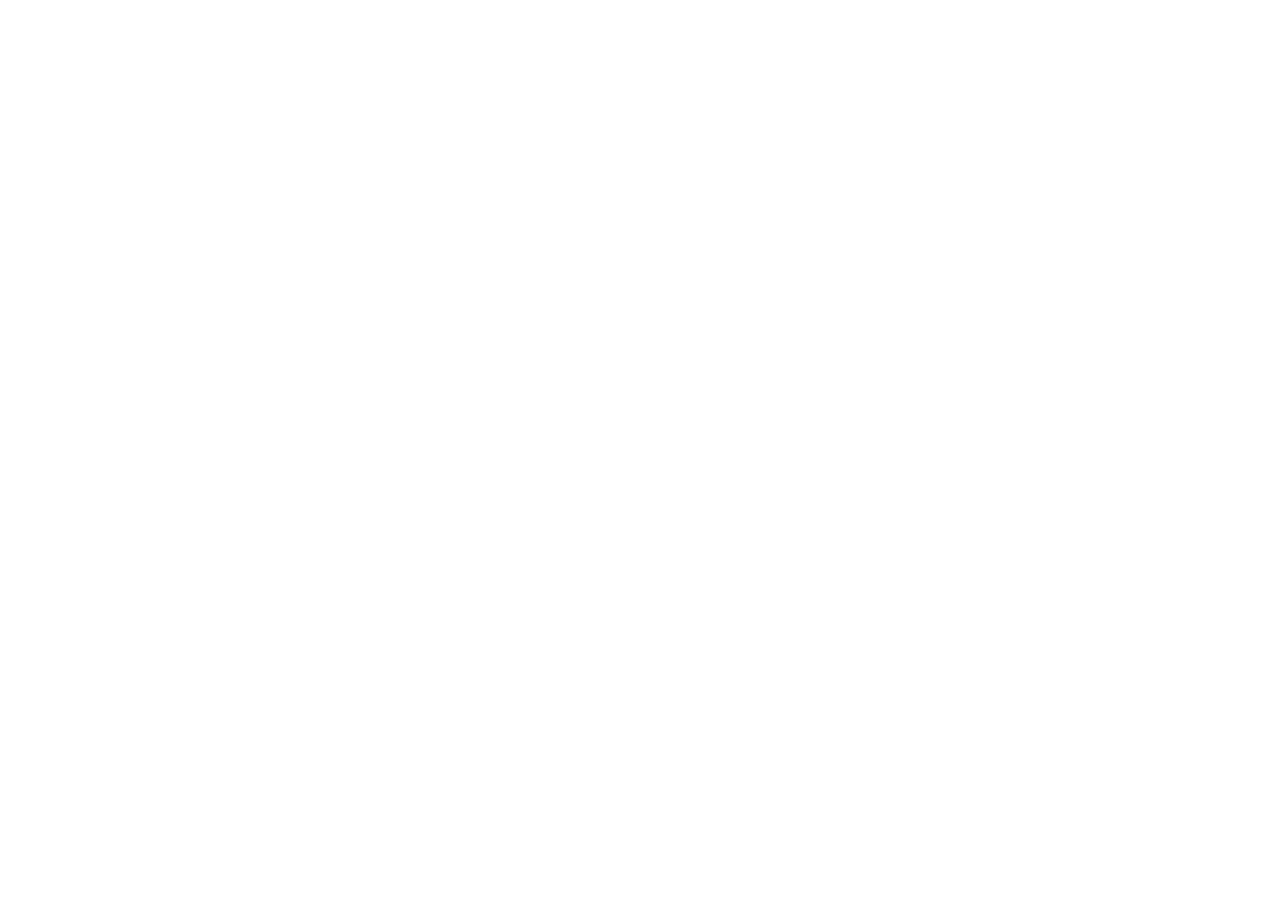
==== index.html @ b1f8fb32 "chore: Adiciona organizacao inicial dos arquivos do programa" ====
<!DOCTYPE html>
<html lang="pt-BR">
<head>
    <meta charset="UTF-8">
    <meta name="viewport" content="width=device-width, initial-scale=1.0">
    <title>Memória Viva</title>
</head>
<body>
    
</body>
</html>
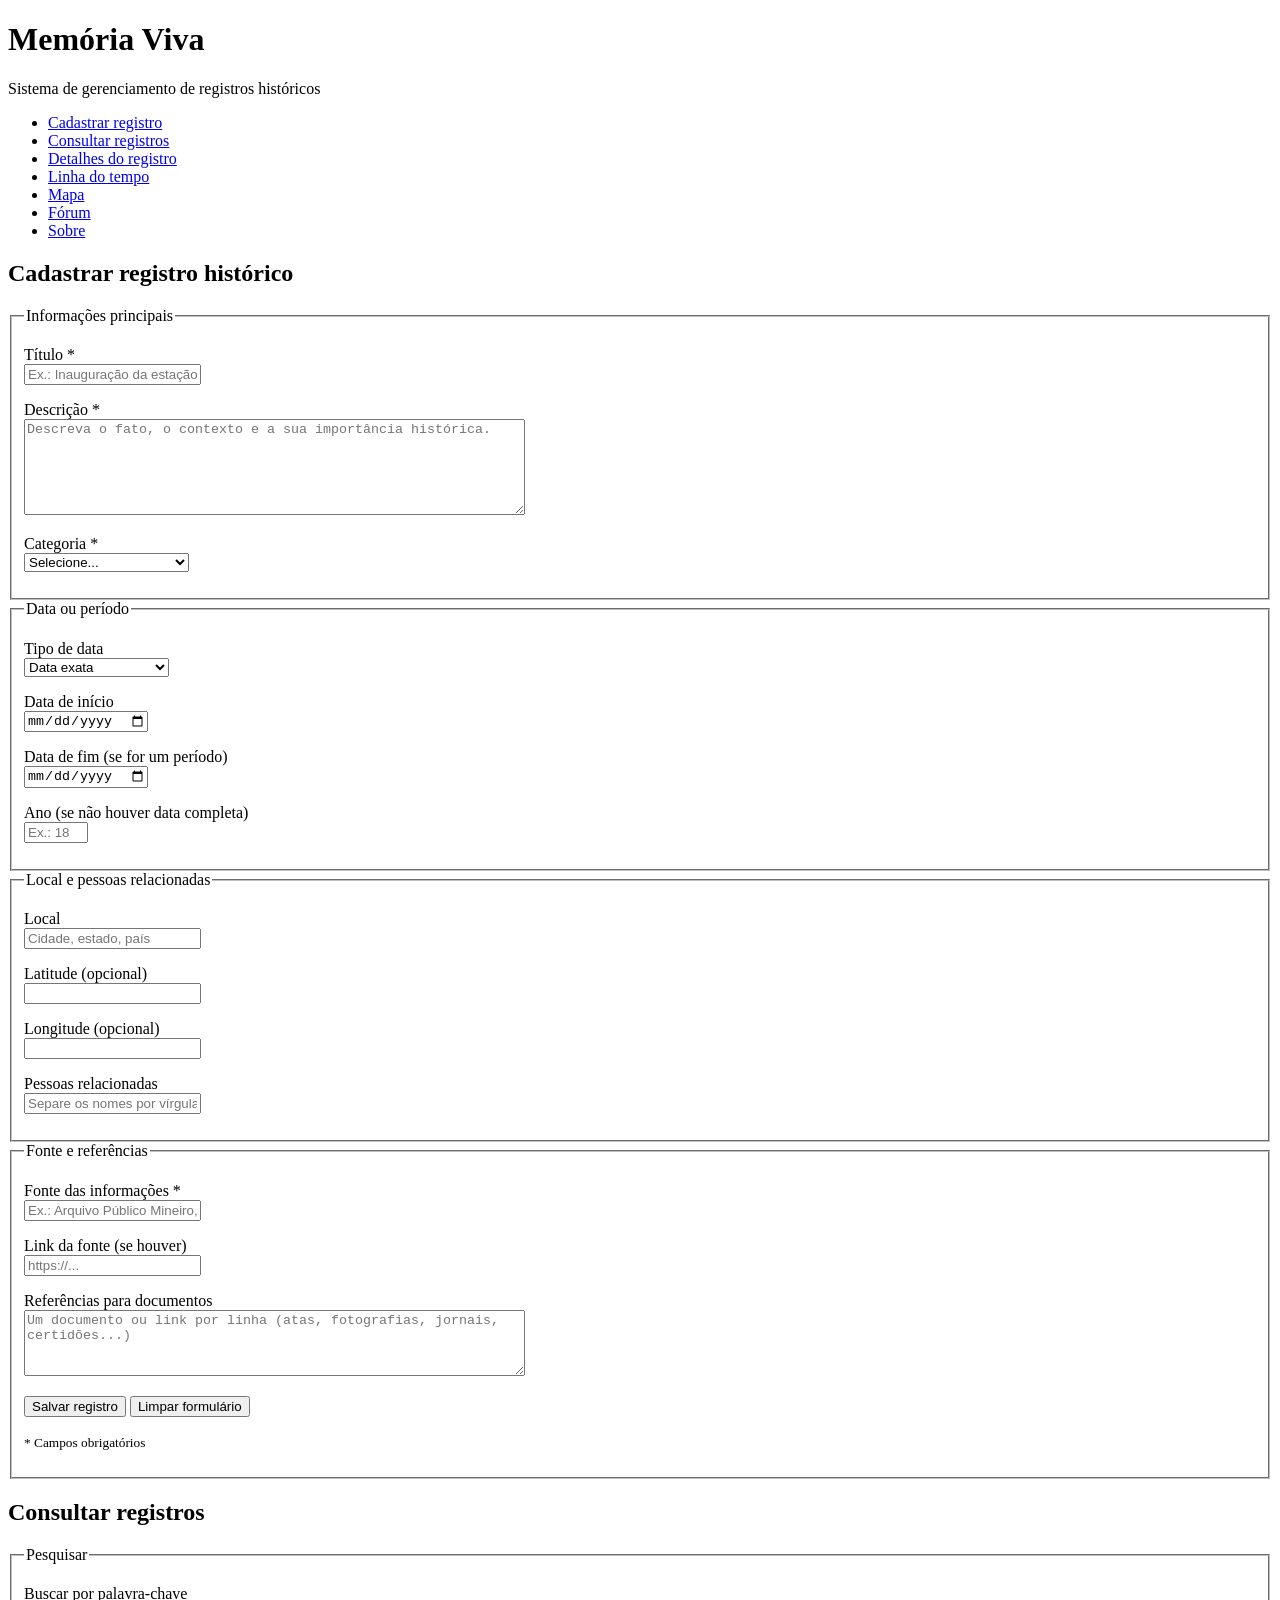
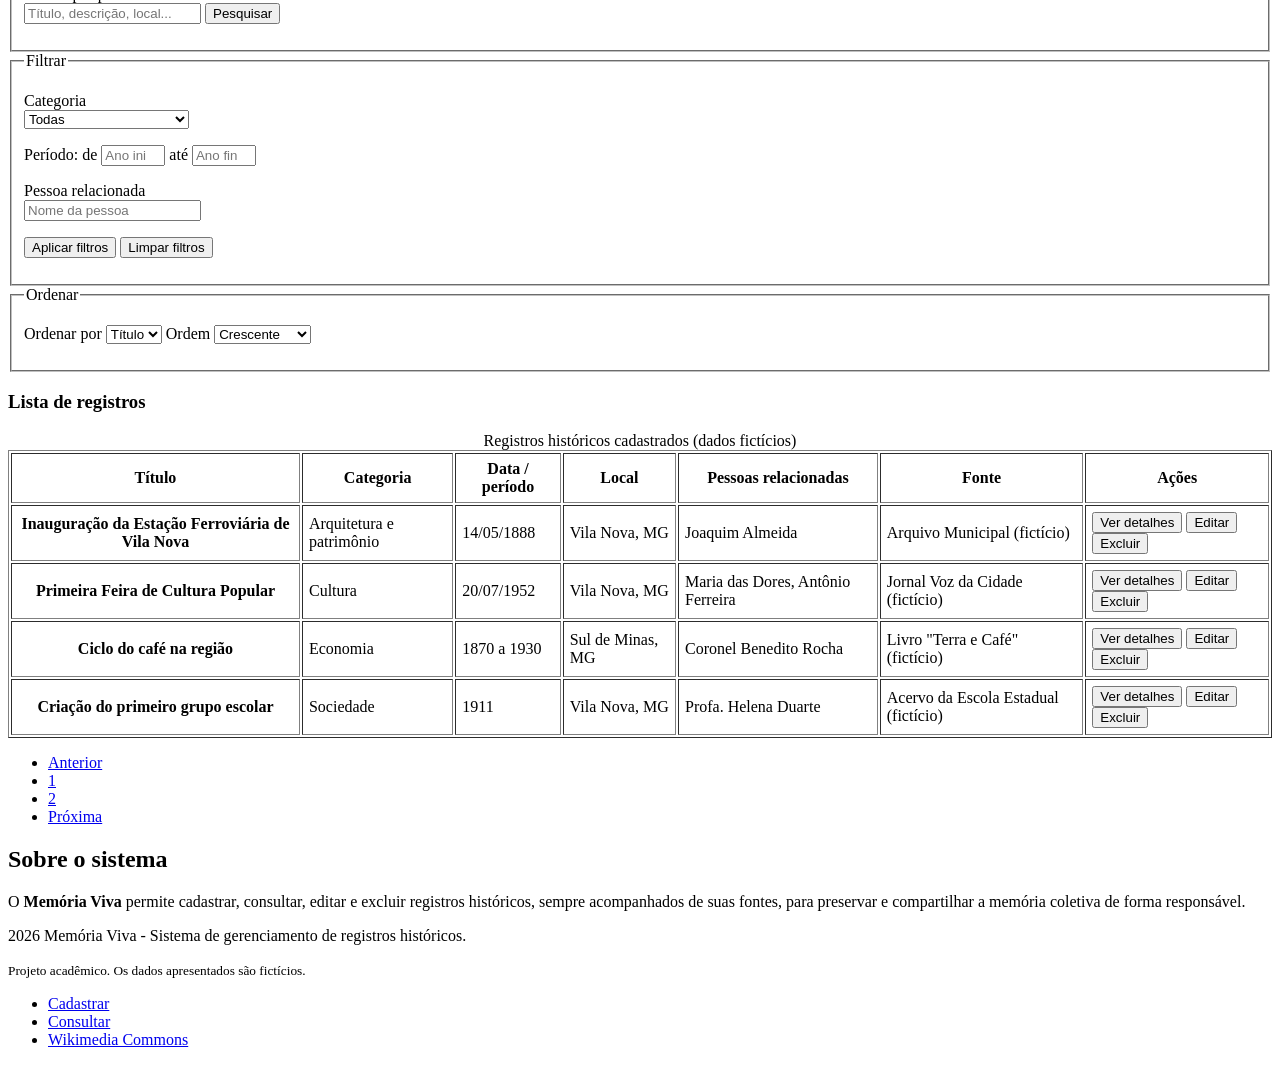
==== commit 9f98129a: "feat: Adiciona navegacao, cadastro e consulta de registros, sobre e rodape do projeto" ====
--- a/index.html
+++ b/index.html
@@ -1,11 +1,344 @@
 <!DOCTYPE html>
 <html lang="pt-BR">
+
 <head>
     <meta charset="UTF-8">
     <meta name="viewport" content="width=device-width, initial-scale=1.0">
-    <title>Memória Viva</title>
+    <meta name="description" content="Memória Viva: sistema de gerenciamento de registros históricos.">
+    <title>Memória Viva - Registros Históricos</title>
 </head>
+
 <body>
+
+    <!-- ===================== IDENTIFICAÇÃO E NAVEGAÇÃO ===================== -->
+    <header>
+
+        <h1>Memória Viva</h1>
+        <p>Sistema de gerenciamento de registros históricos</p>
+
+        <nav aria-label="Navegação principal">
+            <ul>
+                <li><a href="#cadastro">Cadastrar registro</a></li>
+                <li><a href="#consulta">Consultar registros</a></li>
+                <li><a href="#detalhes">Detalhes do registro</a></li>
+                <li><a href="#linha-do-tempo">Linha do tempo</a></li>
+                <li><a href="#mapa">Mapa</a></li>
+                <li><a href="#forum">Fórum</a></li>
+                <li><a href="#sobre">Sobre</a></li>
+            </ul>
+        </nav>
+    </header>
+
+    <main>
+
+    <!-- ===================== CADASTRO ===================== -->
+        <section id="cadastro" aria-labelledby="titulo-cadastro">
+            <h2 id="titulo-cadastro">Cadastrar registro histórico</h2>
+
+            <form action="#" method="post">
+
+                <fieldset>
+                    <legend>Informações principais</legend>
+
+                    <p>
+                        <label for="titulo">Título *</label><br>
+                        <input type="text" id="titulo" name="titulo" maxlength="120" required
+                            placeholder="Ex.: Inauguração da estação ferroviária">
+                    </p>
+
+                    <p>
+                        <label for="descricao">Descrição *</label><br>
+                        <textarea id="descricao" name="descricao" rows="6" cols="60" required
+                                placeholder="Descreva o fato, o contexto e a sua importância histórica."></textarea>
+                    </p>
+
+                    <p>
+                        <label for="categoria">Categoria *</label><br>
+                        <select id="categoria" name="categoria" required>
+                            <option value="">Selecione...</option>
+                            <option value="politica">Política</option>
+                            <option value="cultura">Cultura</option>
+                            <option value="economia">Economia</option>
+                            <option value="sociedade">Sociedade</option>
+                            <option value="arquitetura">Arquitetura e patrimônio</option>
+                            <option value="ciencia">Ciência e tecnologia</option>
+                            <option value="outra">Outra</option>
+                        </select>
+                    </p>
+                </fieldset>
+
+                <fieldset>
+                    <legend>Data ou período</legend>
+
+                    <p>
+                        <label for="tipo-data">Tipo de data</label><br>
+                        <select id="tipo-data" name="tipo-data">
+                            <option value="exata">Data exata</option>
+                            <option value="ano">Apenas o ano</option>
+                            <option value="periodo">Período (início e fim)</option>
+                            <option value="aproximada">Data aproximada</option>
+                        </select>
+                    </p>
+
+                    <p>
+                        <label for="data-inicio">Data de início</label><br>
+                        <input type="date" id="data-inicio" name="data-inicio">
+                    </p>
+
+                    <p>
+                        <label for="data-fim">Data de fim (se for um período)</label><br>
+                        <input type="date" id="data-fim" name="data-fim">
+                    </p>
+
+                    <p>
+                        <label for="ano">Ano (se não houver data completa)</label><br>
+                        <input type="number" id="ano" name="ano" min="1" max="2100" step="1" placeholder="Ex.: 1888">
+                    </p>
+                </fieldset>
+
+                <fieldset>
+                    <legend>Local e pessoas relacionadas</legend>
+
+                    <p>
+                        <label for="local">Local</label><br>
+                        <input type="text" id="local" name="local" placeholder="Cidade, estado, país">
+                    </p>
+
+                    <p>
+                        <label for="latitude">Latitude (opcional)</label><br>
+                        <input type="number" id="latitude" name="latitude" step="any" min="-90" max="90">
+                    </p>
+
+                    <p>
+                        <label for="longitude">Longitude (opcional)</label><br>
+                        <input type="number" id="longitude" name="longitude" step="any" min="-180" max="180">
+                    </p>
+
+                    <p>
+                        <label for="pessoas">Pessoas relacionadas</label><br>
+                        <input type="text" id="pessoas" name="pessoas" placeholder="Separe os nomes por vírgula">
+                    </p>
+                </fieldset>
+
+                <fieldset>
+                    <legend>Fonte e referências</legend>
+
+                    <p>
+                        <label for="fonte">Fonte das informações *</label><br>
+                        <input type="text" id="fonte" name="fonte" required
+                            placeholder="Ex.: Arquivo Público Mineiro, livro, jornal, entrevista">
+                    </p>
+
+                    <p>
+                        <label for="link-fonte">Link da fonte (se houver)</label><br>
+                        <input type="url" id="link-fonte" name="link-fonte" placeholder="https://...">
+                    </p>
+
+                    <p>
+                        <label for="referencias">Referências para documentos</label><br>
+                        <textarea id="referencias" name="referencias" rows="4" cols="60"
+                                placeholder="Um documento ou link por linha (atas, fotografias, jornais, certidões...)"></textarea>
+                    </p>
+
+                    <p>
+                        <button type="submit">Salvar registro</button>
+                        <button type="reset">Limpar formulário</button>
+                    </p>
+
+                    <p><small>* Campos obrigatórios</small></p>
+            </form>
+        </section>
+
+        <!-- ===================== CONSULTA ===================== -->
+
+        <section id="consulta" aria-labelledby="titulo-consulta">
+            <h2 id="titulo-consulta">Consultar registros</h2>
+
+            <!-- Pesquisa, filtro e ordenação -->
+            <form action="#" method="get" role="search" aria-label="Pesquisa, filtros e ordenação de registros">
+
+                <fieldset>
+                    <legend>Pesquisar</legend>
+                    <p>
+                        <label for="pesquisa">Buscar por palavra-chave</label><br>
+                        <input type="search" id="pesquisa" name="pesquisa" placeholder="Título, descrição, local...">
+                        <button type="button">Pesquisar</button>
+                    </p>
+                </fieldset>
+
+                <fieldset>
+                    <legend>Filtrar</legend>
+
+                    <p>
+                        <label for="filtro-categoria">Categoria</label><br>
+                        <select id="filtro-categoria" name="filtro-categoria">
+                            <option value="">Todas</option>
+                            <option value="politica">Política</option>
+                            <option value="cultura">Cultura</option>
+                            <option value="economia">Economia</option>
+                            <option value="sociedade">Sociedade</option>
+                            <option value="arquitetura">Arquitetura e patrimônio</option>
+                            <option value="ciencia">Ciência e tecnologia</option>
+                            <option value="outra">Outra</option>
+                        </select>
+                    </p>
+
+                    <p>
+                        <label for="filtro-ano-inicial">Período: de</label>
+                        <input type="number" id="filtro-ano-inicial" name="filtro-ano-inicial" min="1" max="2100" placeholder="Ano inicial">
+                        <label for="filtro-ano-final">até</label>
+                        <input type="number" id="filtro-ano-final" name="filtro-ano-final" min="1" max="2100" placeholder="Ano final">
+                    </p>
+
+                    <p>
+                        <label for="filtro-pessoa">Pessoa relacionada</label><br>
+                        <input type="text" id="filtro-pessoa" name="filtro-pessoa" placeholder="Nome da pessoa">
+                    </p>
+
+                    <p>
+                        <button type="button">Aplicar filtros</button>
+                        <button type="reset">Limpar filtros</button>
+                    </p>
+                </fieldset>
+
+                <fieldset>
+                    <legend>Ordenar</legend>
+                    <p>
+                        <label for="ordenar-por">Ordenar por</label>
+                        <select id="ordenar-por" name="ordenar-por">
+                            <option value="titulo">Título</option>
+                            <option value="data">Data</option>
+                        </select>
+
+                        <label for="ordem">Ordem</label>
+                        <select id="ordem" name="ordem">
+                            <option value="asc">Crescente</option>
+                            <option value="desc">Decrescente</option>
+                        </select>
+                    </p>
+                </fieldset>
+            </form>
+
+            <!-- Listagem em tabela -->
+            <section aria-labelledby="titulo-tabela">
+                <h3 id="titulo-tabela">Lista de registros</h3>
+
+                <table border="1" cellpadding="6">
+                    <caption>Registros históricos cadastrados (dados fictícios)</caption>
+                    <thead>
+                        <tr>
+                            <th scope="col">Título</th>
+                            <th scope="col">Categoria</th>
+                            <th scope="col">Data / período</th>
+                            <th scope="col">Local</th>
+                            <th scope="col">Pessoas relacionadas</th>
+                            <th scope="col">Fonte</th>
+                            <th scope="col">Ações</th>
+                        </tr>
+                    </thead>
+
+                    <tbody>
+                        <tr>
+                            <th scope="row">Inauguração da Estação Ferroviária de Vila Nova</th>
+                            <td>Arquitetura e patrimônio</td>
+                            <td><time datetime="1888-05-14">14/05/1888</time></td>
+                            <td>Vila Nova, MG</td>
+                            <td>Joaquim Almeida</td>
+                            <td>Arquivo Municipal (fictício)</td>
+                            <td>
+                                <button type="button">Ver detalhes</button>
+                                <button type="button">Editar</button>
+                                <button type="button">Excluir</button>
+                            </td>
+                        </tr>
+
+                        <tr>
+                            <th scope="row">Primeira Feira de Cultura Popular</th>
+                            <td>Cultura</td>
+                            <td><time datetime="1952-07-20">20/07/1952</time></td>
+                            <td>Vila Nova, MG</td>
+                            <td>Maria das Dores, Antônio Ferreira</td>
+                            <td>Jornal Voz da Cidade (fictício)</td>
+                            <td>
+                                <button type="button">Ver detalhes</button>
+                                <button type="button">Editar</button>
+                                <button type="button">Excluir</button>
+                            </td>
+                        </tr>
+
+                        <tr>
+                            <th scope="row">Ciclo do café na região</th>
+                            <td>Economia</td>
+                            <td><time datetime="1870">1870</time> a <time datetime="1930">1930</time></td>
+                            <td>Sul de Minas, MG</td>
+                            <td>Coronel Benedito Rocha</td>
+                            <td>Livro "Terra e Café" (fictício)</td>
+                            <td>
+                                <button type="button">Ver detalhes</button>
+                                <button type="button">Editar</button>
+                                <button type="button">Excluir</button>
+                            </td>
+                        </tr>
+
+                        <tr>
+                            <th scope="row">Criação do primeiro grupo escolar</th>
+                            <td>Sociedade</td>
+                            <td><time datetime="1911">1911</time></td>
+                            <td>Vila Nova, MG</td>
+                            <td>Profa. Helena Duarte</td>
+                            <td>Acervo da Escola Estadual (fictício)</td>
+                            <td>
+                                <button type="button">Ver detalhes</button>
+                                <button type="button">Editar</button>
+                                <button type="button">Excluir</button>
+                            </td>
+                        </tr>
+                    </tbody>
+                </table>
+
+                <nav aria-label="Paginação da lista">
+                    <ul>
+                        <li><a href="#consulta">Anterior</a></li>
+                        <li><a href="#consulta" aria-current="page">1</a></li>
+                        <li><a href="#consulta">2</a></li>
+                        <li><a href="#consulta">Próxima</a></li>
+                    </ul>
+                </nav>
+            </section>
+
+
     
+
+
+
+
+
+
+    <!-- ===================== SOBRE ===================== -->
+        <section id="sobre" aria-labelledby="titulo-sobre">
+            <h2 id="titulo-sobre">Sobre o sistema</h2>
+            <p>
+                O <strong>Memória Viva</strong> permite cadastrar, consultar, editar e excluir
+                registros históricos, sempre acompanhados de suas fontes, para preservar e
+                compartilhar a memória coletiva de forma responsável.
+            </p>
+        </section>
+
+    </main>
+
+    <!-- ===================== RODAPÉ ===================== -->
+    <footer>
+        <p>2026 Memória Viva - Sistema de gerenciamento de registros históricos.</p>
+        <p><small>Projeto acadêmico. Os dados apresentados são fictícios.</small></p>
+
+        <nav aria-label="Links do rodapé">
+            <ul>
+                <li><a href="#cadastro">Cadastrar</a></li>
+                <li><a href="#consulta">Consultar</a></li>
+                <li><a href="https://commons.wikimedia.org/" target="_blank" rel="noopener">Wikimedia Commons</a></li>
+            </ul>
+        </nav>
+    </footer>
+
 </body>
 </html>
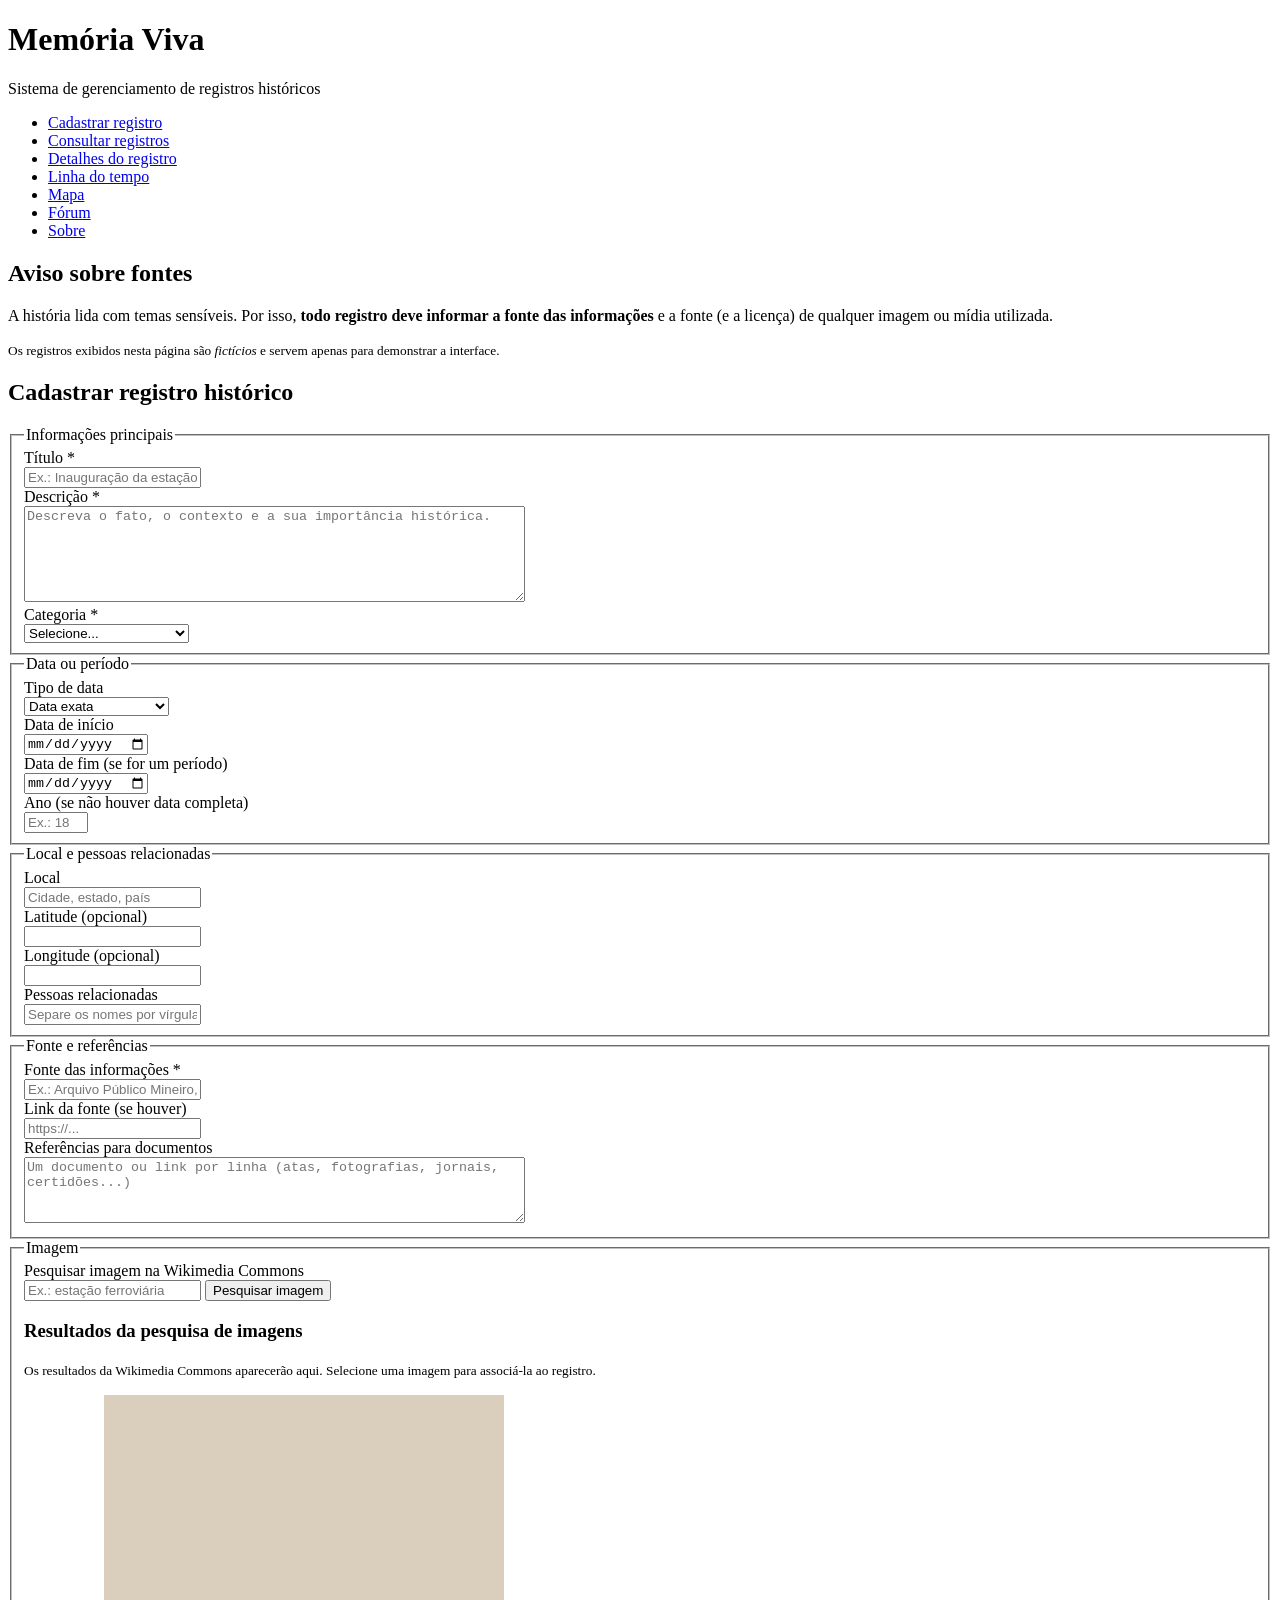
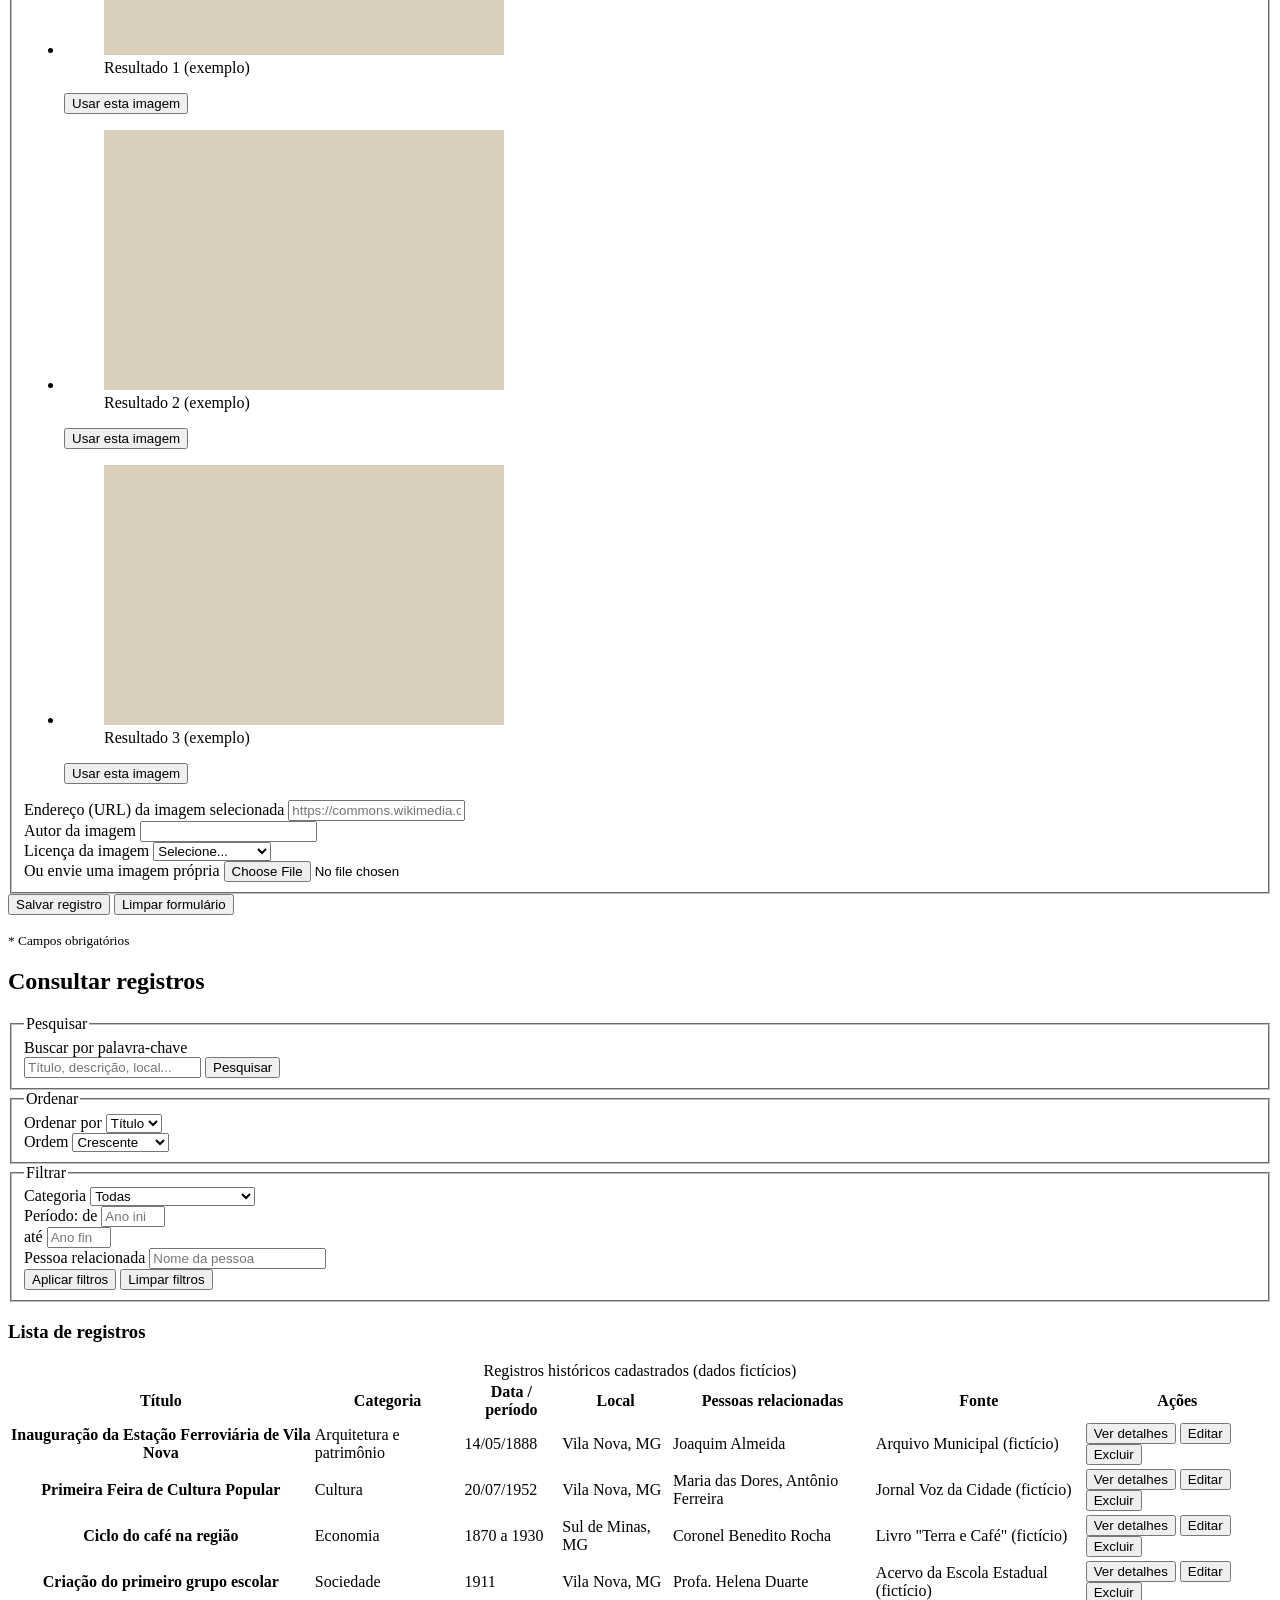
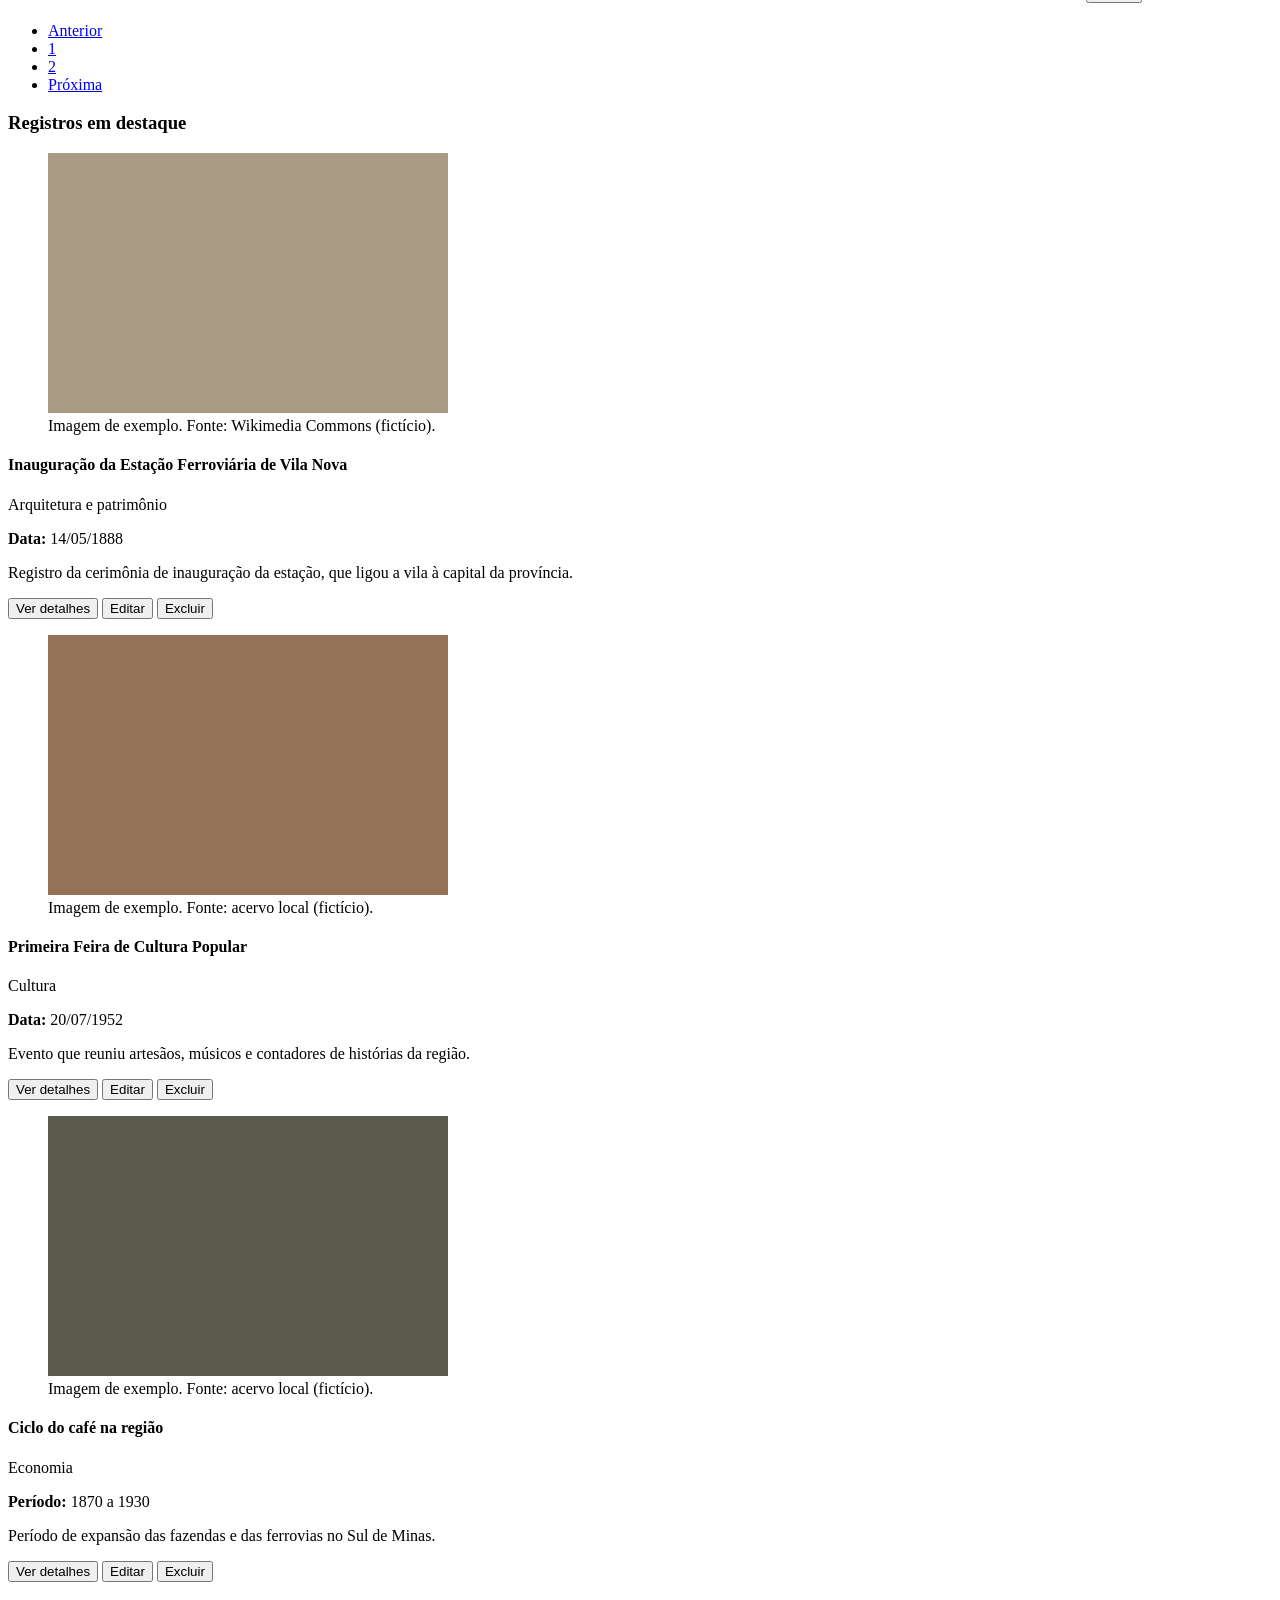
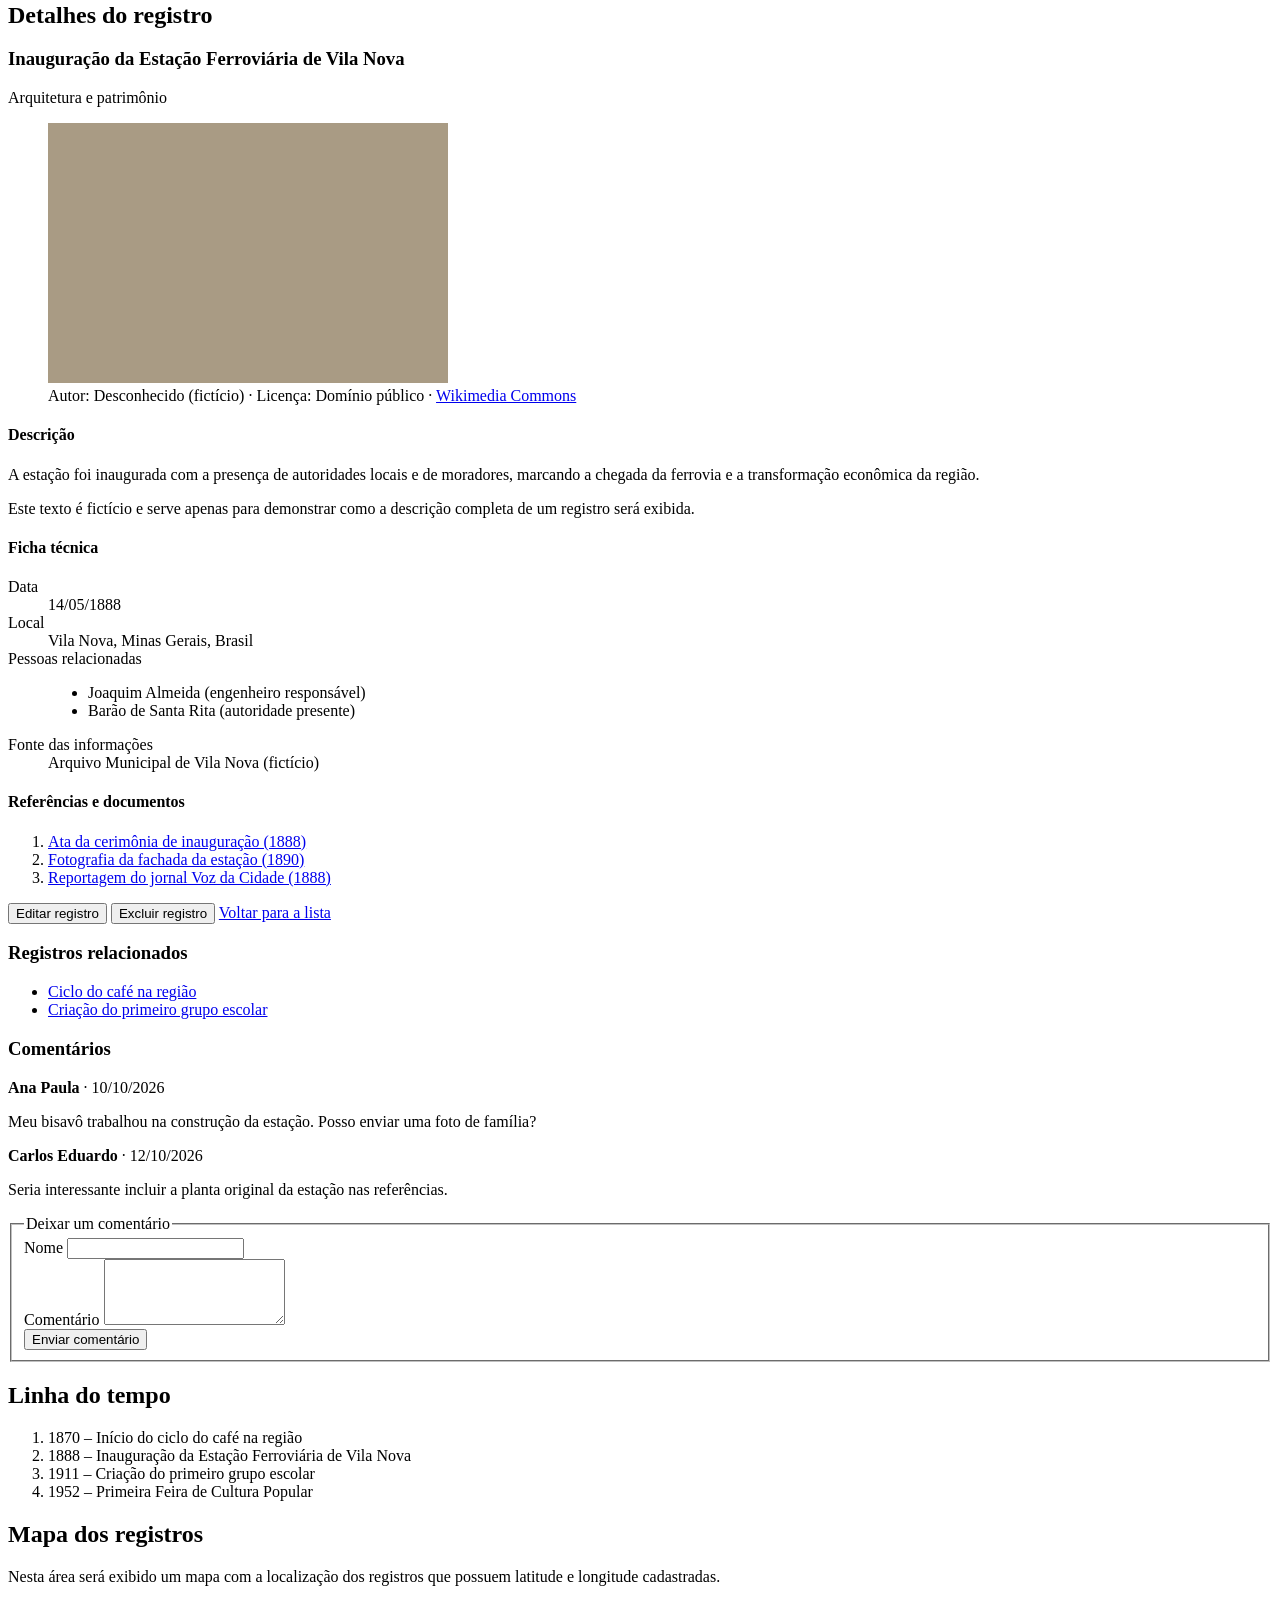
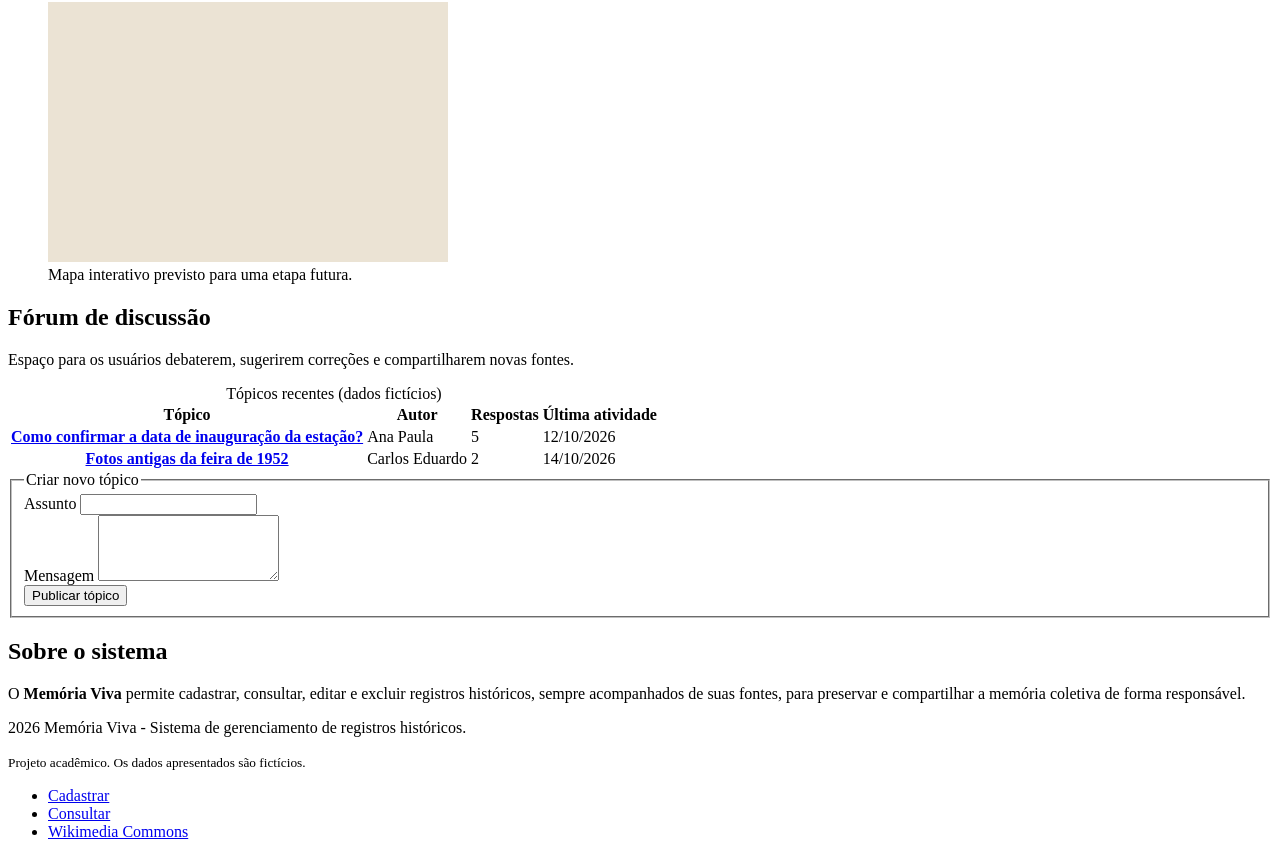
==== commit ca475a90: "feat: finaliza o HTML da pagina" ====
--- a/index.html
+++ b/index.html
@@ -6,17 +6,19 @@
     <meta name="viewport" content="width=device-width, initial-scale=1.0">
     <meta name="description" content="Memória Viva: sistema de gerenciamento de registros históricos.">
     <title>Memória Viva - Registros Históricos</title>
+    <link rel="stylesheet" href="assets/css/style.css">
 </head>
 
 <body>
 
     <!-- ===================== IDENTIFICAÇÃO E NAVEGAÇÃO ===================== -->
-    <header>
-
-        <h1>Memória Viva</h1>
-        <p>Sistema de gerenciamento de registros históricos</p>
-
-        <nav aria-label="Navegação principal">
+    <header class="topo">
+        <div class="topo__marca">
+            <h1>Memória Viva</h1>
+            <p>Sistema de gerenciamento de registros históricos</p>
+        </div>
+
+        <nav class="menu" aria-label="Navegação principal">
             <ul>
                 <li><a href="#cadastro">Cadastrar registro</a></li>
                 <li><a href="#consulta">Consultar registros</a></li>
@@ -29,7 +31,18 @@
         </nav>
     </header>
 
-    <main>
+    <main class="conteudo">
+
+        <!-- ===================== AVISO SOBRE FONTES ===================== -->
+        <section class="painel painel--aviso" aria-labelledby="titulo-aviso">
+            <h2 id="titulo-aviso">Aviso sobre fontes</h2>
+            <p>
+                A história lida com temas sensíveis. Por isso, <strong>todo registro deve
+                informar a fonte das informações</strong> e a fonte (e a licença) de qualquer
+                imagem ou mídia utilizada.
+            </p>
+            <p><small>Os registros exibidos nesta página são <em>fictícios</em> e servem apenas para demonstrar a interface.</small></p>
+        </section>
 
     <!-- ===================== CADASTRO ===================== -->
         <section id="cadastro" aria-labelledby="titulo-cadastro">
@@ -37,22 +50,22 @@
 
             <form action="#" method="post">
 
-                <fieldset>
+                <fieldset class="campos">
                     <legend>Informações principais</legend>
 
-                    <p>
+                    <div class="campo campo--largo">
                         <label for="titulo">Título *</label><br>
                         <input type="text" id="titulo" name="titulo" maxlength="120" required
                             placeholder="Ex.: Inauguração da estação ferroviária">
-                    </p>
-
-                    <p>
+                    </div>
+
+                    <div class="campo campo--largo">
                         <label for="descricao">Descrição *</label><br>
                         <textarea id="descricao" name="descricao" rows="6" cols="60" required
                                 placeholder="Descreva o fato, o contexto e a sua importância histórica."></textarea>
-                    </p>
-
-                    <p>
+                    </div>
+
+                    <div class="campo">
                         <label for="categoria">Categoria *</label><br>
                         <select id="categoria" name="categoria" required>
                             <option value="">Selecione...</option>
@@ -64,13 +77,13 @@
                             <option value="ciencia">Ciência e tecnologia</option>
                             <option value="outra">Outra</option>
                         </select>
-                    </p>
-                </fieldset>
-
-                <fieldset>
+                    </div>
+                </fieldset>
+
+                <fieldset class="campos">
                     <legend>Data ou período</legend>
 
-                    <p>
+                    <div class="campo">
                         <label for="tipo-data">Tipo de data</label><br>
                         <select id="tipo-data" name="tipo-data">
                             <option value="exata">Data exata</option>
@@ -78,74 +91,145 @@
                             <option value="periodo">Período (início e fim)</option>
                             <option value="aproximada">Data aproximada</option>
                         </select>
-                    </p>
-
-                    <p>
+                    </div>
+
+                    <div class="campo">
                         <label for="data-inicio">Data de início</label><br>
                         <input type="date" id="data-inicio" name="data-inicio">
-                    </p>
-
-                    <p>
+                    </div>
+
+                    <div class="campo">
                         <label for="data-fim">Data de fim (se for um período)</label><br>
                         <input type="date" id="data-fim" name="data-fim">
-                    </p>
-
-                    <p>
+                    </div>
+
+                    <div class="campo">
                         <label for="ano">Ano (se não houver data completa)</label><br>
                         <input type="number" id="ano" name="ano" min="1" max="2100" step="1" placeholder="Ex.: 1888">
-                    </p>
-                </fieldset>
-
-                <fieldset>
+                    </div>
+                </fieldset>
+
+                <fieldset class="campos">
                     <legend>Local e pessoas relacionadas</legend>
 
-                    <p>
+                    <div class="campo campo--largo">
                         <label for="local">Local</label><br>
                         <input type="text" id="local" name="local" placeholder="Cidade, estado, país">
-                    </p>
-
-                    <p>
+                    </div>
+
+                    <div class="campo">
                         <label for="latitude">Latitude (opcional)</label><br>
                         <input type="number" id="latitude" name="latitude" step="any" min="-90" max="90">
-                    </p>
-
-                    <p>
+                    </div>
+
+                    <div class="campo">
                         <label for="longitude">Longitude (opcional)</label><br>
                         <input type="number" id="longitude" name="longitude" step="any" min="-180" max="180">
-                    </p>
-
-                    <p>
+                    </div>
+
+                    <div class="campo campo--largo">
                         <label for="pessoas">Pessoas relacionadas</label><br>
                         <input type="text" id="pessoas" name="pessoas" placeholder="Separe os nomes por vírgula">
-                    </p>
-                </fieldset>
-
-                <fieldset>
+                    </div>
+                </fieldset>
+
+                <fieldset class="campos">
                     <legend>Fonte e referências</legend>
 
-                    <p>
+                    <div class="campo">
                         <label for="fonte">Fonte das informações *</label><br>
                         <input type="text" id="fonte" name="fonte" required
                             placeholder="Ex.: Arquivo Público Mineiro, livro, jornal, entrevista">
-                    </p>
-
-                    <p>
+                    </div>
+
+                    <div class="campo">
                         <label for="link-fonte">Link da fonte (se houver)</label><br>
                         <input type="url" id="link-fonte" name="link-fonte" placeholder="https://...">
-                    </p>
-
-                    <p>
+                    </div>
+
+                    <div class="campo campo--largo">
                         <label for="referencias">Referências para documentos</label><br>
                         <textarea id="referencias" name="referencias" rows="4" cols="60"
                                 placeholder="Um documento ou link por linha (atas, fotografias, jornais, certidões...)"></textarea>
-                    </p>
-
-                    <p>
-                        <button type="submit">Salvar registro</button>
-                        <button type="reset">Limpar formulário</button>
-                    </p>
-
-                    <p><small>* Campos obrigatórios</small></p>
+                    </div>
+                </fieldset>
+
+                <fieldset class="campos">
+                    <legend>Imagem</legend>
+
+                    <div class="campo campo--largo">
+                        <label for="busca-imagem">Pesquisar imagem na Wikimedia Commons</label>
+                        <div class="campo-acao">
+                            <input type="search" id="busca-imagem" name="busca-imagem" placeholder="Ex.: estação ferroviária">
+                            <button type="button">Pesquisar imagem</button>
+                        </div>
+                    </div>
+
+                    <section class="campo--largo" aria-labelledby="titulo-resultados-imagem">
+                        <h3 id="titulo-resultados-imagem">Resultados da pesquisa de imagens</h3>
+                        <p><small>Os resultados da Wikimedia Commons aparecerão aqui. Selecione uma imagem para associá-la ao registro.</small></p>
+                        <ul class="resultados-imagem">
+                            <li>
+                                <figure>
+                                    <img src="data:image/svg+xml;utf8,%3Csvg xmlns='http://www.w3.org/2000/svg' width='400' height='260'%3E%3Crect width='100%25' height='100%25' fill='%23d9cfbc'/%3E%3C/svg%3E"
+                                        alt="Espaço reservado para o resultado 1 da pesquisa" width="400" height="260">
+                                    <figcaption>Resultado 1 (exemplo)</figcaption>
+                                </figure>
+                                <button type="button">Usar esta imagem</button>
+                            </li>
+                            <li>
+                                <figure>
+                                    <img src="data:image/svg+xml;utf8,%3Csvg xmlns='http://www.w3.org/2000/svg' width='400' height='260'%3E%3Crect width='100%25' height='100%25' fill='%23d9cfbc'/%3E%3C/svg%3E"
+                                        alt="Espaço reservado para o resultado 2 da pesquisa" width="400" height="260">
+                                    <figcaption>Resultado 2 (exemplo)</figcaption>
+                                </figure>
+                                <button type="button">Usar esta imagem</button>
+                            </li>
+                            <li>
+                                <figure>
+                                    <img src="data:image/svg+xml;utf8,%3Csvg xmlns='http://www.w3.org/2000/svg' width='400' height='260'%3E%3Crect width='100%25' height='100%25' fill='%23d9cfbc'/%3E%3C/svg%3E"
+                                        alt="Espaço reservado para o resultado 3 da pesquisa" width="400" height="260">
+                                    <figcaption>Resultado 3 (exemplo)</figcaption>
+                                </figure>
+                                <button type="button">Usar esta imagem</button>
+                            </li>
+                        </ul>
+                    </section>
+
+                    <div class="campo campo--largo">
+                        <label for="url-imagem">Endereço (URL) da imagem selecionada</label>
+                        <input type="url" id="url-imagem" name="url-imagem" placeholder="https://commons.wikimedia.org/...">
+                    </div>
+
+                    <div class="campo">
+                        <label for="autor-imagem">Autor da imagem</label>
+                        <input type="text" id="autor-imagem" name="autor-imagem">
+                    </div>
+
+                    <div class="campo">
+                        <label for="licenca-imagem">Licença da imagem</label>
+                        <select id="licenca-imagem" name="licenca-imagem">
+                            <option value="">Selecione...</option>
+                            <option value="dominio-publico">Domínio público</option>
+                            <option value="cc-by">CC BY</option>
+                            <option value="cc-by-sa">CC BY-SA</option>
+                            <option value="cc0">CC0</option>
+                            <option value="outra">Outra</option>
+                        </select>
+                    </div>
+
+                    <div class="campo campo--largo">
+                        <label for="arquivo-imagem">Ou envie uma imagem própria</label>
+                        <input type="file" id="arquivo-imagem" name="arquivo-imagem" accept="image/*">
+                    </div>
+                </fieldset>
+
+                <div class="form-acoes">
+                    <button type="submit">Salvar registro</button>
+                    <button type="reset">Limpar formulário</button>
+                </div>
+
+                <p><small>* Campos obrigatórios</small></p>
             </form>
         </section>
 
@@ -155,67 +239,77 @@
             <h2 id="titulo-consulta">Consultar registros</h2>
 
             <!-- Pesquisa, filtro e ordenação -->
-            <form action="#" method="get" role="search" aria-label="Pesquisa, filtros e ordenação de registros">
+            <form  class="filtros" action="#" method="get" role="search" aria-label="Pesquisa, filtros e ordenação de registros">
 
                 <fieldset>
                     <legend>Pesquisar</legend>
-                    <p>
+                    <div class="campo">
                         <label for="pesquisa">Buscar por palavra-chave</label><br>
                         <input type="search" id="pesquisa" name="pesquisa" placeholder="Título, descrição, local...">
                         <button type="button">Pesquisar</button>
-                    </p>
-                </fieldset>
-
-                <fieldset>
-                    <legend>Filtrar</legend>
-
-                    <p>
-                        <label for="filtro-categoria">Categoria</label><br>
-                        <select id="filtro-categoria" name="filtro-categoria">
-                            <option value="">Todas</option>
-                            <option value="politica">Política</option>
-                            <option value="cultura">Cultura</option>
-                            <option value="economia">Economia</option>
-                            <option value="sociedade">Sociedade</option>
-                            <option value="arquitetura">Arquitetura e patrimônio</option>
-                            <option value="ciencia">Ciência e tecnologia</option>
-                            <option value="outra">Outra</option>
-                        </select>
-                    </p>
-
-                    <p>
-                        <label for="filtro-ano-inicial">Período: de</label>
-                        <input type="number" id="filtro-ano-inicial" name="filtro-ano-inicial" min="1" max="2100" placeholder="Ano inicial">
-                        <label for="filtro-ano-final">até</label>
-                        <input type="number" id="filtro-ano-final" name="filtro-ano-final" min="1" max="2100" placeholder="Ano final">
-                    </p>
-
-                    <p>
-                        <label for="filtro-pessoa">Pessoa relacionada</label><br>
-                        <input type="text" id="filtro-pessoa" name="filtro-pessoa" placeholder="Nome da pessoa">
-                    </p>
-
-                    <p>
-                        <button type="button">Aplicar filtros</button>
-                        <button type="reset">Limpar filtros</button>
-                    </p>
+                    </div>
                 </fieldset>
 
                 <fieldset>
                     <legend>Ordenar</legend>
-                    <p>
-                        <label for="ordenar-por">Ordenar por</label>
-                        <select id="ordenar-por" name="ordenar-por">
-                            <option value="titulo">Título</option>
-                            <option value="data">Data</option>
-                        </select>
-
-                        <label for="ordem">Ordem</label>
-                        <select id="ordem" name="ordem">
-                            <option value="asc">Crescente</option>
-                            <option value="desc">Decrescente</option>
-                        </select>
-                    </p>
+                    <div class="campos">
+                        <div class="campo">
+                            <label for="ordenar-por">Ordenar por</label>
+                            <select id="ordenar-por" name="ordenar-por">
+                                <option value="titulo">Título</option>
+                                <option value="data">Data</option>
+                            </select>
+                        </div>
+                        <div class="campo">
+                            <label for="ordem">Ordem</label>
+                            <select id="ordem" name="ordem">
+                                <option value="asc">Crescente</option>
+                                <option value="desc">Decrescente</option>
+                            </select>
+                        </div>
+                    </div>
+                </fieldset>
+
+                <fieldset class="filtros__largo">
+                    <legend>Filtrar</legend>
+
+                    <div class="campos">
+                        <div class="campo">
+                            <label for="filtro-categoria">Categoria</label>
+                            <select id="filtro-categoria" name="filtro-categoria">
+                                <option value="">Todas</option>
+                                <option value="politica">Política</option>
+                                <option value="cultura">Cultura</option>
+                                <option value="economia">Economia</option>
+                                <option value="sociedade">Sociedade</option>
+                                <option value="arquitetura">Arquitetura e patrimônio</option>
+                                <option value="ciencia">Ciência e tecnologia</option>
+                                <option value="outra">Outra</option>
+                            </select>
+                        </div>
+
+                        <div class="campo campo-par">
+                            <div>
+                                <label for="filtro-ano-inicial">Período: de</label>
+                                <input type="number" id="filtro-ano-inicial" name="filtro-ano-inicial" min="1" max="2100" placeholder="Ano inicial">
+                            </div>
+                            <div>
+                                <label for="filtro-ano-final">até</label>
+                                <input type="number" id="filtro-ano-final" name="filtro-ano-final" min="1" max="2100" placeholder="Ano final">
+                            </div>
+                        </div>
+
+                        <div class="campo">
+                            <label for="filtro-pessoa">Pessoa relacionada</label>
+                            <input type="text" id="filtro-pessoa" name="filtro-pessoa" placeholder="Nome da pessoa">
+                        </div>
+                    </div>
+
+                    <div class="form-acoes">
+                        <button type="button" class="botao--primario">Aplicar filtros</button>
+                        <button type="reset">Limpar filtros</button>
+                    </div>
+
                 </fieldset>
             </form>
 
@@ -223,80 +317,91 @@
             <section aria-labelledby="titulo-tabela">
                 <h3 id="titulo-tabela">Lista de registros</h3>
 
-                <table border="1" cellpadding="6">
-                    <caption>Registros históricos cadastrados (dados fictícios)</caption>
-                    <thead>
-                        <tr>
-                            <th scope="col">Título</th>
-                            <th scope="col">Categoria</th>
-                            <th scope="col">Data / período</th>
-                            <th scope="col">Local</th>
-                            <th scope="col">Pessoas relacionadas</th>
-                            <th scope="col">Fonte</th>
-                            <th scope="col">Ações</th>
-                        </tr>
-                    </thead>
-
-                    <tbody>
-                        <tr>
-                            <th scope="row">Inauguração da Estação Ferroviária de Vila Nova</th>
-                            <td>Arquitetura e patrimônio</td>
-                            <td><time datetime="1888-05-14">14/05/1888</time></td>
-                            <td>Vila Nova, MG</td>
-                            <td>Joaquim Almeida</td>
-                            <td>Arquivo Municipal (fictício)</td>
-                            <td>
-                                <button type="button">Ver detalhes</button>
-                                <button type="button">Editar</button>
-                                <button type="button">Excluir</button>
-                            </td>
-                        </tr>
-
-                        <tr>
-                            <th scope="row">Primeira Feira de Cultura Popular</th>
-                            <td>Cultura</td>
-                            <td><time datetime="1952-07-20">20/07/1952</time></td>
-                            <td>Vila Nova, MG</td>
-                            <td>Maria das Dores, Antônio Ferreira</td>
-                            <td>Jornal Voz da Cidade (fictício)</td>
-                            <td>
-                                <button type="button">Ver detalhes</button>
-                                <button type="button">Editar</button>
-                                <button type="button">Excluir</button>
-                            </td>
-                        </tr>
-
-                        <tr>
-                            <th scope="row">Ciclo do café na região</th>
-                            <td>Economia</td>
-                            <td><time datetime="1870">1870</time> a <time datetime="1930">1930</time></td>
-                            <td>Sul de Minas, MG</td>
-                            <td>Coronel Benedito Rocha</td>
-                            <td>Livro "Terra e Café" (fictício)</td>
-                            <td>
-                                <button type="button">Ver detalhes</button>
-                                <button type="button">Editar</button>
-                                <button type="button">Excluir</button>
-                            </td>
-                        </tr>
-
-                        <tr>
-                            <th scope="row">Criação do primeiro grupo escolar</th>
-                            <td>Sociedade</td>
-                            <td><time datetime="1911">1911</time></td>
-                            <td>Vila Nova, MG</td>
-                            <td>Profa. Helena Duarte</td>
-                            <td>Acervo da Escola Estadual (fictício)</td>
-                            <td>
-                                <button type="button">Ver detalhes</button>
-                                <button type="button">Editar</button>
-                                <button type="button">Excluir</button>
-                            </td>
-                        </tr>
-                    </tbody>
-                </table>
-
-                <nav aria-label="Paginação da lista">
+                <div class="tabela-wrapper">
+                    <table>
+                        <caption>Registros históricos cadastrados (dados fictícios)</caption>
+                        <thead>
+                            <tr>
+                                <th scope="col">Título</th>
+                                <th scope="col">Categoria</th>
+                                <th scope="col">Data / período</th>
+                                <th scope="col">Local</th>
+                                <th scope="col">Pessoas relacionadas</th>
+                                <th scope="col">Fonte</th>
+                                <th scope="col">Ações</th>
+                            </tr>
+                        </thead>
+
+                        <tbody>
+                            <tr>
+                                <th scope="row">Inauguração da Estação Ferroviária de Vila Nova</th>
+                                <td data-label="Categoria"><span class="etiqueta" data-categoria="arquitetura">Arquitetura e patrimônio</span></td>
+                                <td data-label="Data / período"><time datetime="1888-05-14">14/05/1888</time></td>
+                                <td data-label="Local">Vila Nova, MG</td>
+                                <td data-label="Pessoas relacionadas">Joaquim Almeida</td>
+                                <td data-label="Fonte">Arquivo Municipal (fictício)</td>
+                                <td data-label="Ações">
+
+                                    <div class="acoes">
+                                        <button type="button" class="botao--primario botao--pequeno">Ver detalhes</button>
+                                        <button type="button" class="botao--pequeno">Editar</button>
+                                        <button type="button" class="botao--perigo botao--pequeno">Excluir</button>
+                                    </div>
+                                </td>
+                            </tr>
+                            <tr>
+                                <th scope="row">Primeira Feira de Cultura Popular</th>
+                                <td data-label="Categoria"><span class="etiqueta" data-categoria="cultura">Cultura</span></td>
+                                <td data-label="Data / período"><time datetime="1952-07-20">20/07/1952</time></td>
+                                <td data-label="Local">Vila Nova, MG</td>
+                                <td data-label="Pessoas relacionadas">Maria das Dores, Antônio Ferreira</td>
+                                <td data-label="Fonte">Jornal Voz da Cidade (fictício)</td>
+                                <td data-label="Ações">
+
+                                    <div class="acoes">
+                                        <button type="button" class="botao--primario botao--pequeno">Ver detalhes</button>
+                                        <button type="button" class="botao--pequeno">Editar</button>
+                                        <button type="button" class="botao--perigo botao--pequeno">Excluir</button>
+                                    </div>
+                                </td>
+                            </tr>
+                            <tr>
+                                <th scope="row">Ciclo do café na região</th>
+                                <td data-label="Categoria"><span class="etiqueta" data-categoria="economia">Economia</span></td>
+                                <td data-label="Data / período"><time datetime="1870">1870</time> a <time datetime="1930">1930</time></td>
+                                <td data-label="Local">Sul de Minas, MG</td>
+                                <td data-label="Pessoas relacionadas">Coronel Benedito Rocha</td>
+                                <td data-label="Fonte">Livro "Terra e Café" (fictício)</td>
+                                <td data-label="Ações">
+
+                                    <div class="acoes">
+                                        <button type="button" class="botao--primario botao--pequeno">Ver detalhes</button>
+                                        <button type="button" class="botao--pequeno">Editar</button>
+                                        <button type="button" class="botao--perigo botao--pequeno">Excluir</button>
+                                    </div>
+                                </td>
+                            </tr>
+                            <tr>
+                                <th scope="row">Criação do primeiro grupo escolar</th>
+                                <td data-label="Categoria"><span class="etiqueta" data-categoria="sociedade">Sociedade</span></td>
+                                <td data-label="Data / período"><time datetime="1911">1911</time></td>
+                                <td data-label="Local">Vila Nova, MG</td>
+                                <td data-label="Pessoas relacionadas">Profa. Helena Duarte</td>
+                                <td data-label="Fonte">Acervo da Escola Estadual (fictício)</td>
+                                <td data-label="Ações">
+
+                                    <div class="acoes">
+                                        <button type="button" class="botao--primario botao--pequeno">Ver detalhes</button>
+                                        <button type="button" class="botao--pequeno">Editar</button>
+                                        <button type="button" class="botao--perigo botao--pequeno">Excluir</button>
+                                    </div>
+                                </td>
+                            </tr>
+                        </tbody>
+                    </table>
+                </div>
+
+                <nav class="paginacao" aria-label="Paginação da lista">
                     <ul>
                         <li><a href="#consulta">Anterior</a></li>
                         <li><a href="#consulta" aria-current="page">1</a></li>
@@ -306,16 +411,293 @@
                 </nav>
             </section>
 
-
-    
-
-
-
-
+            <!-- Listagem em cartões -->
+            <section aria-labelledby="titulo-cartoes">
+                <h3 id="titulo-cartoes">Registros em destaque</h3>
+
+                <div class="cartoes">
+                    <article class="cartao">
+                        <figure>
+                            <img src="data:image/svg+xml;utf8,%3Csvg xmlns='http://www.w3.org/2000/svg' width='400' height='260'%3E%3Crect width='100%25' height='100%25' fill='%23a99b84'/%3E%3C/svg%3E"
+                                alt="Imagem ilustrativa da estação ferroviária (espaço reservado)" width="400" height="260">
+                            <figcaption>Imagem de exemplo. Fonte: Wikimedia Commons (fictício).</figcaption>
+                        </figure>
+
+                        <div class="cartao__corpo">
+                            <h4>Inauguração da Estação Ferroviária de Vila Nova</h4>
+                            
+                            <p><span class="etiqueta" data-categoria="arquitetura">Arquitetura e patrimônio</span></p>
+                            <p><strong>Data:</strong> <time datetime="1888-05-14">14/05/1888</time></p>
+                            <p>Registro da cerimônia de inauguração da estação, que ligou a vila à capital da província.</p>
+                            
+                            <div class="acoes">
+                                <button type="button" class="botao--primario botao--pequeno">Ver detalhes</button>
+                                <button type="button" class="botao--pequeno">Editar</button>
+                                <button type="button" class="botao--perigo botao--pequeno">Excluir</button>
+                            </div>
+                        </div>
+                    </article>
+
+                    <article class="cartao">
+                        <figure>
+                            <img src="data:image/svg+xml;utf8,%3Csvg xmlns='http://www.w3.org/2000/svg' width='400' height='260'%3E%3Crect width='100%25' height='100%25' fill='%23957158'/%3E%3C/svg%3E"
+                                alt="Imagem ilustrativa da feira de cultura popular (espaço reservado)" width="400" height="260">
+                            <figcaption>Imagem de exemplo. Fonte: acervo local (fictício).</figcaption>
+                        </figure>
+
+                        <div class="cartao__corpo">
+                            <h4>Primeira Feira de Cultura Popular</h4>
+                            <p><span class="etiqueta" data-categoria="cultura">Cultura</span></p>
+                            <p><strong>Data:</strong> <time datetime="1952-07-20">20/07/1952</time></p>
+                            <p>Evento que reuniu artesãos, músicos e contadores de histórias da região.</p>
+                            
+                            <div class="acoes">
+                                <button type="button" class="botao--primario botao--pequeno">Ver detalhes</button>
+                                <button type="button" class="botao--pequeno">Editar</button>
+                                <button type="button" class="botao--perigo botao--pequeno">Excluir</button>
+                            </div>
+                        </div>
+                    </article>
+
+                    <article class="cartao">
+                        <figure>
+                            <img src="data:image/svg+xml;utf8,%3Csvg xmlns='http://www.w3.org/2000/svg' width='400' height='260'%3E%3Crect width='100%25' height='100%25' fill='%235b5b4d'/%3E%3C/svg%3E"
+                                alt="Imagem ilustrativa do ciclo do café (espaço reservado)" width="400" height="260">
+                            <figcaption>Imagem de exemplo. Fonte: acervo local (fictício).</figcaption>
+                        </figure>
+                        
+                        <div class="cartao__corpo">
+                            <h4>Ciclo do café na região</h4>
+                            <p><span class="etiqueta" data-categoria="economia">Economia</span></p>
+                            <p><strong>Período:</strong> <time datetime="1870">1870</time> a <time datetime="1930">1930</time></p>
+                            <p>Período de expansão das fazendas e das ferrovias no Sul de Minas.</p>
+                            
+                            <div class="acoes">
+                                <button type="button" class="botao--primario botao--pequeno">Ver detalhes</button>
+                                <button type="button" class="botao--pequeno">Editar</button>
+                                <button type="button" class="botao--perigo botao--pequeno">Excluir</button>
+                            </div>
+
+                        </div>
+                    </article>
+                </div>
+            </section>
+        </section>
+
+        <!-- ===================== DETALHES ===================== -->
+        <section id="detalhes" class="painel" aria-labelledby="titulo-detalhes">
+            <h2 id="titulo-detalhes">Detalhes do registro</h2>
+
+            <div class="detalhes-layout">
+                <article class="registro-detalhe">
+                    <header>
+                        <h3>Inauguração da Estação Ferroviária de Vila Nova</h3>
+                        <p><span class="etiqueta" data-categoria="arquitetura">Arquitetura e patrimônio</span></p>
+                    </header>
+
+                    <figure>
+                        <img src="data:image/svg+xml;utf8,%3Csvg xmlns='http://www.w3.org/2000/svg' width='400' height='260'%3E%3Crect width='100%25' height='100%25' fill='%23a99b84'/%3E%3C/svg%3E"
+                            alt="Imagem ilustrativa da estação ferroviária (espaço reservado)" width="400" height="260">
+                        <figcaption>
+                            Autor: Desconhecido (fictício) · Licença: Domínio público ·
+                            <a href="https://commons.wikimedia.org/" target="_blank" rel="noopener">Wikimedia Commons</a>
+                        </figcaption>
+                    </figure>
+
+                    <section aria-labelledby="titulo-descricao">
+                        <h4 id="titulo-descricao">Descrição</h4>
+                        <p>
+                        A estação foi inaugurada com a presença de autoridades locais e de moradores,
+                        marcando a chegada da ferrovia e a transformação econômica da região.
+                        </p>
+                        <p>
+                        Este texto é fictício e serve apenas para demonstrar como a descrição completa
+                        de um registro será exibida.
+                        </p>
+                    </section>
+
+                    <section aria-labelledby="titulo-ficha">
+                        <h4 id="titulo-ficha">Ficha técnica</h4>
+                        <dl class="ficha">
+                            <dt>Data</dt>
+                            <dd><time datetime="1888-05-14">14/05/1888</time></dd>
+
+                            <dt>Local</dt>
+                            <dd>Vila Nova, Minas Gerais, Brasil</dd>
+
+                            <dt>Pessoas relacionadas</dt>
+                            <dd>
+                                <ul>
+                                    <li>Joaquim Almeida (engenheiro responsável)</li>
+                                    <li>Barão de Santa Rita (autoridade presente)</li>
+                                </ul>
+                            </dd>
+
+                            <dt>Fonte das informações</dt>
+                            <dd>Arquivo Municipal de Vila Nova (fictício)</dd>
+                        </dl>
+                    </section>
+
+                    <section aria-labelledby="titulo-referencias">
+                        <h4 id="titulo-referencias">Referências e documentos</h4>
+                        <ol>
+                            <li><a href="#detalhes">Ata da cerimônia de inauguração (1888)</a></li>
+                            <li><a href="#detalhes">Fotografia da fachada da estação (1890)</a></li>
+                            <li><a href="#detalhes">Reportagem do jornal Voz da Cidade (1888)</a></li>
+                        </ol>
+                    </section>
+
+                    <footer>
+                        <div class="acoes">
+                            <button type="button">Editar registro</button>
+                            <button type="button" class="botao--perigo">Excluir registro</button>
+                            <a class="botao" href="#consulta">Voltar para a lista</a>
+                        </div>
+                    </footer>
+                </article>
+
+                <aside class="registro-lateral" aria-labelledby="titulo-relacionados">
+                    <h3 id="titulo-relacionados">Registros relacionados</h3>
+                    
+                    <ul>
+                        <li><a href="#detalhes">Ciclo do café na região</a></li>
+                        <li><a href="#detalhes">Criação do primeiro grupo escolar</a></li>
+                    </ul>
+
+                </aside>
+            </div>
+
+            <!-- Comentários -->
+            <section aria-labelledby="titulo-comentarios">
+                <h3 id="titulo-comentarios">Comentários</h3>
+
+                <article class="comentario">
+                    <header>
+                        <p><strong>Ana Paula</strong> · <time datetime="2026-10-10">10/10/2026</time></p>
+                    </header>
+                    <p>Meu bisavô trabalhou na construção da estação. Posso enviar uma foto de família?</p>
+                </article>
+
+                <article class="comentario">
+                    <header>
+                        <p><strong>Carlos Eduardo</strong> · <time datetime="2026-10-12">12/10/2026</time></p>
+                    </header>
+                    <p>Seria interessante incluir a planta original da estação nas referências.</p>
+                </article>
+
+                <form action="#" method="post">
+                    <fieldset class="campos">
+                        <legend>Deixar um comentário</legend>
+                        <div class="campo campo--largo">
+                            <label for="comentario-nome">Nome</label>
+                            <input type="text" id="comentario-nome" name="comentario-nome" required>
+                        </div>
+
+                        <div class="campo campo--largo">
+                            <label for="comentario-texto">Comentário</label>
+                            <textarea id="comentario-texto" name="comentario-texto" rows="4" required></textarea>
+                        </div>
+
+                        <div class="campo--largo">
+                            <button type="submit">Enviar comentário</button>
+                        </div>
+                    </fieldset>
+                </form>
+            </section>
+        </section>
+
+        <!-- ===================== LINHA DO TEMPO E MAPA ===================== -->
+        <div class="duas-colunas">
+
+            <section id="linha-do-tempo" class="painel" aria-labelledby="titulo-linha">
+                <h2 id="titulo-linha">Linha do tempo</h2>
+
+                <ol class="linha-tempo">
+                    <li><time datetime="1870">1870</time> – Início do ciclo do café na região</li>
+                    <li><time datetime="1888-05-14">1888</time> – Inauguração da Estação Ferroviária de Vila Nova</li>
+                    <li><time datetime="1911">1911</time> – Criação do primeiro grupo escolar</li>
+                    <li><time datetime="1952-07-20">1952</time> – Primeira Feira de Cultura Popular</li>
+                </ol>
+            </section>
+
+            <section id="mapa" class="painel" aria-labelledby="titulo-mapa">
+                <h2 id="titulo-mapa">Mapa dos registros</h2>
+                <p>
+                Nesta área será exibido um mapa com a localização dos registros que possuem
+                latitude e longitude cadastradas.
+                </p>
+
+                <figure class="mapa">
+                    <img src="data:image/svg+xml;utf8,%3Csvg xmlns='http://www.w3.org/2000/svg' width='400' height='260'%3E%3Crect width='100%25' height='100%25' fill='%23ebe3d4'/%3E%3C/svg%3E"
+                        alt="Espaço reservado para o mapa dos registros" width="400" height="260">
+                    <figcaption>Mapa interativo previsto para uma etapa futura.</figcaption>
+                </figure>
+
+            </section>
+        </div>
+
+        <!-- ===================== FÓRUM ===================== -->
+        <section id="forum" class="painel" aria-labelledby="titulo-forum">
+            <h2 id="titulo-forum">Fórum de discussão</h2>
+            <p>Espaço para os usuários debaterem, sugerirem correções e compartilharem novas fontes.</p>
+
+            <div class="tabela-wrapper">
+                <table>
+                    <caption>Tópicos recentes (dados fictícios)</caption>
+
+                    <thead>
+                        <tr>
+                            <th scope="col">Tópico</th>
+                            <th scope="col">Autor</th>
+                            <th scope="col">Respostas</th>
+                            <th scope="col">Última atividade</th>
+                        </tr>
+                    </thead>
+
+                    <tbody>
+                        <tr>
+                            <th scope="row"><a href="#forum">Como confirmar a data de inauguração da estação?</a></th>
+                            <td data-label="Autor">Ana Paula</td>
+                            <td data-label="Respostas">5</td>
+                            <td data-label="Última atividade"><time datetime="2026-10-12">12/10/2026</time></td>
+                        </tr>
+                        <tr>
+                            <th scope="row"><a href="#forum">Fotos antigas da feira de 1952</a></th>
+                            <td data-label="Autor">Carlos Eduardo</td>
+                            <td data-label="Respostas">2</td>
+                            <td data-label="Última atividade"><time datetime="2026-10-14">14/10/2026</time></td>
+                        </tr>
+                    </tbody>
+
+                </table>
+            </div>
+
+            <form class="forum-novo" action="#" method="post">
+
+                <fieldset class="campos">
+                    <legend>Criar novo tópico</legend>
+
+                    <div class="campo campo--largo">
+                        <label for="forum-assunto">Assunto</label>
+                        <input type="text" id="forum-assunto" name="forum-assunto" required>
+                    </div>
+
+                    <div class="campo campo--largo">
+                        <label for="forum-mensagem">Mensagem</label>
+                        <textarea id="forum-mensagem" name="forum-mensagem" rows="4" required></textarea>
+                    </div>
+
+                    <div class="campo--largo">
+                        <button type="submit">Publicar tópico</button>
+                    </div>
+
+                </fieldset>
+            </form>
+        </section>
 
 
     <!-- ===================== SOBRE ===================== -->
-        <section id="sobre" aria-labelledby="titulo-sobre">
+        <section id="sobre" class="painel" aria-labelledby="titulo-sobre">
             <h2 id="titulo-sobre">Sobre o sistema</h2>
             <p>
                 O <strong>Memória Viva</strong> permite cadastrar, consultar, editar e excluir
@@ -327,7 +709,7 @@
     </main>
 
     <!-- ===================== RODAPÉ ===================== -->
-    <footer>
+    <footer class="rodape">
         <p>2026 Memória Viva - Sistema de gerenciamento de registros históricos.</p>
         <p><small>Projeto acadêmico. Os dados apresentados são fictícios.</small></p>
 
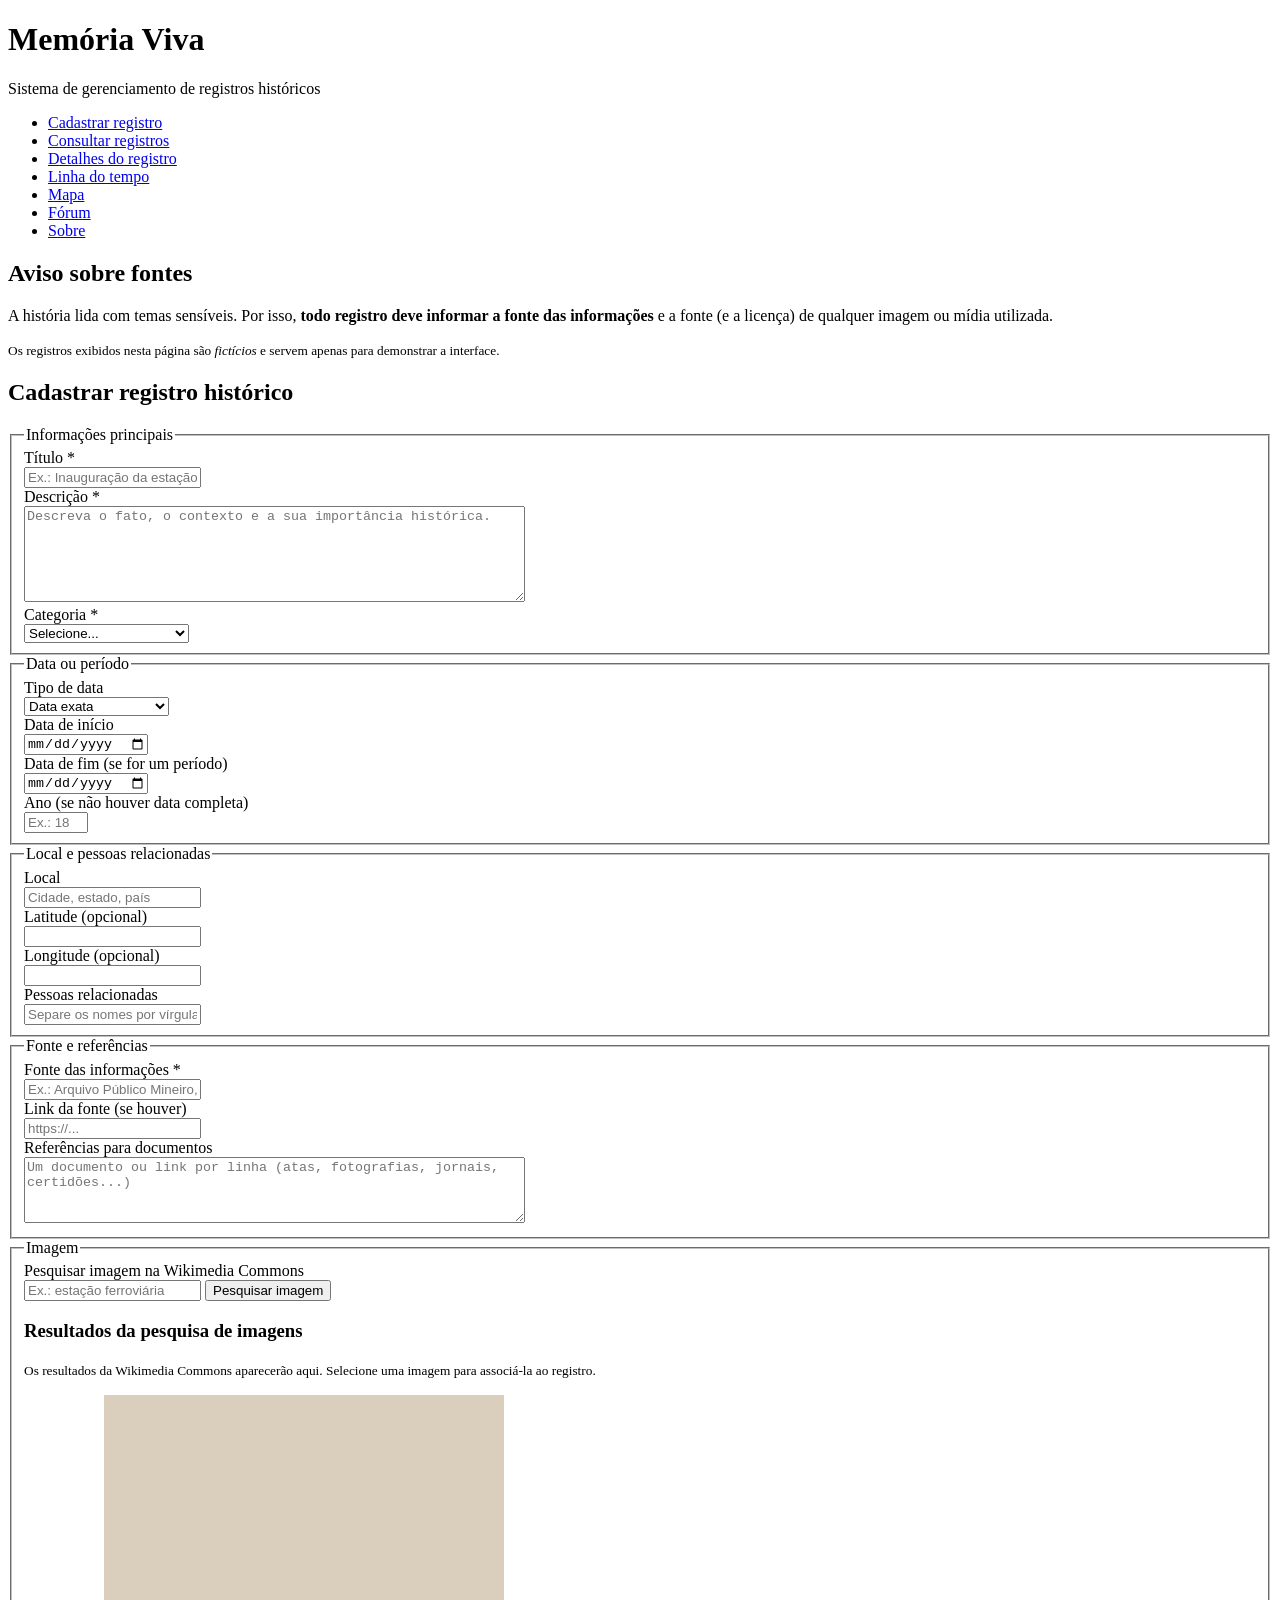
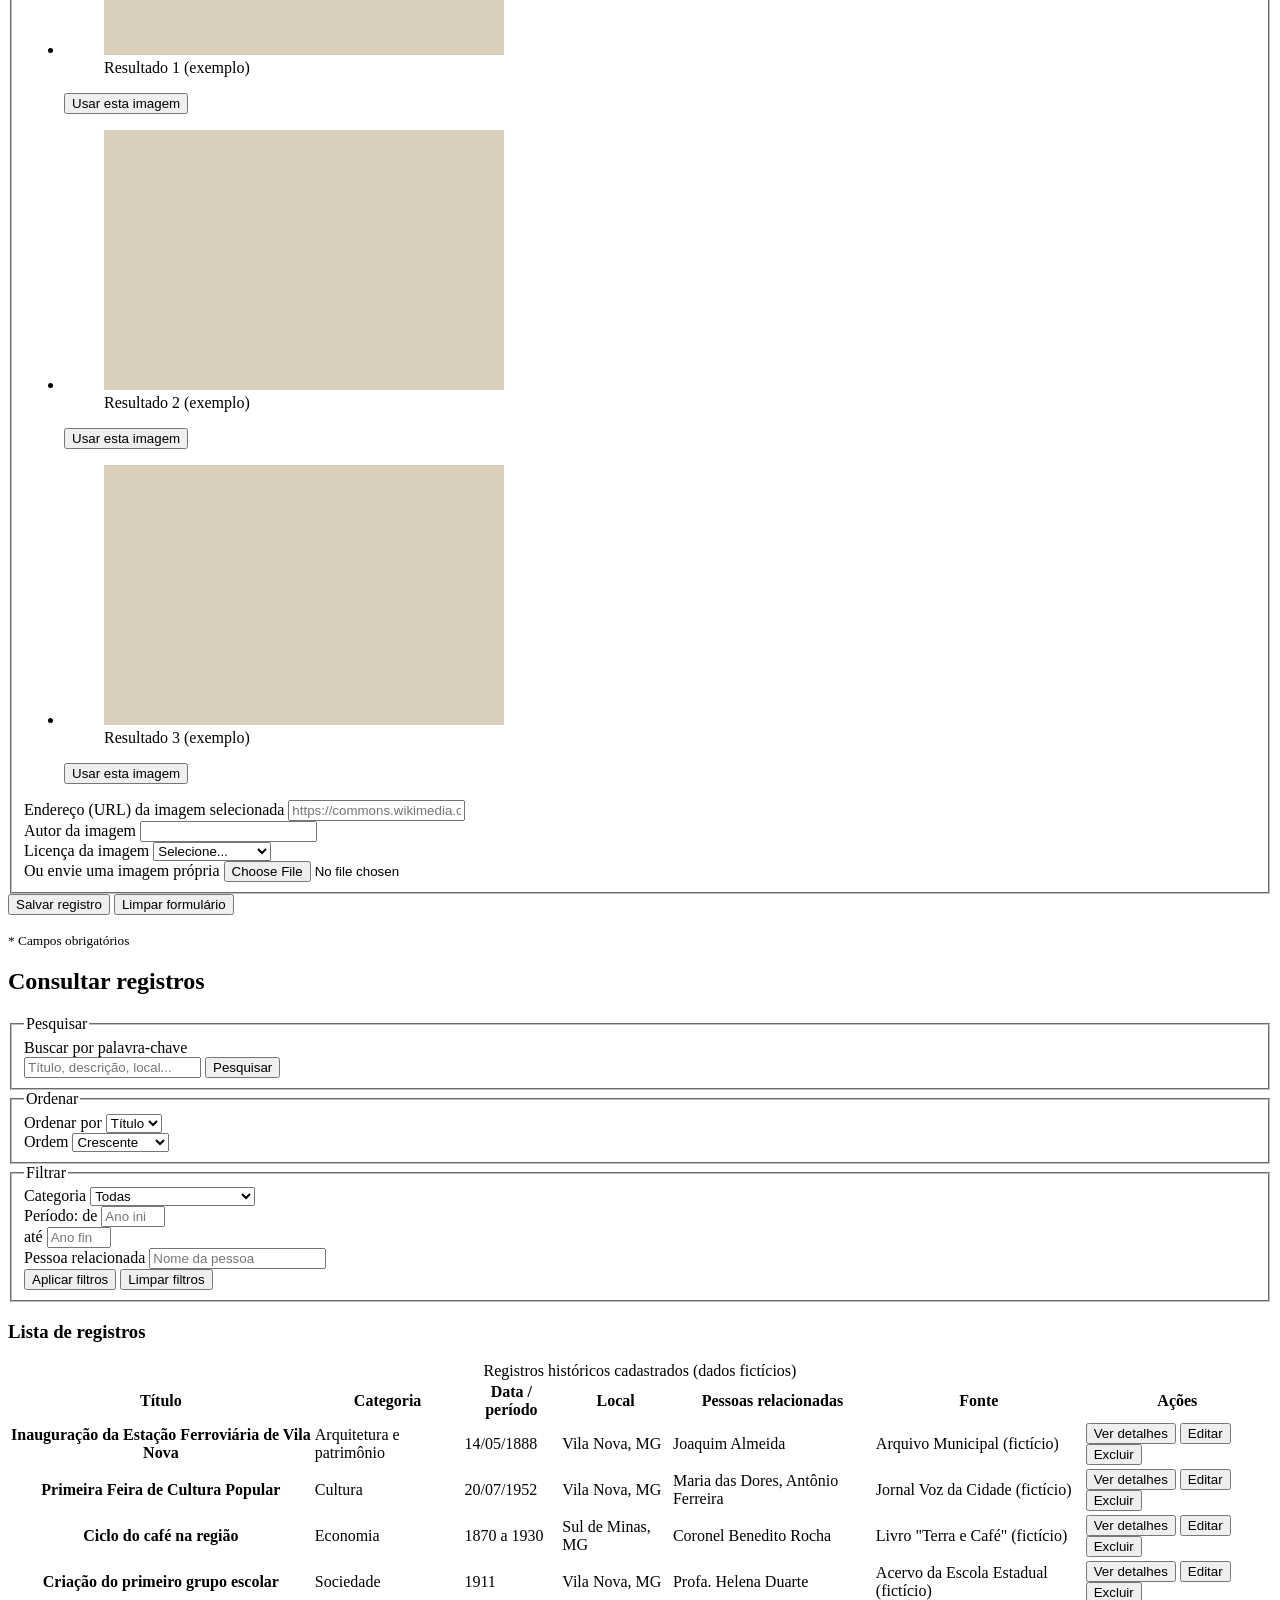
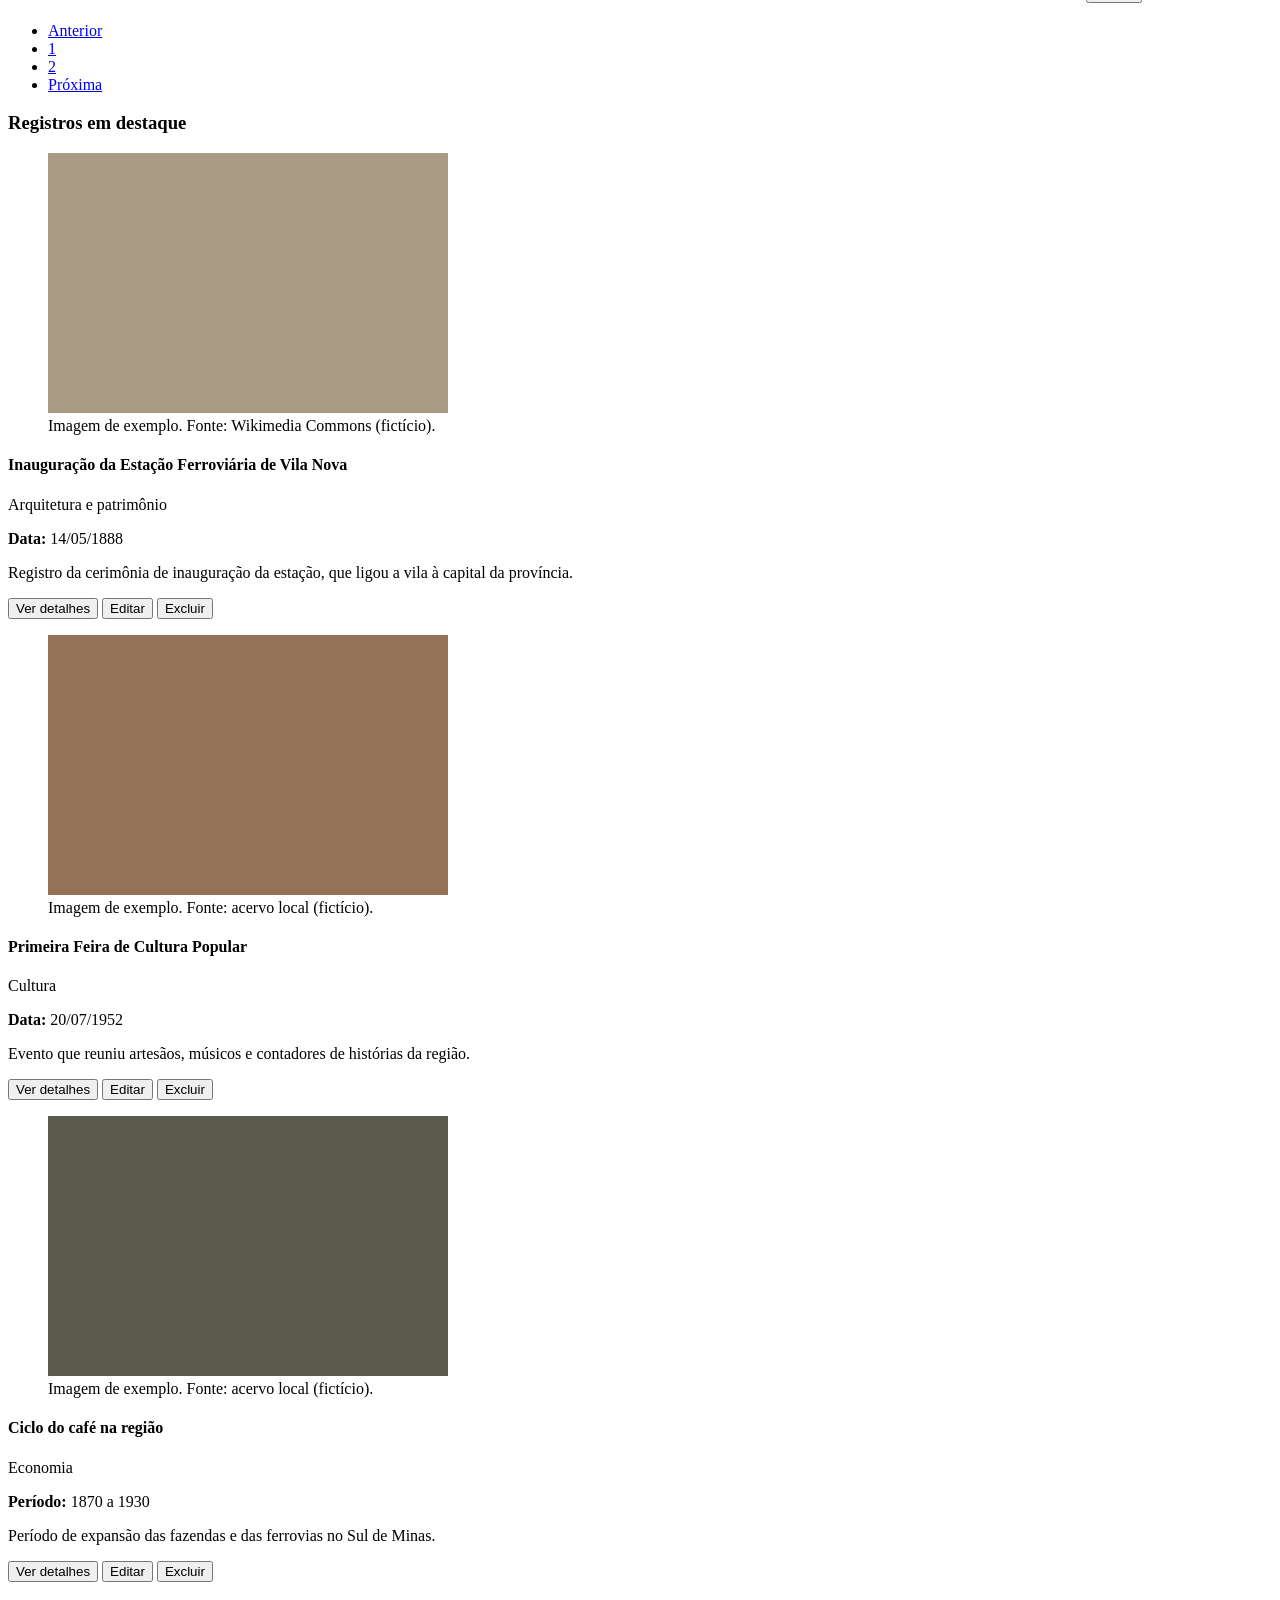
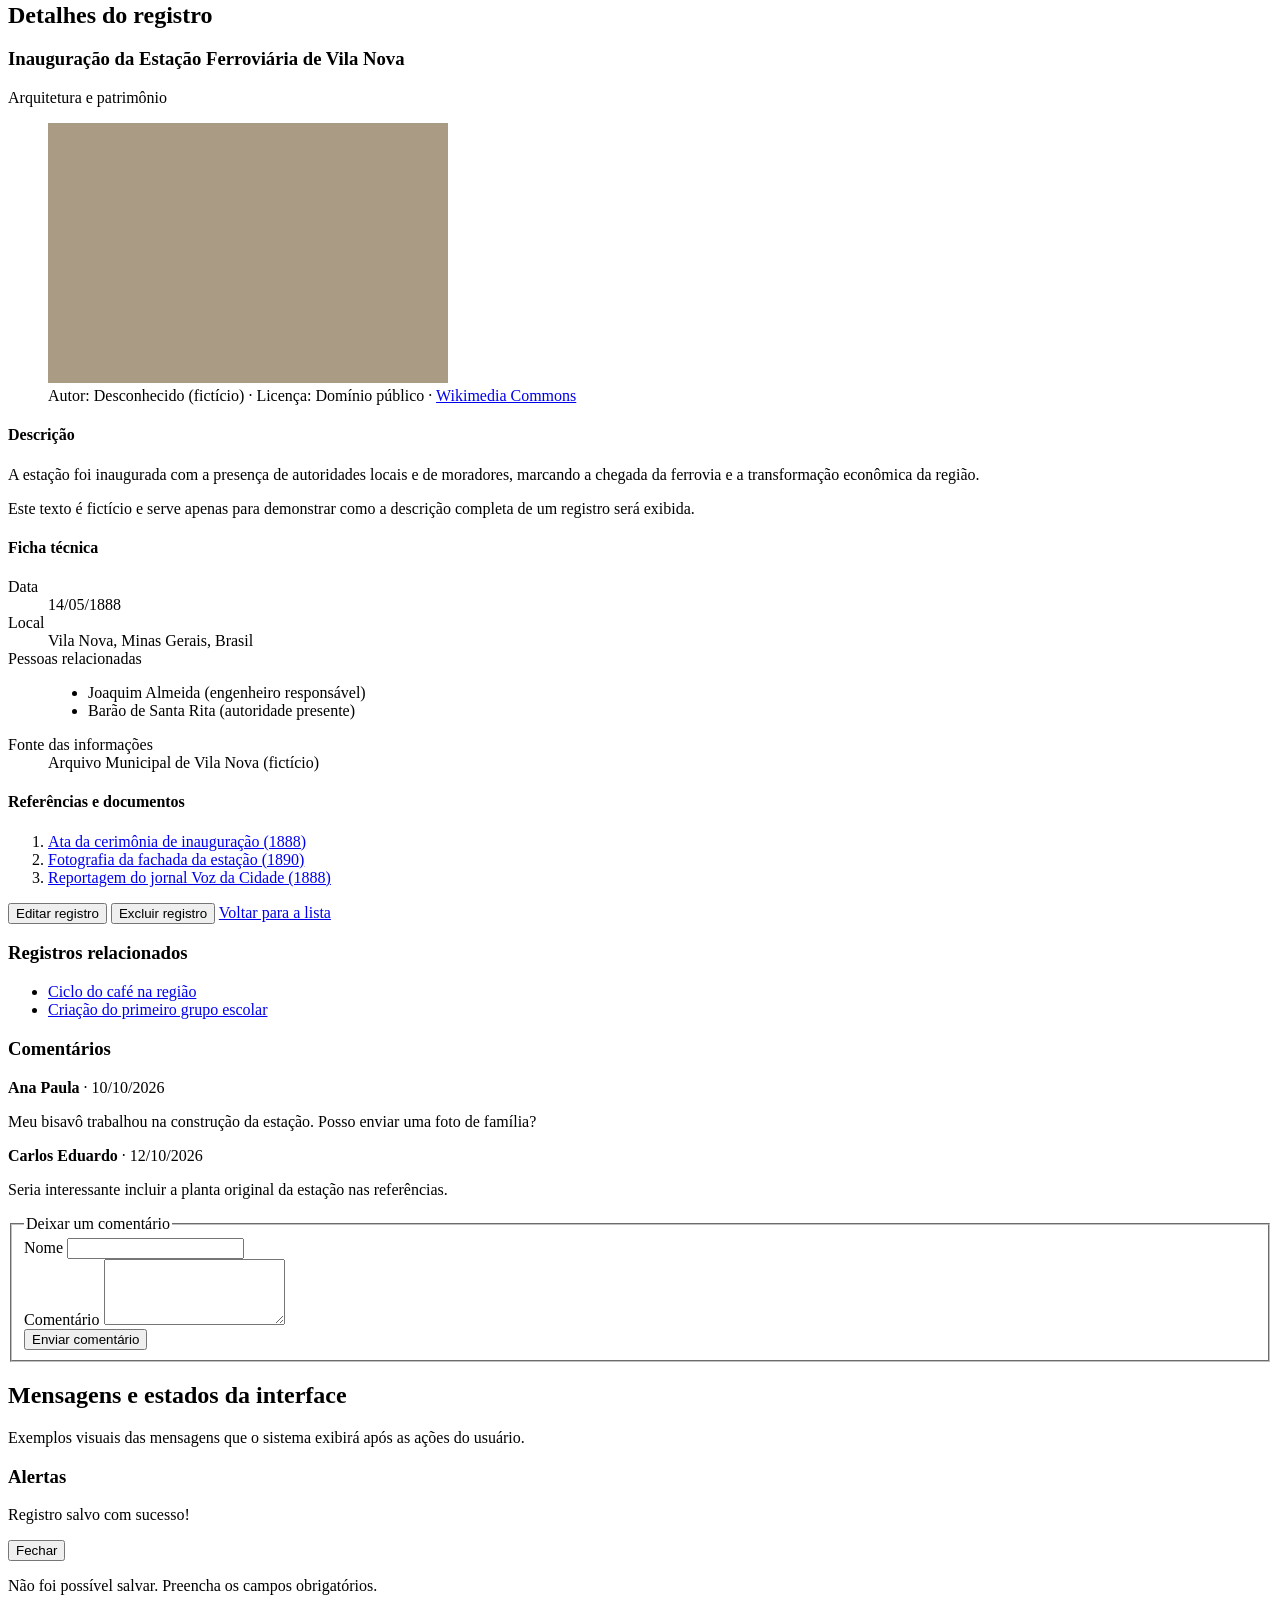
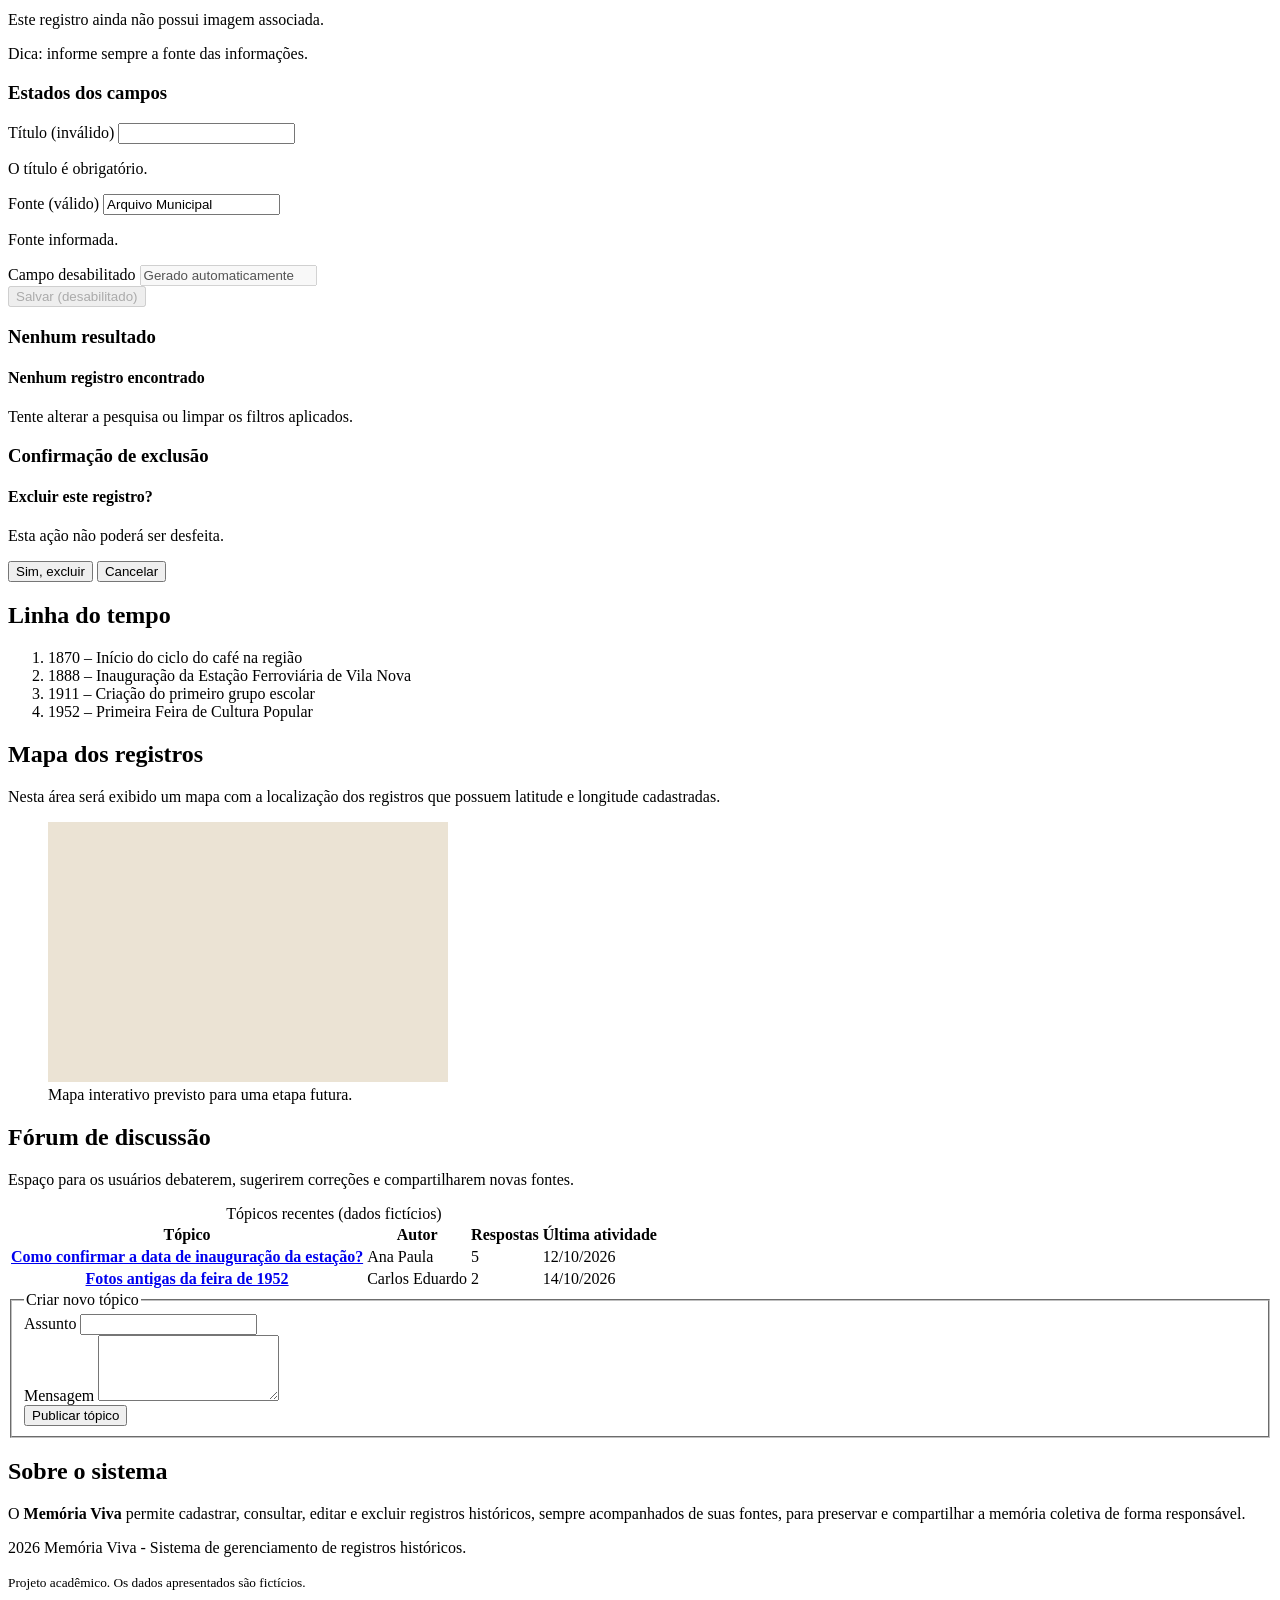
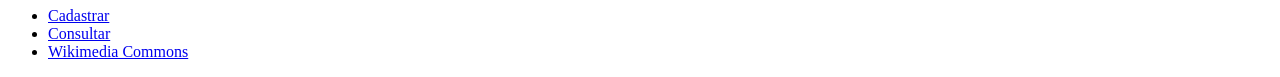
==== commit 060bc034: "fix: corrige o index.html" ====
--- a/index.html
+++ b/index.html
@@ -606,6 +606,81 @@
             </section>
         </section>
 
+        <!-- ===================== MENSAGENS E ESTADOS ===================== -->
+        <section id="estados" class="painel" aria-labelledby="titulo-estados">
+            <h2 id="titulo-estados">Mensagens e estados da interface</h2>
+            <p>Exemplos visuais das mensagens que o sistema exibirá após as ações do usuário.</p>
+
+            <div class="estados-grid">
+
+                <section aria-labelledby="titulo-alertas">
+                    <h3 id="titulo-alertas">Alertas</h3>
+
+                    <div class="alerta alerta--sucesso" role="status">
+                        <p>Registro salvo com sucesso!</p>
+                        <button type="button" class="botao--pequeno" aria-label="Fechar mensagem de sucesso">Fechar</button>
+                    </div>
+
+                    <div class="alerta alerta--erro" role="alert">
+                        <p>Não foi possível salvar. Preencha os campos obrigatórios.</p>
+                    </div>
+
+                    <div class="alerta alerta--aviso" role="status">
+                        <p>Este registro ainda não possui imagem associada.</p>
+                    </div>
+
+                    <div class="alerta alerta--info" role="status">
+                        <p>Dica: informe sempre a fonte das informações.</p>
+                    </div>
+                </section>
+
+                <section aria-labelledby="titulo-campos-estado">
+                    <h3 id="titulo-campos-estado">Estados dos campos</h3>
+
+                    <div class="campo">
+                        <label for="exemplo-invalido">Título (inválido)</label>
+                        <input type="text" id="exemplo-invalido" aria-invalid="true" aria-describedby="erro-titulo" value="">
+                        <p class="mensagem-campo mensagem-campo--erro" id="erro-titulo">O título é obrigatório.</p>
+                    </div>
+
+                    <div class="campo campo--valido">
+                        <label for="exemplo-valido">Fonte (válido)</label>
+                        <input type="text" id="exemplo-valido" value="Arquivo Municipal" aria-describedby="ok-fonte">
+                        <p class="mensagem-campo mensagem-campo--sucesso" id="ok-fonte">Fonte informada.</p>
+                    </div>
+
+                    <div class="campo">
+                        <label for="exemplo-desabilitado">Campo desabilitado</label>
+                        <input type="text" id="exemplo-desabilitado" value="Gerado automaticamente" disabled>
+                    </div>
+        
+                    <div class="form-acoes">
+                        <button type="button" class="botao--primario" disabled>Salvar (desabilitado)</button>
+                    </div>
+                </section>
+
+                <section aria-labelledby="titulo-vazio">
+                    <h3 id="titulo-vazio">Nenhum resultado</h3>
+                    <div class="estado-vazio">
+                        <h4>Nenhum registro encontrado</h4>
+                        <p>Tente alterar a pesquisa ou limpar os filtros aplicados.</p>
+                    </div>
+                </section>
+
+                <section aria-labelledby="titulo-confirmacao">
+                    <h3 id="titulo-confirmacao">Confirmação de exclusão</h3>
+                    <div class="confirmacao" role="group" aria-labelledby="titulo-confirmar-exclusao">
+                        <h4 id="titulo-confirmar-exclusao">Excluir este registro?</h4>
+                        <p>Esta ação não poderá ser desfeita.</p>
+                        <div class="acoes">
+                            <button type="button" class="botao--perigo">Sim, excluir</button>
+                            <button type="button">Cancelar</button>
+                        </div>
+                    </div>
+                </section>
+            </div>
+        </section>
+
         <!-- ===================== LINHA DO TEMPO E MAPA ===================== -->
         <div class="duas-colunas">
 
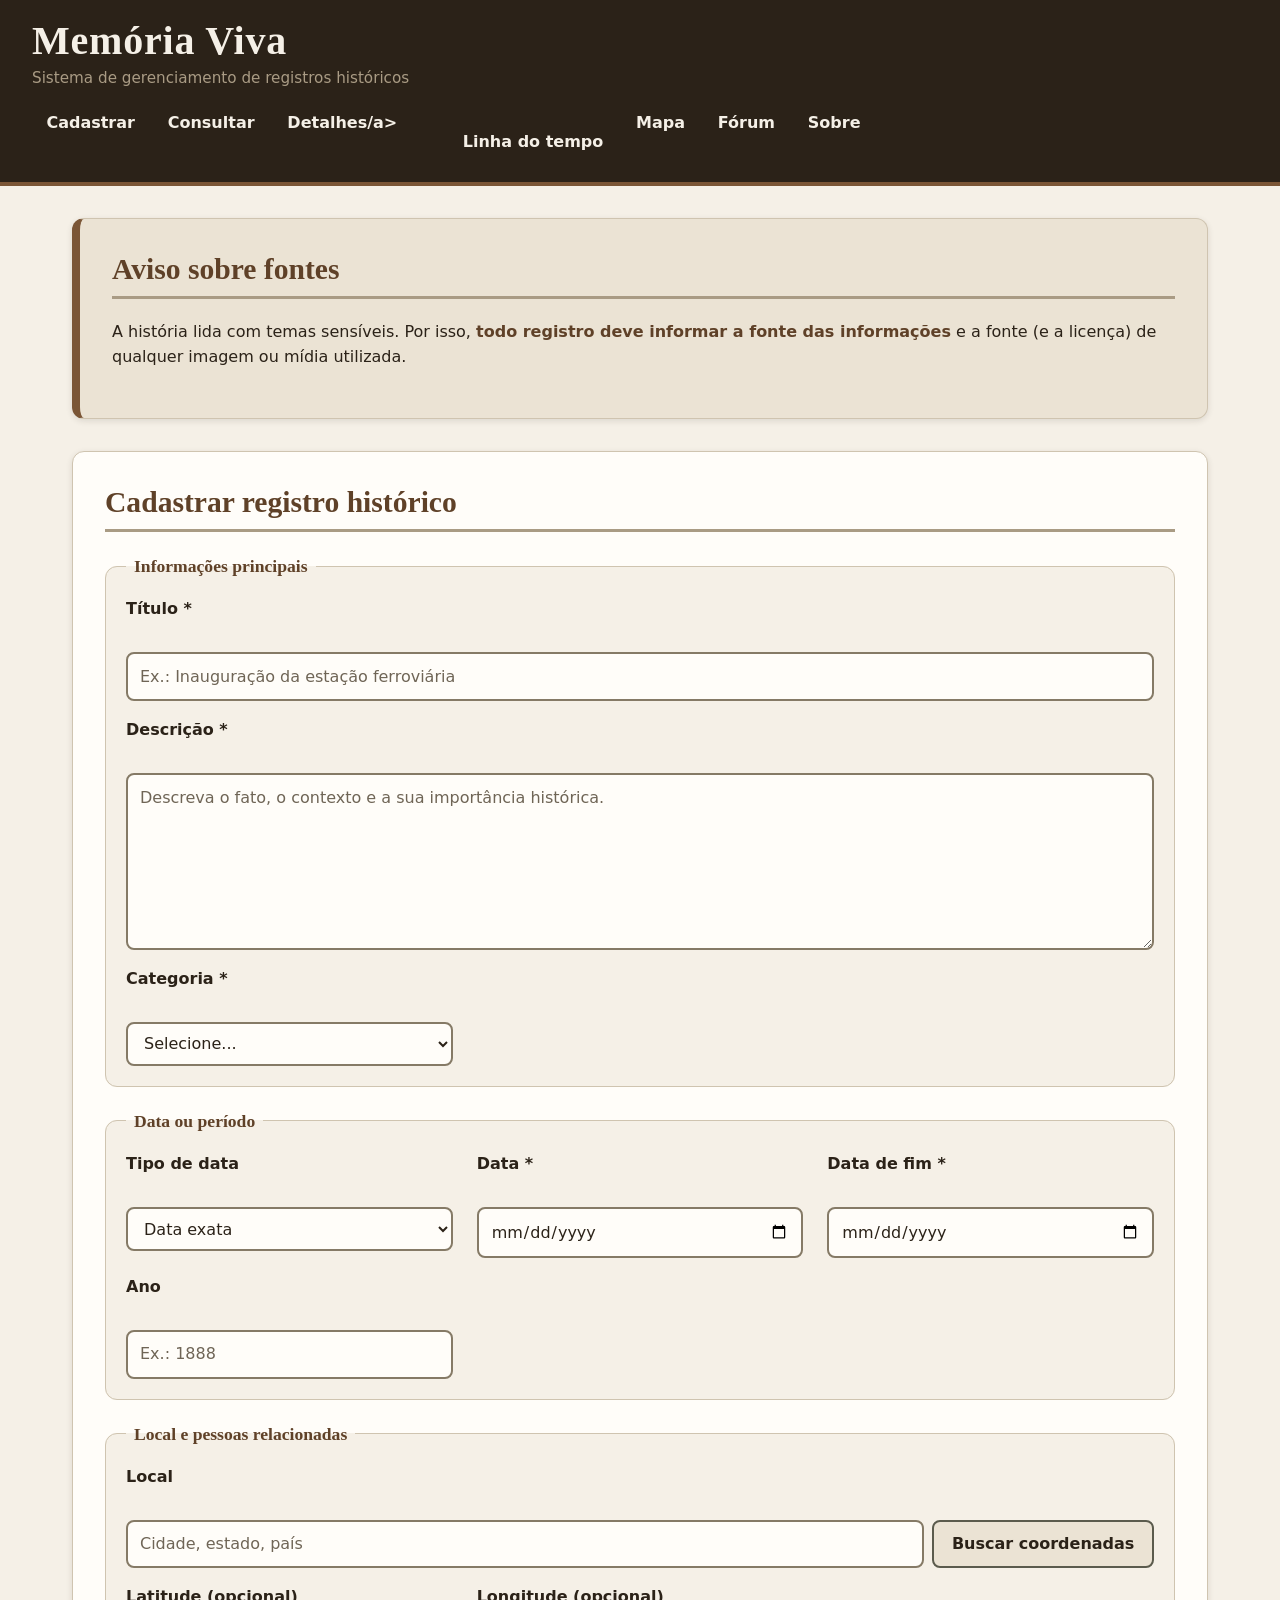
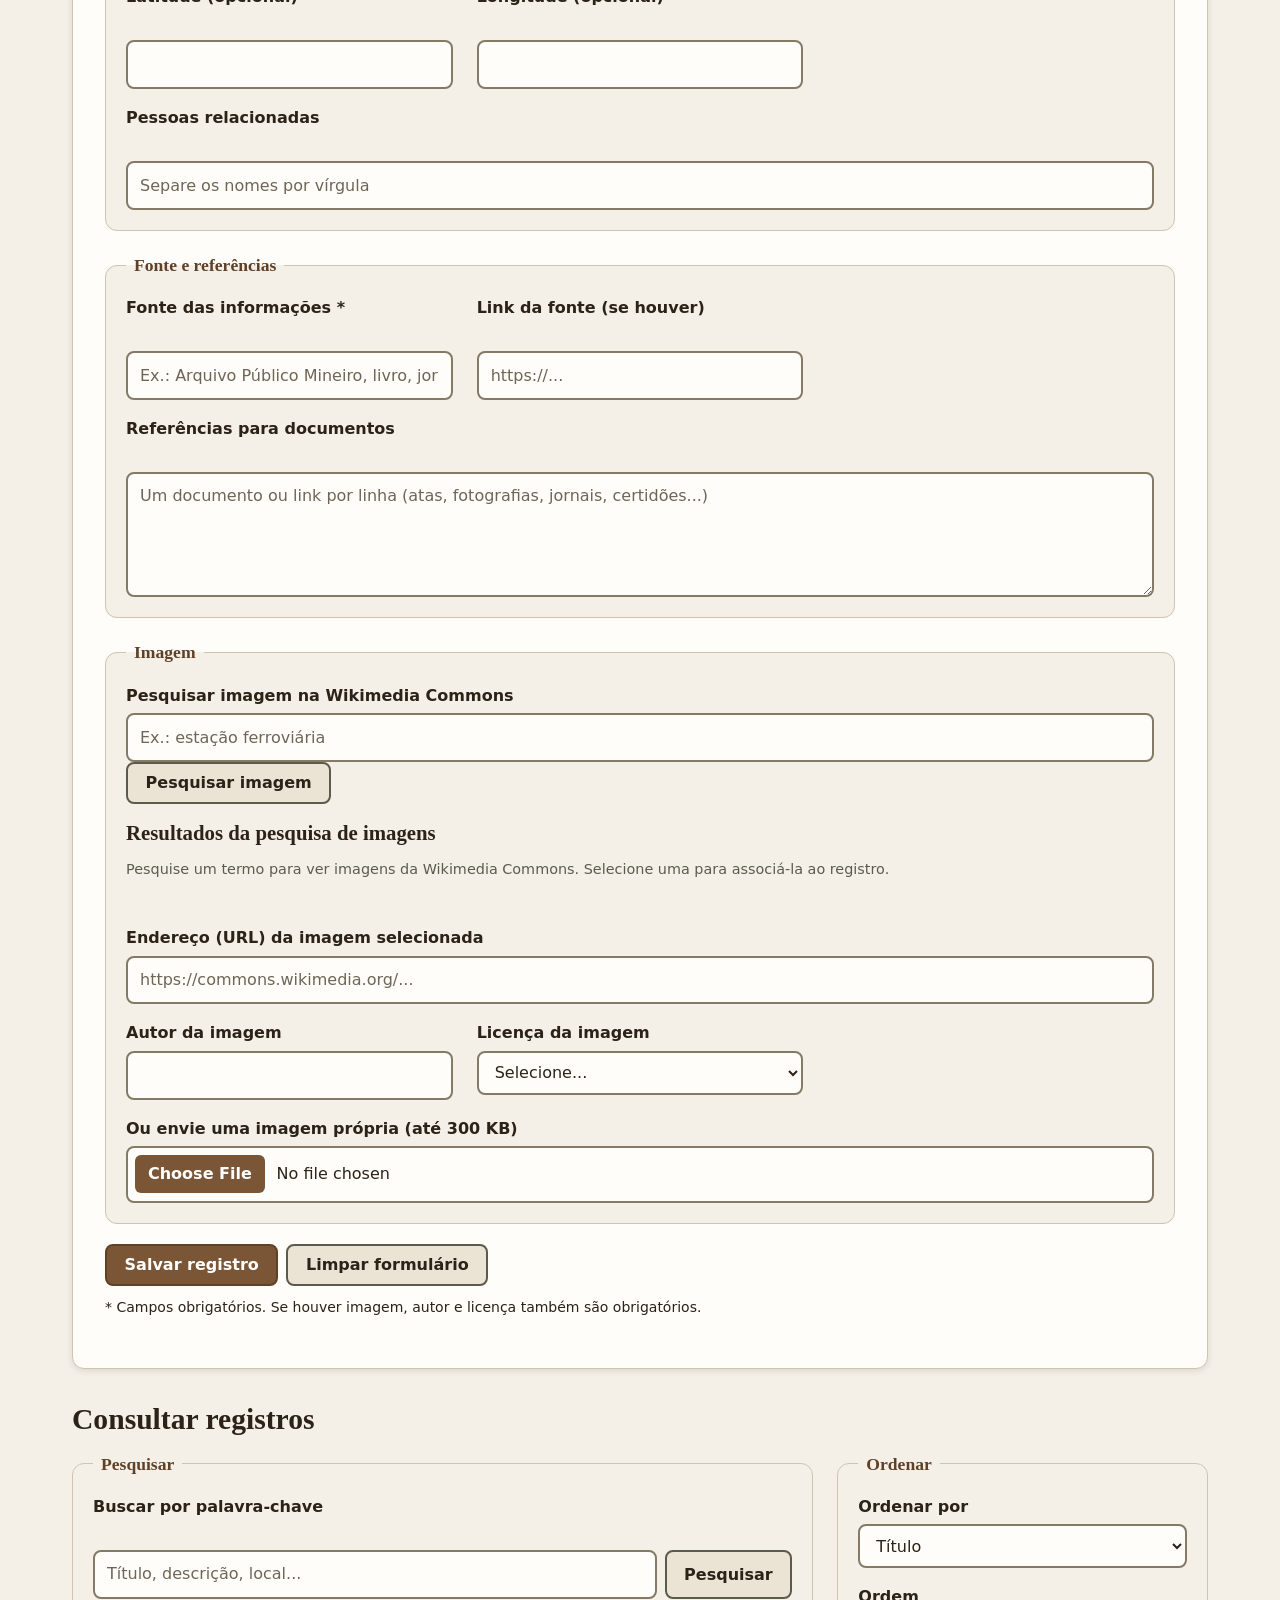
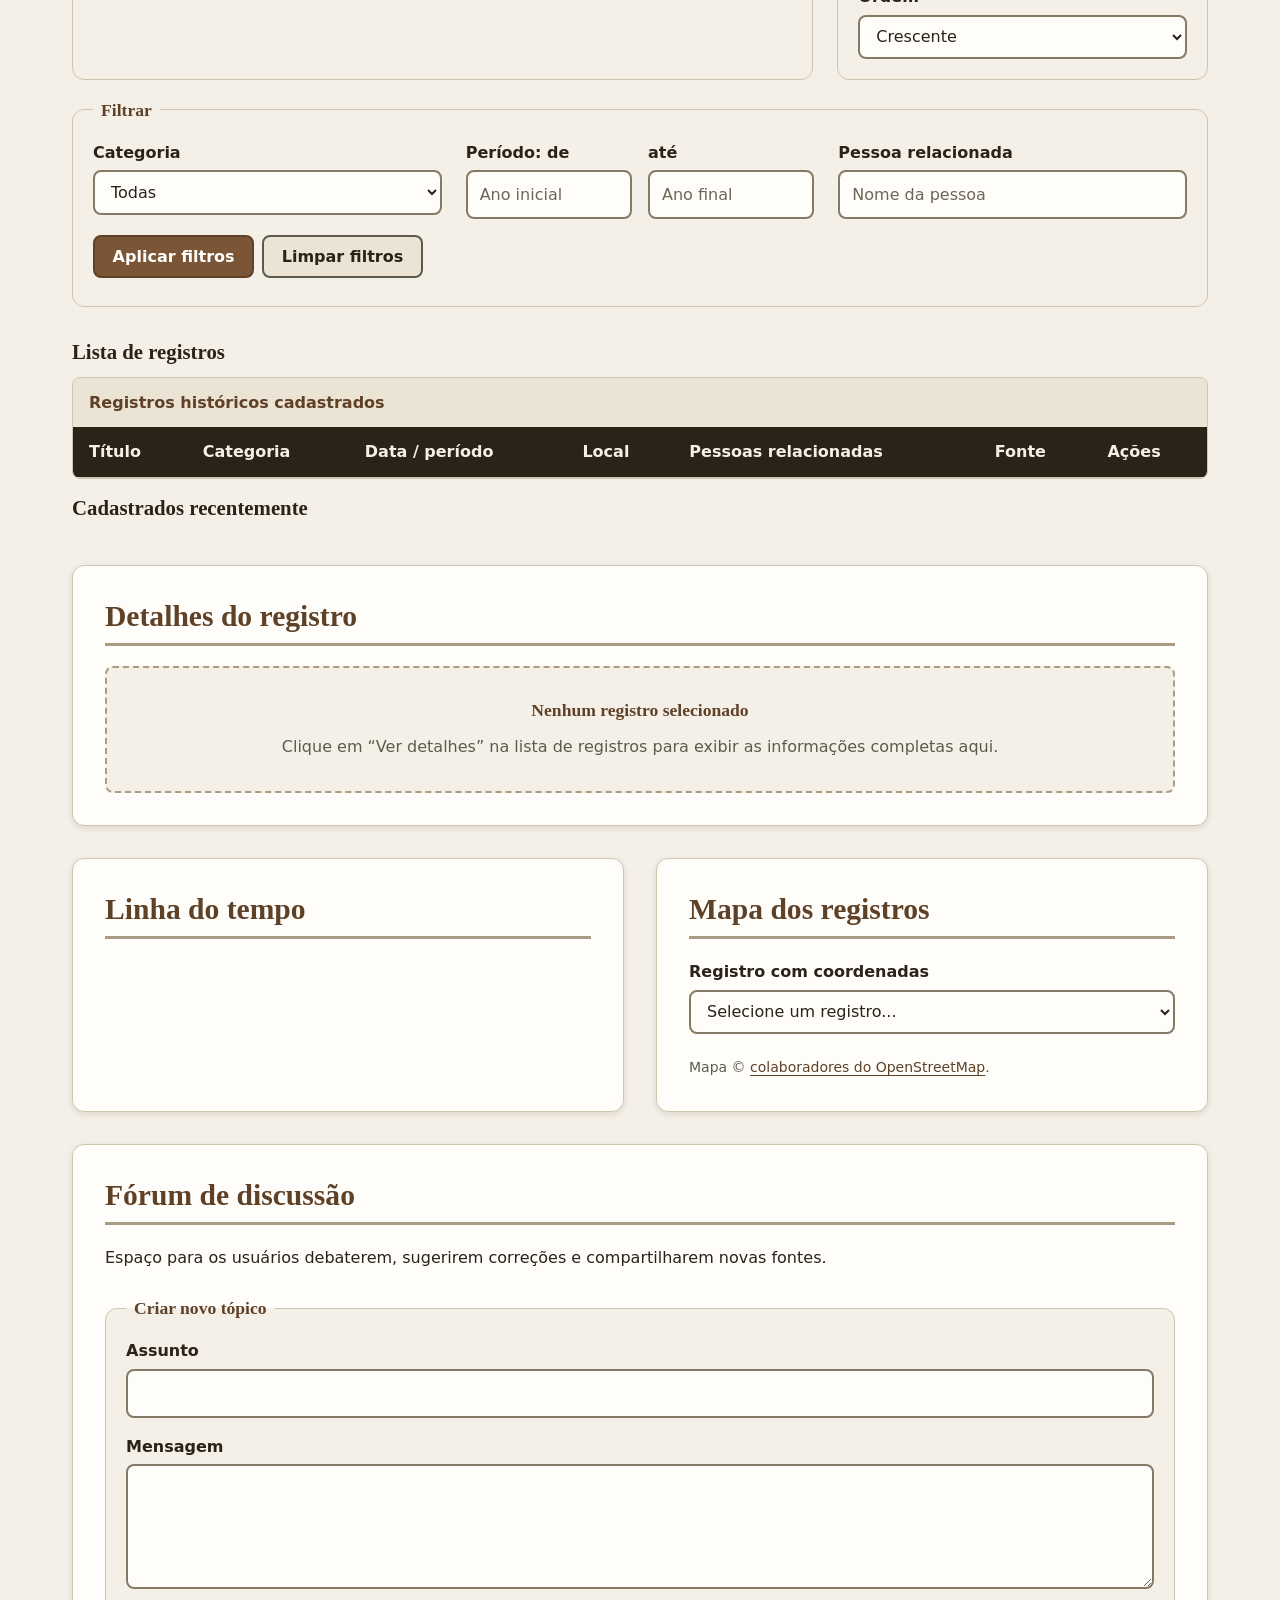
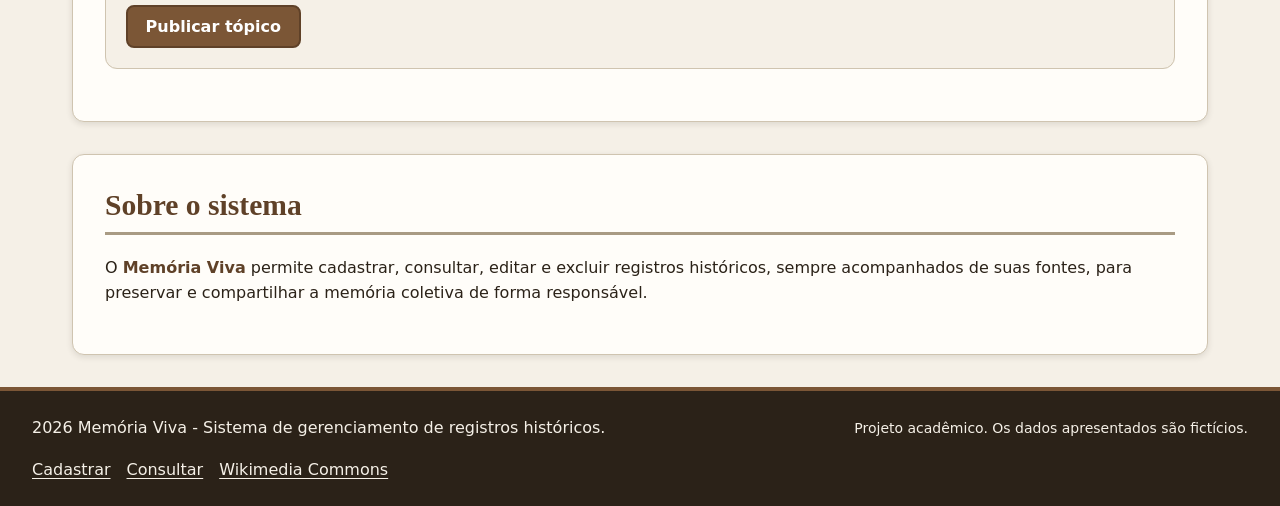
==== commit 5a60a705: "feat: cria estrutura base do script (dados, estado e funções utilitárias)" ====
--- a/index.html
+++ b/index.html
@@ -11,6 +11,14 @@
 
 <body>
 
+    <a class="pular-link" href="#cadastro">Pular para o conteúdo</a>
+
+    <noscript>
+        <p style="padding:1rem;background:#fffdf9;color:#2b2218;">
+            O Memória Viva precisa de JavaScript para funcionar. Ative-o no seu navegador.
+        </p>
+    </noscript>
+
     <!-- ===================== IDENTIFICAÇÃO E NAVEGAÇÃO ===================== -->
     <header class="topo">
         <div class="topo__marca">
@@ -20,9 +28,9 @@
 
         <nav class="menu" aria-label="Navegação principal">
             <ul>
-                <li><a href="#cadastro">Cadastrar registro</a></li>
-                <li><a href="#consulta">Consultar registros</a></li>
-                <li><a href="#detalhes">Detalhes do registro</a></li>
+                <li><a href="#cadastro">Cadastrar</a></li>
+                <li><a href="#consulta">Consultar</a></li>
+                <li><a href="#detalhes">Detalhes/a></li>
                 <li><a href="#linha-do-tempo">Linha do tempo</a></li>
                 <li><a href="#mapa">Mapa</a></li>
                 <li><a href="#forum">Fórum</a></li>
@@ -38,17 +46,21 @@
             <h2 id="titulo-aviso">Aviso sobre fontes</h2>
             <p>
                 A história lida com temas sensíveis. Por isso, <strong>todo registro deve
-                informar a fonte das informações</strong> e a fonte (e a licença) de qualquer
+                    informar a fonte das informações</strong> e a fonte (e a licença) de qualquer
                 imagem ou mídia utilizada.
             </p>
-            <p><small>Os registros exibidos nesta página são <em>fictícios</em> e servem apenas para demonstrar a interface.</small></p>
         </section>
 
-    <!-- ===================== CADASTRO ===================== -->
-        <section id="cadastro" aria-labelledby="titulo-cadastro">
+        <!-- ===================== CADASTRO ===================== -->
+        <section id="cadastro" class="painel" aria-labelledby="titulo-cadastro">
             <h2 id="titulo-cadastro">Cadastrar registro histórico</h2>
 
-            <form action="#" method="post">
+            <div id="aviso-edicao" class="alerta alerta--info" role="status" hidden>
+                <p id="texto-aviso-edicao"></p>
+                <button type="button" id="btn-cancelar-edicao" class="botao--pequeno">Cancelar edição</button>
+            </div>
+
+            <form id="form-registro" action="#" method="post" novalidate autocomplete="off">
 
                 <fieldset class="campos">
                     <legend>Informações principais</legend>
@@ -62,7 +74,7 @@
                     <div class="campo campo--largo">
                         <label for="descricao">Descrição *</label><br>
                         <textarea id="descricao" name="descricao" rows="6" cols="60" required
-                                placeholder="Descreva o fato, o contexto e a sua importância histórica."></textarea>
+                            placeholder="Descreva o fato, o contexto e a sua importância histórica."></textarea>
                     </div>
 
                     <div class="campo">
@@ -94,17 +106,17 @@
                     </div>
 
                     <div class="campo">
-                        <label for="data-inicio">Data de início</label><br>
+                        <label for="data-inicio">Data *</label><br>
                         <input type="date" id="data-inicio" name="data-inicio">
                     </div>
 
                     <div class="campo">
-                        <label for="data-fim">Data de fim (se for um período)</label><br>
+                        <label for="data-fim">Data de fim *</label><br>
                         <input type="date" id="data-fim" name="data-fim">
                     </div>
 
                     <div class="campo">
-                        <label for="ano">Ano (se não houver data completa)</label><br>
+                        <label for="ano">Ano</label><br>
                         <input type="number" id="ano" name="ano" min="1" max="2100" step="1" placeholder="Ex.: 1888">
                     </div>
                 </fieldset>
@@ -114,7 +126,10 @@
 
                     <div class="campo campo--largo">
                         <label for="local">Local</label><br>
-                        <input type="text" id="local" name="local" placeholder="Cidade, estado, país">
+                        <div class="campo-acao">
+                            <input type="text" id="local" name="local" placeholder="Cidade, estado, país">
+                            <button type="button" id="btn-geocodificar">Buscar coordenadas</button>
+                        </div>
                     </div>
 
                     <div class="campo">
@@ -150,7 +165,7 @@
                     <div class="campo campo--largo">
                         <label for="referencias">Referências para documentos</label><br>
                         <textarea id="referencias" name="referencias" rows="4" cols="60"
-                                placeholder="Um documento ou link por linha (atas, fotografias, jornais, certidões...)"></textarea>
+                            placeholder="Um documento ou link por linha (atas, fotografias, jornais, certidões...)"></textarea>
                     </div>
                 </fieldset>
 
@@ -159,47 +174,30 @@
 
                     <div class="campo campo--largo">
                         <label for="busca-imagem">Pesquisar imagem na Wikimedia Commons</label>
-                        <div class="campo-acao">
-                            <input type="search" id="busca-imagem" name="busca-imagem" placeholder="Ex.: estação ferroviária">
-                            <button type="button">Pesquisar imagem</button>
-                        </div>
+                        <input type="search" id="busca-imagem" name="busca-imagem"
+                            placeholder="Ex.: estação ferroviária">
+                        <button type="button" id="btn-buscar-imagem">Pesquisar imagem</button>
+                    </div>
                     </div>
 
                     <section class="campo--largo" aria-labelledby="titulo-resultados-imagem">
                         <h3 id="titulo-resultados-imagem">Resultados da pesquisa de imagens</h3>
-                        <p><small>Os resultados da Wikimedia Commons aparecerão aqui. Selecione uma imagem para associá-la ao registro.</small></p>
-                        <ul class="resultados-imagem">
-                            <li>
-                                <figure>
-                                    <img src="data:image/svg+xml;utf8,%3Csvg xmlns='http://www.w3.org/2000/svg' width='400' height='260'%3E%3Crect width='100%25' height='100%25' fill='%23d9cfbc'/%3E%3C/svg%3E"
-                                        alt="Espaço reservado para o resultado 1 da pesquisa" width="400" height="260">
-                                    <figcaption>Resultado 1 (exemplo)</figcaption>
-                                </figure>
-                                <button type="button">Usar esta imagem</button>
-                            </li>
-                            <li>
-                                <figure>
-                                    <img src="data:image/svg+xml;utf8,%3Csvg xmlns='http://www.w3.org/2000/svg' width='400' height='260'%3E%3Crect width='100%25' height='100%25' fill='%23d9cfbc'/%3E%3C/svg%3E"
-                                        alt="Espaço reservado para o resultado 2 da pesquisa" width="400" height="260">
-                                    <figcaption>Resultado 2 (exemplo)</figcaption>
-                                </figure>
-                                <button type="button">Usar esta imagem</button>
-                            </li>
-                            <li>
-                                <figure>
-                                    <img src="data:image/svg+xml;utf8,%3Csvg xmlns='http://www.w3.org/2000/svg' width='400' height='260'%3E%3Crect width='100%25' height='100%25' fill='%23d9cfbc'/%3E%3C/svg%3E"
-                                        alt="Espaço reservado para o resultado 3 da pesquisa" width="400" height="260">
-                                    <figcaption>Resultado 3 (exemplo)</figcaption>
-                                </figure>
-                                <button type="button">Usar esta imagem</button>
-                            </li>
-                        </ul>
+                        <p id="status-imagens" class="contador" role="status">Pesquise um termo para ver imagens da
+                            Wikimedia Commons. Selecione uma para associá-la ao registro.</p>
+                        <ul id="resultados-imagem" class="resultados-imagem"></ul>
                     </section>
 
                     <div class="campo campo--largo">
                         <label for="url-imagem">Endereço (URL) da imagem selecionada</label>
-                        <input type="url" id="url-imagem" name="url-imagem" placeholder="https://commons.wikimedia.org/...">
-                    </div>
+                        <input type="url" id="url-imagem" name="url-imagem"
+                            placeholder="https://commons.wikimedia.org/...">
+                    </div>
+
+                    <figure id="previa-imagem" class="previa-imagem campo--largo" hidden>
+                        <img id="previa-img" alt="Pré-visualização da imagem selecionada">
+                        <figcaption id="previa-legenda">Imagem selecionada para este registro.</figcaption>
+                        <button type="button" id="btn-remover-imagem" class="botao--pequeno">Remover imagem</button>
+                    </figure>
 
                     <div class="campo">
                         <label for="autor-imagem">Autor da imagem</label>
@@ -219,17 +217,17 @@
                     </div>
 
                     <div class="campo campo--largo">
-                        <label for="arquivo-imagem">Ou envie uma imagem própria</label>
+                        <label for="arquivo-imagem">Ou envie uma imagem própria (até 300 KB)</label>
                         <input type="file" id="arquivo-imagem" name="arquivo-imagem" accept="image/*">
                     </div>
                 </fieldset>
 
                 <div class="form-acoes">
-                    <button type="submit">Salvar registro</button>
+                    <button type="submit" id="btn-salvar">Salvar registro</button>
                     <button type="reset">Limpar formulário</button>
                 </div>
 
-                <p><small>* Campos obrigatórios</small></p>
+                <p><small>* Campos obrigatórios. Se houver imagem, autor e licença também são obrigatórios.</small></p>
             </form>
         </section>
 
@@ -239,14 +237,18 @@
             <h2 id="titulo-consulta">Consultar registros</h2>
 
             <!-- Pesquisa, filtro e ordenação -->
-            <form  class="filtros" action="#" method="get" role="search" aria-label="Pesquisa, filtros e ordenação de registros">
+            <form id="form-filtros" class="filtros" action="#" method="get" role="search"
+                aria-label="Pesquisa, filtros e ordenação de registros">
 
                 <fieldset>
                     <legend>Pesquisar</legend>
                     <div class="campo">
                         <label for="pesquisa">Buscar por palavra-chave</label><br>
-                        <input type="search" id="pesquisa" name="pesquisa" placeholder="Título, descrição, local...">
-                        <button type="button">Pesquisar</button>
+                        <div class="campo-acao">
+                            <input type="search" id="pesquisa" name="pesquisa"
+                                placeholder="Título, descrição, local...">
+                            <button type="button" id="btn-pesquisar">Pesquisar</button>
+                        </div>
                     </div>
                 </fieldset>
 
@@ -291,11 +293,13 @@
                         <div class="campo campo-par">
                             <div>
                                 <label for="filtro-ano-inicial">Período: de</label>
-                                <input type="number" id="filtro-ano-inicial" name="filtro-ano-inicial" min="1" max="2100" placeholder="Ano inicial">
+                                <input type="number" id="filtro-ano-inicial" name="filtro-ano-inicial" min="1"
+                                    max="2100" placeholder="Ano inicial">
                             </div>
                             <div>
                                 <label for="filtro-ano-final">até</label>
-                                <input type="number" id="filtro-ano-final" name="filtro-ano-final" min="1" max="2100" placeholder="Ano final">
+                                <input type="number" id="filtro-ano-final" name="filtro-ano-final" min="1" max="2100"
+                                    placeholder="Ano final">
                             </div>
                         </div>
 
@@ -306,7 +310,7 @@
                     </div>
 
                     <div class="form-acoes">
-                        <button type="button" class="botao--primario">Aplicar filtros</button>
+                        <button type="button" id="btn-aplicar-filtros" class="botao--primario">Aplicar filtros</button>
                         <button type="reset">Limpar filtros</button>
                     </div>
 
@@ -315,11 +319,18 @@
 
             <!-- Listagem em tabela -->
             <section aria-labelledby="titulo-tabela">
-                <h3 id="titulo-tabela">Lista de registros</h3>
-
-                <div class="tabela-wrapper">
+                <h3 id="titulo-tabela" tabindex="-1">Lista de registros</h3>
+                <p id="contador-resultados" class="contador" role="status"></p>
+
+                <div id="estado-vazio" class="estado-vazio" hidden>
+                    <h4 id="vazio-titulo">Nenhum registro encontrado</h4>
+                    <p id="vazio-texto">Tente alterar a pesquisa ou limpar os filtros aplicados.</p>
+                    <button type="button" id="btn-limpar-busca" hidden>Limpar pesquisa e filtros</button>
+                </div>
+
+                <div id="tabela-wrapper" class="tabela-wrapper">
                     <table>
-                        <caption>Registros históricos cadastrados (dados fictícios)</caption>
+                        <caption>Registros históricos cadastrados</caption>
                         <thead>
                             <tr>
                                 <th scope="col">Título</th>
@@ -331,156 +342,19 @@
                                 <th scope="col">Ações</th>
                             </tr>
                         </thead>
-
-                        <tbody>
-                            <tr>
-                                <th scope="row">Inauguração da Estação Ferroviária de Vila Nova</th>
-                                <td data-label="Categoria"><span class="etiqueta" data-categoria="arquitetura">Arquitetura e patrimônio</span></td>
-                                <td data-label="Data / período"><time datetime="1888-05-14">14/05/1888</time></td>
-                                <td data-label="Local">Vila Nova, MG</td>
-                                <td data-label="Pessoas relacionadas">Joaquim Almeida</td>
-                                <td data-label="Fonte">Arquivo Municipal (fictício)</td>
-                                <td data-label="Ações">
-
-                                    <div class="acoes">
-                                        <button type="button" class="botao--primario botao--pequeno">Ver detalhes</button>
-                                        <button type="button" class="botao--pequeno">Editar</button>
-                                        <button type="button" class="botao--perigo botao--pequeno">Excluir</button>
-                                    </div>
-                                </td>
-                            </tr>
-                            <tr>
-                                <th scope="row">Primeira Feira de Cultura Popular</th>
-                                <td data-label="Categoria"><span class="etiqueta" data-categoria="cultura">Cultura</span></td>
-                                <td data-label="Data / período"><time datetime="1952-07-20">20/07/1952</time></td>
-                                <td data-label="Local">Vila Nova, MG</td>
-                                <td data-label="Pessoas relacionadas">Maria das Dores, Antônio Ferreira</td>
-                                <td data-label="Fonte">Jornal Voz da Cidade (fictício)</td>
-                                <td data-label="Ações">
-
-                                    <div class="acoes">
-                                        <button type="button" class="botao--primario botao--pequeno">Ver detalhes</button>
-                                        <button type="button" class="botao--pequeno">Editar</button>
-                                        <button type="button" class="botao--perigo botao--pequeno">Excluir</button>
-                                    </div>
-                                </td>
-                            </tr>
-                            <tr>
-                                <th scope="row">Ciclo do café na região</th>
-                                <td data-label="Categoria"><span class="etiqueta" data-categoria="economia">Economia</span></td>
-                                <td data-label="Data / período"><time datetime="1870">1870</time> a <time datetime="1930">1930</time></td>
-                                <td data-label="Local">Sul de Minas, MG</td>
-                                <td data-label="Pessoas relacionadas">Coronel Benedito Rocha</td>
-                                <td data-label="Fonte">Livro "Terra e Café" (fictício)</td>
-                                <td data-label="Ações">
-
-                                    <div class="acoes">
-                                        <button type="button" class="botao--primario botao--pequeno">Ver detalhes</button>
-                                        <button type="button" class="botao--pequeno">Editar</button>
-                                        <button type="button" class="botao--perigo botao--pequeno">Excluir</button>
-                                    </div>
-                                </td>
-                            </tr>
-                            <tr>
-                                <th scope="row">Criação do primeiro grupo escolar</th>
-                                <td data-label="Categoria"><span class="etiqueta" data-categoria="sociedade">Sociedade</span></td>
-                                <td data-label="Data / período"><time datetime="1911">1911</time></td>
-                                <td data-label="Local">Vila Nova, MG</td>
-                                <td data-label="Pessoas relacionadas">Profa. Helena Duarte</td>
-                                <td data-label="Fonte">Acervo da Escola Estadual (fictício)</td>
-                                <td data-label="Ações">
-
-                                    <div class="acoes">
-                                        <button type="button" class="botao--primario botao--pequeno">Ver detalhes</button>
-                                        <button type="button" class="botao--pequeno">Editar</button>
-                                        <button type="button" class="botao--perigo botao--pequeno">Excluir</button>
-                                    </div>
-                                </td>
-                            </tr>
-                        </tbody>
+                        <tbody id="lista-corpo"></tbody>
                     </table>
                 </div>
 
-                <nav class="paginacao" aria-label="Paginação da lista">
-                    <ul>
-                        <li><a href="#consulta">Anterior</a></li>
-                        <li><a href="#consulta" aria-current="page">1</a></li>
-                        <li><a href="#consulta">2</a></li>
-                        <li><a href="#consulta">Próxima</a></li>
-                    </ul>
+                <nav id="paginacao" class="paginacao" aria-label="Paginação da lista" hidden>
+                    <ul id="paginacao-lista"></ul>
                 </nav>
             </section>
 
-            <!-- Listagem em cartões -->
-            <section aria-labelledby="titulo-cartoes">
-                <h3 id="titulo-cartoes">Registros em destaque</h3>
-
-                <div class="cartoes">
-                    <article class="cartao">
-                        <figure>
-                            <img src="data:image/svg+xml;utf8,%3Csvg xmlns='http://www.w3.org/2000/svg' width='400' height='260'%3E%3Crect width='100%25' height='100%25' fill='%23a99b84'/%3E%3C/svg%3E"
-                                alt="Imagem ilustrativa da estação ferroviária (espaço reservado)" width="400" height="260">
-                            <figcaption>Imagem de exemplo. Fonte: Wikimedia Commons (fictício).</figcaption>
-                        </figure>
-
-                        <div class="cartao__corpo">
-                            <h4>Inauguração da Estação Ferroviária de Vila Nova</h4>
-                            
-                            <p><span class="etiqueta" data-categoria="arquitetura">Arquitetura e patrimônio</span></p>
-                            <p><strong>Data:</strong> <time datetime="1888-05-14">14/05/1888</time></p>
-                            <p>Registro da cerimônia de inauguração da estação, que ligou a vila à capital da província.</p>
-                            
-                            <div class="acoes">
-                                <button type="button" class="botao--primario botao--pequeno">Ver detalhes</button>
-                                <button type="button" class="botao--pequeno">Editar</button>
-                                <button type="button" class="botao--perigo botao--pequeno">Excluir</button>
-                            </div>
-                        </div>
-                    </article>
-
-                    <article class="cartao">
-                        <figure>
-                            <img src="data:image/svg+xml;utf8,%3Csvg xmlns='http://www.w3.org/2000/svg' width='400' height='260'%3E%3Crect width='100%25' height='100%25' fill='%23957158'/%3E%3C/svg%3E"
-                                alt="Imagem ilustrativa da feira de cultura popular (espaço reservado)" width="400" height="260">
-                            <figcaption>Imagem de exemplo. Fonte: acervo local (fictício).</figcaption>
-                        </figure>
-
-                        <div class="cartao__corpo">
-                            <h4>Primeira Feira de Cultura Popular</h4>
-                            <p><span class="etiqueta" data-categoria="cultura">Cultura</span></p>
-                            <p><strong>Data:</strong> <time datetime="1952-07-20">20/07/1952</time></p>
-                            <p>Evento que reuniu artesãos, músicos e contadores de histórias da região.</p>
-                            
-                            <div class="acoes">
-                                <button type="button" class="botao--primario botao--pequeno">Ver detalhes</button>
-                                <button type="button" class="botao--pequeno">Editar</button>
-                                <button type="button" class="botao--perigo botao--pequeno">Excluir</button>
-                            </div>
-                        </div>
-                    </article>
-
-                    <article class="cartao">
-                        <figure>
-                            <img src="data:image/svg+xml;utf8,%3Csvg xmlns='http://www.w3.org/2000/svg' width='400' height='260'%3E%3Crect width='100%25' height='100%25' fill='%235b5b4d'/%3E%3C/svg%3E"
-                                alt="Imagem ilustrativa do ciclo do café (espaço reservado)" width="400" height="260">
-                            <figcaption>Imagem de exemplo. Fonte: acervo local (fictício).</figcaption>
-                        </figure>
-                        
-                        <div class="cartao__corpo">
-                            <h4>Ciclo do café na região</h4>
-                            <p><span class="etiqueta" data-categoria="economia">Economia</span></p>
-                            <p><strong>Período:</strong> <time datetime="1870">1870</time> a <time datetime="1930">1930</time></p>
-                            <p>Período de expansão das fazendas e das ferrovias no Sul de Minas.</p>
-                            
-                            <div class="acoes">
-                                <button type="button" class="botao--primario botao--pequeno">Ver detalhes</button>
-                                <button type="button" class="botao--pequeno">Editar</button>
-                                <button type="button" class="botao--perigo botao--pequeno">Excluir</button>
-                            </div>
-
-                        </div>
-                    </article>
-                </div>
+            <!-- Últimos registros cadastrados (cartões) -->
+            <section id="secao-recentes" aria-labelledby="titulo-cartoes">
+                <h3 id="titulo-cartoes">Cadastrados recentemente</h3>
+                <div id="lista-cartoes" class="cartoes"></div>
             </section>
         </section>
 
@@ -488,195 +362,94 @@
         <section id="detalhes" class="painel" aria-labelledby="titulo-detalhes">
             <h2 id="titulo-detalhes">Detalhes do registro</h2>
 
-            <div class="detalhes-layout">
-                <article class="registro-detalhe">
-                    <header>
-                        <h3>Inauguração da Estação Ferroviária de Vila Nova</h3>
-                        <p><span class="etiqueta" data-categoria="arquitetura">Arquitetura e patrimônio</span></p>
-                    </header>
-
-                    <figure>
-                        <img src="data:image/svg+xml;utf8,%3Csvg xmlns='http://www.w3.org/2000/svg' width='400' height='260'%3E%3Crect width='100%25' height='100%25' fill='%23a99b84'/%3E%3C/svg%3E"
-                            alt="Imagem ilustrativa da estação ferroviária (espaço reservado)" width="400" height="260">
-                        <figcaption>
-                            Autor: Desconhecido (fictício) · Licença: Domínio público ·
-                            <a href="https://commons.wikimedia.org/" target="_blank" rel="noopener">Wikimedia Commons</a>
-                        </figcaption>
-                    </figure>
-
-                    <section aria-labelledby="titulo-descricao">
-                        <h4 id="titulo-descricao">Descrição</h4>
-                        <p>
-                        A estação foi inaugurada com a presença de autoridades locais e de moradores,
-                        marcando a chegada da ferrovia e a transformação econômica da região.
-                        </p>
-                        <p>
-                        Este texto é fictício e serve apenas para demonstrar como a descrição completa
-                        de um registro será exibida.
-                        </p>
-                    </section>
-
-                    <section aria-labelledby="titulo-ficha">
-                        <h4 id="titulo-ficha">Ficha técnica</h4>
-                        <dl class="ficha">
-                            <dt>Data</dt>
-                            <dd><time datetime="1888-05-14">14/05/1888</time></dd>
-
-                            <dt>Local</dt>
-                            <dd>Vila Nova, Minas Gerais, Brasil</dd>
-
-                            <dt>Pessoas relacionadas</dt>
-                            <dd>
-                                <ul>
-                                    <li>Joaquim Almeida (engenheiro responsável)</li>
-                                    <li>Barão de Santa Rita (autoridade presente)</li>
-                                </ul>
-                            </dd>
-
-                            <dt>Fonte das informações</dt>
-                            <dd>Arquivo Municipal de Vila Nova (fictício)</dd>
-                        </dl>
-                    </section>
-
-                    <section aria-labelledby="titulo-referencias">
-                        <h4 id="titulo-referencias">Referências e documentos</h4>
-                        <ol>
-                            <li><a href="#detalhes">Ata da cerimônia de inauguração (1888)</a></li>
-                            <li><a href="#detalhes">Fotografia da fachada da estação (1890)</a></li>
-                            <li><a href="#detalhes">Reportagem do jornal Voz da Cidade (1888)</a></li>
-                        </ol>
-                    </section>
-
-                    <footer>
-                        <div class="acoes">
-                            <button type="button">Editar registro</button>
-                            <button type="button" class="botao--perigo">Excluir registro</button>
-                            <a class="botao" href="#consulta">Voltar para a lista</a>
-                        </div>
-                    </footer>
-                </article>
-
-                <aside class="registro-lateral" aria-labelledby="titulo-relacionados">
-                    <h3 id="titulo-relacionados">Registros relacionados</h3>
-                    
-                    <ul>
-                        <li><a href="#detalhes">Ciclo do café na região</a></li>
-                        <li><a href="#detalhes">Criação do primeiro grupo escolar</a></li>
-                    </ul>
-
-                </aside>
+            <div id="detalhes-vazio" class="estado-vazio">
+                <h4>Nenhum registro selecionado</h4>
+                <p>Clique em “Ver detalhes” na lista de registros para exibir as informações completas aqui.</p>
             </div>
 
-            <!-- Comentários -->
-            <section aria-labelledby="titulo-comentarios">
-                <h3 id="titulo-comentarios">Comentários</h3>
-
-                <article class="comentario">
-                    <header>
-                        <p><strong>Ana Paula</strong> · <time datetime="2026-10-10">10/10/2026</time></p>
-                    </header>
-                    <p>Meu bisavô trabalhou na construção da estação. Posso enviar uma foto de família?</p>
-                </article>
-
-                <article class="comentario">
-                    <header>
-                        <p><strong>Carlos Eduardo</strong> · <time datetime="2026-10-12">12/10/2026</time></p>
-                    </header>
-                    <p>Seria interessante incluir a planta original da estação nas referências.</p>
-                </article>
-
-                <form action="#" method="post">
-                    <fieldset class="campos">
-                        <legend>Deixar um comentário</legend>
-                        <div class="campo campo--largo">
-                            <label for="comentario-nome">Nome</label>
-                            <input type="text" id="comentario-nome" name="comentario-nome" required>
-                        </div>
-
-                        <div class="campo campo--largo">
-                            <label for="comentario-texto">Comentário</label>
-                            <textarea id="comentario-texto" name="comentario-texto" rows="4" required></textarea>
-                        </div>
-
-                        <div class="campo--largo">
-                            <button type="submit">Enviar comentário</button>
-                        </div>
-                    </fieldset>
-                </form>
-            </section>
-        </section>
-
-        <!-- ===================== MENSAGENS E ESTADOS ===================== -->
-        <section id="estados" class="painel" aria-labelledby="titulo-estados">
-            <h2 id="titulo-estados">Mensagens e estados da interface</h2>
-            <p>Exemplos visuais das mensagens que o sistema exibirá após as ações do usuário.</p>
-
-            <div class="estados-grid">
-
-                <section aria-labelledby="titulo-alertas">
-                    <h3 id="titulo-alertas">Alertas</h3>
-
-                    <div class="alerta alerta--sucesso" role="status">
-                        <p>Registro salvo com sucesso!</p>
-                        <button type="button" class="botao--pequeno" aria-label="Fechar mensagem de sucesso">Fechar</button>
-                    </div>
-
-                    <div class="alerta alerta--erro" role="alert">
-                        <p>Não foi possível salvar. Preencha os campos obrigatórios.</p>
-                    </div>
-
-                    <div class="alerta alerta--aviso" role="status">
-                        <p>Este registro ainda não possui imagem associada.</p>
-                    </div>
-
-                    <div class="alerta alerta--info" role="status">
-                        <p>Dica: informe sempre a fonte das informações.</p>
-                    </div>
-                </section>
-
-                <section aria-labelledby="titulo-campos-estado">
-                    <h3 id="titulo-campos-estado">Estados dos campos</h3>
-
-                    <div class="campo">
-                        <label for="exemplo-invalido">Título (inválido)</label>
-                        <input type="text" id="exemplo-invalido" aria-invalid="true" aria-describedby="erro-titulo" value="">
-                        <p class="mensagem-campo mensagem-campo--erro" id="erro-titulo">O título é obrigatório.</p>
-                    </div>
-
-                    <div class="campo campo--valido">
-                        <label for="exemplo-valido">Fonte (válido)</label>
-                        <input type="text" id="exemplo-valido" value="Arquivo Municipal" aria-describedby="ok-fonte">
-                        <p class="mensagem-campo mensagem-campo--sucesso" id="ok-fonte">Fonte informada.</p>
-                    </div>
-
-                    <div class="campo">
-                        <label for="exemplo-desabilitado">Campo desabilitado</label>
-                        <input type="text" id="exemplo-desabilitado" value="Gerado automaticamente" disabled>
-                    </div>
-        
-                    <div class="form-acoes">
-                        <button type="button" class="botao--primario" disabled>Salvar (desabilitado)</button>
-                    </div>
-                </section>
-
-                <section aria-labelledby="titulo-vazio">
-                    <h3 id="titulo-vazio">Nenhum resultado</h3>
-                    <div class="estado-vazio">
-                        <h4>Nenhum registro encontrado</h4>
-                        <p>Tente alterar a pesquisa ou limpar os filtros aplicados.</p>
-                    </div>
-                </section>
-
-                <section aria-labelledby="titulo-confirmacao">
-                    <h3 id="titulo-confirmacao">Confirmação de exclusão</h3>
-                    <div class="confirmacao" role="group" aria-labelledby="titulo-confirmar-exclusao">
-                        <h4 id="titulo-confirmar-exclusao">Excluir este registro?</h4>
-                        <p>Esta ação não poderá ser desfeita.</p>
-                        <div class="acoes">
-                            <button type="button" class="botao--perigo">Sim, excluir</button>
-                            <button type="button">Cancelar</button>
-                        </div>
-                    </div>
+            <div id="detalhes-conteudo" hidden>
+                <div class="detalhes-layout">
+                    <article class="registro-detalhe" aria-labelledby="detalhe-titulo">
+                        <header>
+                            <h3 id="detalhe-titulo" tabindex="-1"></h3>
+                            <p><span id="detalhe-categoria" class="etiqueta"></span></p>
+                        </header>
+
+                        <figure id="detalhe-figura" hidden>
+                            <img id="detalhe-imagem" alt="">
+                            <figcaption id="detalhe-legenda"></figcaption>
+                        </figure>
+
+                        <section aria-labelledby="titulo-descricao">
+                            <h4 id="titulo-descricao">Descrição</h4>
+                            <div id="detalhe-descricao"></div>
+                        </section>
+
+                        <section aria-labelledby="titulo-ficha">
+                            <h4 id="titulo-ficha">Ficha técnica</h4>
+                            <dl class="ficha">
+                                <dt>Data</dt>
+                                <dd id="detalhe-data"></dd>
+
+                                <dt>Local</dt>
+                                <dd id="detalhe-local"></dd>
+
+                                <dt>Pessoas relacionadas</dt>
+                                <dd id="detalhe-pessoas"></dd>
+
+                                <dt>Fonte das informações</dt>
+                                <dd id="detalhe-fonte"></dd>
+
+                                <dt>Cadastrado em</dt>
+                                <dd id="detalhe-cadastro"></dd>
+                            </dl>
+                        </section>
+
+                        <section aria-labelledby="titulo-referencias">
+                            <h4 id="titulo-referencias">Referências e documentos</h4>
+                            <ol id="detalhe-referencias"></ol>
+                            <p id="detalhe-sem-referencias">Nenhuma referência cadastrada.</p>
+                        </section>
+
+                        <footer>
+                            <div class="acoes">
+                                <button type="button" id="btn-detalhe-editar" data-acao="editar">Editar
+                                    registro</button>
+                                <button type="button" id="btn-detalhe-excluir" data-acao="excluir"
+                                    class="botao--perigo">Excluir registro</button>
+                                <a class="botao" href="#consulta">Voltar para a lista</a>
+                            </div>
+                        </footer>
+                    </article>
+
+                    <aside class="registro-lateral" aria-labelledby="titulo-relacionados">
+                        <h3 id="titulo-relacionados">Registros relacionados</h3>
+                        <ul id="detalhe-relacionados"></ul>
+                    </aside>
+                </div>
+
+                <!-- Comentários -->
+                <section aria-labelledby="titulo-comentarios">
+                    <h3 id="titulo-comentarios">Comentários</h3>
+
+                    <div id="lista-comentarios"></div>
+
+                    <form id="form-comentario" action="#" method="post" novalidate>
+                        <fieldset class="campos">
+                            <legend>Deixar um comentário</legend>
+                            <div class="campo campo--largo">
+                                <label for="comentario-nome">Nome</label>
+                                <input type="text" id="comentario-nome" name="comentario-nome" autocomplete="name">
+                            </div>
+                            <div class="campo campo--largo">
+                                <label for="comentario-texto">Comentário</label>
+                                <textarea id="comentario-texto" name="comentario-texto" rows="4"></textarea>
+                            </div>
+                            <div class="campo--largo">
+                                <button type="submit">Enviar comentário</button>
+                            </div>
+                        </fieldset>
+                    </form>
                 </section>
             </div>
         </section>
@@ -687,27 +460,27 @@
             <section id="linha-do-tempo" class="painel" aria-labelledby="titulo-linha">
                 <h2 id="titulo-linha">Linha do tempo</h2>
 
-                <ol class="linha-tempo">
-                    <li><time datetime="1870">1870</time> – Início do ciclo do café na região</li>
-                    <li><time datetime="1888-05-14">1888</time> – Inauguração da Estação Ferroviária de Vila Nova</li>
-                    <li><time datetime="1911">1911</time> – Criação do primeiro grupo escolar</li>
-                    <li><time datetime="1952-07-20">1952</time> – Primeira Feira de Cultura Popular</li>
-                </ol>
+                <ol id="linha-tempo-lista" class="linha-tempo"></ol>
             </section>
 
             <section id="mapa" class="painel" aria-labelledby="titulo-mapa">
                 <h2 id="titulo-mapa">Mapa dos registros</h2>
-                <p>
-                Nesta área será exibido um mapa com a localização dos registros que possuem
-                latitude e longitude cadastradas.
-                </p>
+                <div class="campo">
+                    <label for="mapa-registro">Registro com coordenadas</label>
+                    <select id="mapa-registro">
+                        <option value="">Selecione um registro...</option>
+                    </select>
+                </div>
 
                 <figure class="mapa">
-                    <img src="data:image/svg+xml;utf8,%3Csvg xmlns='http://www.w3.org/2000/svg' width='400' height='260'%3E%3Crect width='100%25' height='100%25' fill='%23ebe3d4'/%3E%3C/svg%3E"
-                        alt="Espaço reservado para o mapa dos registros" width="400" height="260">
-                    <figcaption>Mapa interativo previsto para uma etapa futura.</figcaption>
+                    <div id="mapa-quadro"></div>
+                    <figcaption>
+                        Mapa © <a href="https://www.openstreetmap.org/copyright" target="_blank"
+                            rel="noopener">colaboradores do OpenStreetMap</a>.
+                        <a id="mapa-link" href="https://www.openstreetmap.org/" target="_blank" rel="noopener"
+                            hidden>Abrir mapa maior</a>
+                    </figcaption>
                 </figure>
-
             </section>
         </div>
 
@@ -716,36 +489,7 @@
             <h2 id="titulo-forum">Fórum de discussão</h2>
             <p>Espaço para os usuários debaterem, sugerirem correções e compartilharem novas fontes.</p>
 
-            <div class="tabela-wrapper">
-                <table>
-                    <caption>Tópicos recentes (dados fictícios)</caption>
-
-                    <thead>
-                        <tr>
-                            <th scope="col">Tópico</th>
-                            <th scope="col">Autor</th>
-                            <th scope="col">Respostas</th>
-                            <th scope="col">Última atividade</th>
-                        </tr>
-                    </thead>
-
-                    <tbody>
-                        <tr>
-                            <th scope="row"><a href="#forum">Como confirmar a data de inauguração da estação?</a></th>
-                            <td data-label="Autor">Ana Paula</td>
-                            <td data-label="Respostas">5</td>
-                            <td data-label="Última atividade"><time datetime="2026-10-12">12/10/2026</time></td>
-                        </tr>
-                        <tr>
-                            <th scope="row"><a href="#forum">Fotos antigas da feira de 1952</a></th>
-                            <td data-label="Autor">Carlos Eduardo</td>
-                            <td data-label="Respostas">2</td>
-                            <td data-label="Última atividade"><time datetime="2026-10-14">14/10/2026</time></td>
-                        </tr>
-                    </tbody>
-
-                </table>
-            </div>
+            <div id="lista-forum"></div>
 
             <form class="forum-novo" action="#" method="post">
 
@@ -771,7 +515,7 @@
         </section>
 
 
-    <!-- ===================== SOBRE ===================== -->
+        <!-- ===================== SOBRE ===================== -->
         <section id="sobre" class="painel" aria-labelledby="titulo-sobre">
             <h2 id="titulo-sobre">Sobre o sistema</h2>
             <p>
@@ -782,8 +526,25 @@
         </section>
 
     </main>
-
+    <!-- ===================== MENSAGENS (alertas temporários) ===================== -->
+    
+    <div id="mensagens" class="mensagens"></div>
+
+    <!-- ===================== CONFIRMAÇÃO DE EXCLUSÃO ===================== -->
+    
+    <dialog id="dialogo-exclusao" class="dialogo" aria-labelledby="dialogo-titulo" aria-describedby="dialogo-texto">
+        <div class="confirmacao">
+            <h4 id="dialogo-titulo">Excluir este registro?</h4>
+            <p id="dialogo-texto"></p>
+            <div class="acoes">
+                <button type="button" id="btn-confirmar-exclusao" class="botao--perigo">Sim, excluir</button>
+                <button type="button" id="btn-cancelar-exclusao">Cancelar</button>
+            </div>
+        </div>
+    </dialog>
+    
     <!-- ===================== RODAPÉ ===================== -->
+    
     <footer class="rodape">
         <p>2026 Memória Viva - Sistema de gerenciamento de registros históricos.</p>
         <p><small>Projeto acadêmico. Os dados apresentados são fictícios.</small></p>
@@ -796,6 +557,7 @@
             </ul>
         </nav>
     </footer>
-
+    <script src="assets\js\script.js" defer></script>
 </body>
+
 </html>
--- a/assets/css/style.css
+++ b/assets/css/style.css
@@ -0,0 +1,1431 @@
+/* ===================VARIÁVEIS E RESET================================ */
+
+:root {
+    /* Paleta principal */
+    --marrom: #7b5636;
+    --marrom-escuro: #5f4128;
+    --escuro: #2b2218;
+    --areia: #a99b84;
+    --terracota: #957158;
+    --oliva: #5b5b4d;
+
+    /* Tons derivados */
+    --papel: #f5f0e7;
+    --papel-2: #ebe3d4;
+    --branco: #fffdf9;
+    --borda: #cfc4b0;
+    --borda-campo: #857a66;
+
+    /* Estados */
+    --sucesso: #4d5f36;
+    --perigo: #8c3a28;
+    --perigo-escuro: #6e2c1e;
+
+    /* Medidas */
+    --raio: 0.5rem;
+    --sombra: 0 2px 6px rgba(43, 34, 24, 0.12);
+    --largura-max: 75rem;
+}
+
+/* Box Model: largura/altura passam a incluir padding e borda */
+*,
+*::before,
+*::after {
+    box-sizing: border-box;
+}
+
+html {
+    font-size: 100%;
+    scroll-behavior: smooth;
+}
+
+body {
+    margin: 0;
+    font-family: "Segoe UI", system-ui, -apple-system, Roboto, Arial, sans-serif;
+    font-size: 1rem;
+    line-height: 1.6;
+    color: var(--escuro);
+    background-color: var(--papel);
+}
+
+img {
+    display: block;
+    max-width: 100%;
+    height: auto;
+}
+
+figure {
+    margin: 0;
+}
+
+ul,
+ol {
+    margin: 0;
+    padding: 0;
+}
+
+/* ==================================TIPOGRAFIA E LINKS========================================== */
+h1,
+h2,
+h3,
+h4 {
+    font-family: Georgia, "Times New Roman", serif;
+    line-height: 1.25;
+    margin: 0 0 0.75rem;
+}
+
+h1 {
+    font-size: clamp(1.75rem, 4vw, 2.5rem);
+    letter-spacing: 0.02em;
+}
+
+h2 {
+    font-size: clamp(1.4rem, 3vw, 1.85rem);
+}
+
+h3 {
+    font-size: 1.3rem;
+}
+
+h4 {
+    font-size: 1.1rem;
+}
+
+p {
+    margin: 0 0 1rem;
+}
+
+small {
+    font-size: 0.875rem;
+}
+
+strong {
+    color: var(--marrom-escuro);
+}
+
+/* Links e estados de interação */
+a {
+    color: var(--marrom-escuro);
+    text-decoration: underline;
+    text-underline-offset: 0.2em;
+}
+
+a:visited {
+    color: var(--oliva);
+}
+
+a:hover {
+    color: var(--escuro);
+    text-decoration-thickness: 2px;
+}
+
+a:active {
+    color: var(--marrom);
+}
+
+/* Indicação visual de foco para teclado (acessibilidade) */
+:focus-visible {
+    outline: 3px solid var(--escuro);
+    outline-offset: 3px;
+}
+
+/* Link "pular para o conteúdo": invisível até receber foco */
+.pular-link {
+    position: absolute;
+    top: 0;
+    left: 1rem;
+    padding: 0.6rem 1rem;
+    background-color: var(--branco);
+    color: var(--escuro);
+    font-weight: 700;
+    border-radius: 0 0 var(--raio) var(--raio);
+    transform: translateY(-120%);
+    z-index: 100;
+}
+
+.pular-link:focus {
+    transform: translateY(0);
+}
+
+
+/* ========================================LAYOUT GERAL – header, nav, main, footer==================================================== */
+
+/* Cabeçalho: Flexbox separa a marca da navegação */
+.topo {
+    display: flex;
+    flex-wrap: wrap;
+    align-items: center;
+    justify-content: space-between;
+    gap: 0.75rem 2rem;
+    padding: 1rem clamp(1rem, 3vw, 2rem);
+    background-color: var(--escuro);
+    color: var(--papel);
+    border-bottom: 4px solid var(--marrom);
+}
+
+.topo__marca h1 {
+    margin: 0;
+    color: var(--papel);
+}
+
+.topo__marca p {
+    margin: 0;
+    font-size: 0.95rem;
+    color: var(--areia);
+}
+
+.topo :focus-visible,
+.rodape :focus-visible {
+    outline-color: var(--papel);
+}
+
+/* Navegação: Flexbox com quebra de linha */
+.menu ul {
+    display: flex;
+    flex-wrap: wrap;
+    gap: 0.25rem;
+    list-style: none;
+}
+
+.menu a {
+    display: block;
+    padding: 0.5rem 0.9rem;
+    color: var(--papel);
+    text-decoration: none;
+    font-weight: 600;
+    border-radius: var(--raio);
+    border-bottom: 3px solid transparent;
+    transition: background-color 0.2s, border-color 0.2s;
+}
+
+.menu a:visited {
+    color: var(--papel);
+}
+
+.menu a:hover {
+    background-color: var(--marrom);
+    color: #fff;
+    border-bottom-color: var(--areia);
+}
+
+.menu a:active {
+    background-color: var(--terracota);
+}
+
+/* Conteúdo principal: coluna flexível com espaçamento entre painéis */
+.conteudo {
+    display: flex;
+    flex-direction: column;
+    gap: 2rem;
+    width: 100%;
+    max-width: var(--largura-max);
+    margin-inline: auto;
+    padding: clamp(1rem, 3vw, 2rem);
+}
+
+/* Rodapé */
+.rodape {
+    display: flex;
+    flex-wrap: wrap;
+    align-items: center;
+    justify-content: space-between;
+    gap: 1rem 2rem;
+    padding: 1.5rem clamp(1rem, 3vw, 2rem);
+    background-color: var(--escuro);
+    color: var(--papel);
+    border-top: 4px solid var(--marrom);
+}
+
+.rodape p {
+    margin: 0;
+}
+
+.rodape a,
+.rodape a:visited {
+    color: var(--papel);
+}
+
+.rodape ul {
+    display: flex;
+    flex-wrap: wrap;
+    gap: 1rem;
+    list-style: none;
+}
+
+
+/* ==================================PAINÉIS E TÍTULOS======================================== */
+.painel {
+    padding: clamp(1rem, 3vw, 2rem);
+    background-color: var(--branco);
+    border: 1px solid var(--borda);
+    border-radius: calc(var(--raio) * 1.5);
+    box-shadow: var(--sombra);
+    scroll-margin-top: 1rem;
+}
+
+.painel>h2 {
+    padding-bottom: 0.5rem;
+    margin-bottom: 1.25rem;
+    color: var(--marrom-escuro);
+    border-bottom: 3px solid var(--areia);
+}
+
+.painel h3 {
+    color: var(--escuro);
+}
+
+/* Painel de aviso (fundo de destaque) */
+.painel--aviso {
+    background-color: var(--papel-2);
+    border-left: 8px solid var(--marrom);
+}
+
+/* Seções lado a lado: Grid com colunas automáticas */
+.duas-colunas {
+    display: grid;
+    grid-template-columns: repeat(auto-fit, minmax(min(100%, 22rem), 1fr));
+    gap: 2rem;
+}
+
+
+/* ========================BOTÕES============================= */
+
+/* Botão padrão = secundário */
+button,
+.botao {
+    display: inline-flex;
+    align-items: center;
+    justify-content: center;
+    gap: 0.4rem;
+    padding: 0.6rem 1.1rem;
+    font: inherit;
+    font-weight: 600;
+    line-height: 1.2;
+    color: var(--escuro);
+    background-color: var(--papel-2);
+    border: 2px solid var(--oliva);
+    border-radius: var(--raio);
+    cursor: pointer;
+    text-decoration: none;
+    transition: background-color 0.2s, color 0.2s, transform 0.1s, box-shadow 0.2s;
+}
+
+button:hover,
+.botao:hover {
+    background-color: #d9ceb9;
+    color: var(--escuro);
+    box-shadow: var(--sombra);
+}
+
+button:active,
+.botao:active {
+    transform: translateY(1px);
+    box-shadow: none;
+}
+
+/* Botão primário (envio do formulário e ação principal) */
+button[type="submit"],
+.botao--primario {
+    color: #fff;
+    background-color: var(--marrom);
+    border-color: var(--marrom-escuro);
+}
+
+button[type="submit"]:hover,
+.botao--primario:hover {
+    color: #fff;
+    background-color: var(--marrom-escuro);
+}
+
+/* Botão de exclusão (perigo) */
+.botao--perigo {
+    color: #fff;
+    background-color: var(--perigo);
+    border-color: var(--perigo-escuro);
+}
+
+.botao--perigo:hover {
+    color: #fff;
+    background-color: var(--perigo-escuro);
+}
+
+.botao--pequeno {
+    padding: 0.35rem 0.75rem;
+    font-size: 0.875rem;
+}
+
+/* Botão desabilitado */
+button:disabled,
+.botao[aria-disabled="true"] {
+    opacity: 0.55;
+    cursor: not-allowed;
+    box-shadow: none;
+    transform: none;
+}
+
+/* Grupos de ações */
+.acoes,
+.form-acoes {
+    display: flex;
+    flex-wrap: wrap;
+    align-items: center;
+    gap: 0.5rem;
+}
+
+.form-acoes {
+    margin: 1rem 0 0.5rem;
+}
+
+
+/* ====================================FORMULÁRIOS================================= */
+form {
+    margin: 0;
+}
+
+fieldset {
+    margin: 0 0 1.25rem;
+    padding: 1rem 1.25rem 1.25rem;
+    background-color: var(--papel);
+    border: 1px solid var(--borda);
+    border-radius: calc(var(--raio) * 1.5);
+    min-width: 0;
+    transition: border-color 0.2s, box-shadow 0.2s;
+}
+
+/* Destaque do grupo que contém o campo em foco */
+fieldset:focus-within {
+    border-color: var(--marrom);
+    box-shadow: 0 0 0 3px rgba(123, 86, 54, 0.2);
+}
+
+legend {
+    padding: 0 0.5rem;
+    font-family: Georgia, serif;
+    font-size: 1.1rem;
+    font-weight: 700;
+    color: var(--marrom-escuro);
+}
+
+/* Grade responsiva de campos: Grid com colunas automáticas */
+.campos {
+    display: grid;
+    grid-template-columns: repeat(auto-fit, minmax(min(100%, 15rem), 1fr));
+    gap: 1rem 1.5rem;
+}
+
+.campo {
+    min-width: 0;
+}
+
+.campo--largo {
+    grid-column: 1 / -1;
+}
+
+label {
+    display: block;
+    margin-bottom: 0.3rem;
+    font-weight: 600;
+}
+
+input,
+select,
+textarea {
+    display: block;
+    width: 100%;
+    padding: 0.6rem 0.75rem;
+    font: inherit;
+    color: var(--escuro);
+    background-color: var(--branco);
+    border: 2px solid var(--borda-campo);
+    border-radius: var(--raio);
+    transition: border-color 0.2s, box-shadow 0.2s;
+}
+
+textarea {
+    min-height: 7rem;
+    resize: vertical;
+}
+
+input::placeholder,
+textarea::placeholder {
+    color: #6f6556;
+    opacity: 1;
+}
+
+input:hover,
+select:hover,
+textarea:hover {
+    border-color: var(--marrom);
+}
+
+input:focus,
+select:focus,
+textarea:focus {
+    outline: 2px solid transparent;
+    /* visível no modo de alto contraste */
+    border-color: var(--marrom);
+    box-shadow: 0 0 0 4px rgba(123, 86, 54, 0.35);
+}
+
+input:disabled,
+select:disabled,
+textarea:disabled {
+    background-color: var(--papel-2);
+    color: var(--oliva);
+    cursor: not-allowed;
+}
+
+/* Validação visual (somente depois da interação do usuário) */
+input:user-invalid,
+select:user-invalid,
+textarea:user-invalid,
+[aria-invalid="true"] {
+    border-color: var(--perigo);
+    background-color: #fbf1ee;
+}
+
+input:user-valid,
+textarea:user-valid,
+.campo--valido input {
+    border-color: var(--sucesso);
+}
+
+input[type="file"] {
+    padding: 0.45rem;
+    cursor: pointer;
+}
+
+input[type="file"]::file-selector-button {
+    margin-right: 0.75rem;
+    padding: 0.4rem 0.8rem;
+    font: inherit;
+    font-weight: 600;
+    color: #fff;
+    background-color: var(--marrom);
+    border: 0;
+    border-radius: calc(var(--raio) - 2px);
+    cursor: pointer;
+}
+
+/* Campo + botão na mesma linha */
+.campo-acao {
+    display: flex;
+    flex-wrap: wrap;
+    gap: 0.5rem;
+}
+
+.campo-acao input {
+    flex: 1 1 14rem;
+    width: auto;
+}
+
+/* Mensagens junto ao campo */
+.mensagem-campo {
+    margin: 0.3rem 0 0;
+    font-size: 0.875rem;
+    font-weight: 600;
+}
+
+.mensagem-campo--erro {
+    color: var(--perigo);
+}
+
+.mensagem-campo--erro::before {
+    content: "✖ ";
+}
+
+.mensagem-campo--sucesso {
+    color: var(--sucesso);
+}
+
+.mensagem-campo--sucesso::before {
+    content: "✔ ";
+}
+
+/* Resultados da pesquisa de imagens */
+.resultados-imagem {
+    display: grid;
+    grid-template-columns: repeat(auto-fill, minmax(10rem, 1fr));
+    gap: 1rem;
+    margin-bottom: 1rem;
+    list-style: none;
+}
+
+.resultados-imagem li {
+    display: flex;
+    flex-direction: column;
+    gap: 0.5rem;
+    padding: 0.5rem;
+    background-color: var(--branco);
+    border: 2px solid var(--borda);
+    border-radius: var(--raio);
+    transition: border-color 0.2s;
+}
+
+.resultados-imagem li:hover,
+.resultados-imagem li:focus-within {
+    border-color: var(--marrom);
+}
+
+.resultados-imagem figcaption {
+    font-size: 0.85rem;
+    text-align: center;
+}
+
+.resultados-imagem button {
+    margin-top: auto;
+}
+
+/* =================================PESQUISA, FILTROS E ORDENAÇÃO=================================================== */
+.filtros {
+    display: grid;
+    grid-template-columns: 2fr 1fr;
+    gap: 1rem 1.5rem;
+    margin-bottom: 2rem;
+}
+
+.filtros fieldset {
+    margin: 0;
+}
+
+.filtros .campo--largo {
+    grid-column: 1 / -1;
+}
+
+.filtros__largo {
+    grid-column: 1 / -1;
+}
+
+/* Par de campos de período (de ... até ...) */
+.campo-par {
+    display: flex;
+    flex-wrap: wrap;
+    align-items: flex-end;
+    gap: 0.5rem 1rem;
+}
+
+.campo-par>div {
+    flex: 1 1 8rem;
+}
+
+
+/* ==============================================TABELAS================================================ */
+.tabela-wrapper {
+    overflow-x: auto;
+    /* rolagem apenas dentro da tabela, se necessário */
+    margin-bottom: 1rem;
+    border: 1px solid var(--borda);
+    border-radius: var(--raio);
+}
+
+table {
+    width: 100%;
+    border-collapse: collapse;
+    background-color: var(--branco);
+}
+
+caption {
+    padding: 0.75rem 1rem;
+    font-weight: 700;
+    text-align: left;
+    color: var(--marrom-escuro);
+    background-color: var(--papel-2);
+}
+
+th,
+td {
+    padding: 0.75rem 1rem;
+    text-align: left;
+    vertical-align: top;
+    border-bottom: 1px solid var(--borda);
+}
+
+thead th {
+    color: var(--papel);
+    background-color: var(--escuro);
+    white-space: nowrap;
+}
+
+tbody th {
+    font-weight: 700;
+}
+
+tbody tr:nth-child(even) {
+    background-color: var(--papel);
+}
+
+tbody tr:hover {
+    background-color: var(--papel-2);
+}
+
+tbody tr:last-child th,
+tbody tr:last-child td {
+    border-bottom: 0;
+}
+
+/* Paginação */
+.paginacao ul {
+    display: flex;
+    flex-wrap: wrap;
+    justify-content: center;
+    gap: 0.4rem;
+    list-style: none;
+}
+
+.paginacao a {
+    display: block;
+    min-width: 2.5rem;
+    padding: 0.4rem 0.8rem;
+    text-align: center;
+    text-decoration: none;
+    font-weight: 600;
+    background-color: var(--papel-2);
+    border: 2px solid var(--borda);
+    border-radius: var(--raio);
+}
+
+.paginacao a:hover {
+    background-color: var(--areia);
+    border-color: var(--oliva);
+}
+
+.paginacao a[aria-current="page"] {
+    color: #fff;
+    background-color: var(--marrom);
+    border-color: var(--marrom-escuro);
+}
+
+
+/* ================================================CARTÕES E ETIQUETAS===================================================== */
+.cartoes {
+    display: grid;
+    grid-template-columns: repeat(auto-fill, minmax(min(100%, 17rem), 1fr));
+    gap: 1.25rem;
+}
+
+.cartao {
+    display: flex;
+    flex-direction: column;
+    min-width: 0;
+    overflow: hidden;
+    background-color: var(--papel);
+    border: 1px solid var(--borda);
+    border-radius: calc(var(--raio) * 1.5);
+    transition: box-shadow 0.2s, transform 0.2s;
+}
+
+.cartao:hover,
+.cartao:focus-within {
+    box-shadow: 0 6px 16px rgba(43, 34, 24, 0.2);
+    transform: translateY(-3px);
+}
+
+.cartao img {
+    width: 100%;
+    height: 10rem;
+    object-fit: cover;
+    background-color: var(--areia);
+}
+
+.cartao figcaption {
+    padding: 0.4rem 1rem;
+    font-size: 0.8rem;
+    color: var(--oliva);
+    background-color: var(--papel-2);
+}
+
+.cartao__corpo {
+    display: flex;
+    flex: 1;
+    flex-direction: column;
+    padding: 1rem;
+}
+
+.cartao__corpo h4 {
+    color: var(--marrom-escuro);
+}
+
+.cartao__corpo .acoes {
+    margin-top: auto;
+}
+
+/* Etiquetas de categoria (seletor de atributo) */
+.etiqueta {
+    display: inline-block;
+    padding: 0.15rem 0.7rem;
+    font-size: 0.8rem;
+    font-weight: 700;
+    line-height: 1.5;
+    color: var(--escuro);
+    background-color: var(--papel-2);
+    border: 1px solid var(--areia);
+    border-radius: 999px;
+}
+
+.etiqueta[data-categoria="arquitetura"] {
+    background-color: #e6d9c8;
+    border-color: var(--marrom);
+}
+
+.etiqueta[data-categoria="cultura"] {
+    background-color: #ecd9cc;
+    border-color: var(--terracota);
+}
+
+.etiqueta[data-categoria="economia"] {
+    background-color: #dedbcb;
+    border-color: var(--oliva);
+}
+
+.etiqueta[data-categoria="sociedade"] {
+    background-color: #ddd4c3;
+    border-color: var(--areia);
+}
+
+
+/* ===========================DETALHES DO REGISTRO=============================== */
+.detalhes-layout {
+    display: grid;
+    grid-template-columns: minmax(0, 2fr) minmax(14rem, 1fr);
+    gap: 1.5rem;
+    align-items: start;
+    margin-bottom: 2rem;
+}
+
+.registro-detalhe {
+    padding: clamp(1rem, 2vw, 1.5rem);
+    background-color: var(--papel);
+    border: 1px solid var(--borda);
+    border-radius: calc(var(--raio) * 1.5);
+}
+
+.registro-detalhe>header {
+    display: flex;
+    flex-wrap: wrap;
+    align-items: center;
+    justify-content: space-between;
+    gap: 0.5rem 1rem;
+    margin-bottom: 1rem;
+}
+
+.registro-detalhe>header h3 {
+    margin: 0;
+    color: var(--marrom-escuro);
+}
+
+.registro-detalhe>header p {
+    margin: 0;
+}
+
+.registro-detalhe figure {
+    margin-bottom: 1.25rem;
+}
+
+.registro-detalhe figure img {
+    width: 100%;
+    max-height: 22rem;
+    object-fit: cover;
+    border-radius: var(--raio);
+    background-color: var(--areia);
+}
+
+.registro-detalhe figcaption {
+    padding-top: 0.4rem;
+    font-size: 0.875rem;
+    color: var(--oliva);
+}
+
+.registro-detalhe section {
+    margin-bottom: 1.25rem;
+}
+
+.registro-detalhe h4 {
+    padding-left: 0.6rem;
+    border-left: 4px solid var(--marrom);
+}
+
+/* Ficha técnica: Grid de duas colunas (termo / descrição) */
+.ficha {
+    display: grid;
+    grid-template-columns: 10rem 1fr;
+    gap: 0.6rem 1rem;
+    margin: 0;
+}
+
+.ficha dt {
+    font-weight: 700;
+    color: var(--marrom-escuro);
+}
+
+.ficha dd {
+    margin: 0;
+    overflow-wrap: anywhere;
+}
+
+.ficha ul {
+    padding-left: 1.25rem;
+}
+
+.registro-detalhe ol {
+    padding-left: 1.5rem;
+}
+
+.registro-detalhe>footer {
+    padding-top: 1rem;
+    border-top: 1px solid var(--borda);
+}
+
+.registro-detalhe>footer .acoes {
+    margin: 0;
+}
+
+/* Barra lateral com registros relacionados */
+.registro-lateral {
+    padding: 1rem 1.25rem;
+    background-color: var(--papel-2);
+    border-left: 5px solid var(--marrom);
+    border-radius: 0 var(--raio) var(--raio) 0;
+}
+
+.registro-lateral ul {
+    padding-left: 1.25rem;
+}
+
+.registro-lateral li+li {
+    margin-top: 0.4rem;
+}
+
+/* Comentários */
+.comentario {
+    padding: 0.75rem 1rem;
+    background-color: var(--papel);
+    border-left: 4px solid var(--areia);
+    border-radius: 0 var(--raio) var(--raio) 0;
+}
+
+.comentario+.comentario {
+    margin-top: 0.75rem;
+}
+
+.comentario header p {
+    margin-bottom: 0.25rem;
+    font-size: 0.9rem;
+    color: var(--oliva);
+}
+
+.comentario>p {
+    margin: 0;
+}
+
+#detalhes form {
+    margin-top: 1.5rem;
+}
+
+
+/* ========================MENSAGENS E ESTADOS DA INTERFACE========================= */
+.alerta {
+    display: flex;
+    align-items: flex-start;
+    gap: 0.75rem;
+    padding: 0.9rem 1rem;
+    border-left: 6px solid var(--oliva);
+    border-radius: var(--raio);
+    background-color: var(--papel-2);
+    color: var(--escuro);
+}
+
+.alerta+.alerta {
+    margin-top: 0.75rem;
+}
+
+.alerta::before {
+    flex: none;
+    font-weight: 700;
+    font-size: 1.1rem;
+    line-height: 1.5;
+}
+
+.alerta p {
+    margin: 0;
+}
+
+.alerta .botao--pequeno,
+.alerta button {
+    margin-left: auto;
+    flex: none;
+}
+
+.alerta--sucesso {
+    background-color: #e8ecdc;
+    border-left-color: var(--sucesso);
+    color: #2f3a20;
+}
+
+.alerta--sucesso::before {
+    content: "✔";
+}
+
+.alerta--erro {
+    background-color: #f6e3dd;
+    border-left-color: var(--perigo);
+    color: #5a1f13;
+}
+
+.alerta--erro::before {
+    content: "✖";
+}
+
+.alerta--aviso {
+    background-color: #efe6d0;
+    border-left-color: var(--marrom);
+}
+
+.alerta--aviso::before {
+    content: "!";
+}
+
+.alerta--info::before {
+    content: "i";
+}
+
+/* Estado vazio (nenhum resultado) */
+.estado-vazio {
+    padding: 2rem 1rem;
+    text-align: center;
+    color: var(--oliva);
+    background-color: var(--papel);
+    border: 2px dashed var(--areia);
+    border-radius: var(--raio);
+}
+
+.estado-vazio h4 {
+    color: var(--marrom-escuro);
+}
+
+.estado-vazio p {
+    margin-bottom: 0;
+}
+
+/* Confirmação de exclusão */
+.confirmacao {
+    padding: 1.25rem;
+    background-color: var(--branco);
+    border: 2px solid var(--perigo);
+    border-radius: var(--raio);
+}
+
+.confirmacao h4 {
+    color: var(--perigo);
+}
+
+/* Grade dos exemplos de estados */
+.estados-grid {
+    display: grid;
+    grid-template-columns: repeat(auto-fit, minmax(min(100%, 20rem), 1fr));
+    gap: 1.5rem;
+    margin-top: 1rem;
+}
+
+.estados-grid>section {
+    min-width: 0;
+}
+
+
+/* ======================================LINHA DO TEMPO, MAPA E FÓRUM=================================================================== */
+.linha-tempo {
+    padding-left: 1.5rem;
+    list-style: none;
+    border-left: 3px solid var(--areia);
+}
+
+.linha-tempo li {
+    position: relative;
+    padding: 0 0 1.25rem 1rem;
+}
+
+.linha-tempo li:last-child {
+    padding-bottom: 0;
+}
+
+/* Marcador circular sobre a linha vertical (pseudo-elemento + position) */
+.linha-tempo li::before {
+    content: "";
+    position: absolute;
+    top: 0.35rem;
+    left: calc(-2rem - 1.5px);
+    width: 1rem;
+    height: 1rem;
+    background-color: var(--marrom);
+    border: 3px solid var(--branco);
+    border-radius: 50%;
+    box-shadow: 0 0 0 2px var(--marrom);
+}
+
+.linha-tempo time {
+    font-weight: 700;
+    color: var(--marrom-escuro);
+}
+
+.mapa img {
+    width: 100%;
+    height: 16rem;
+    object-fit: cover;
+    background-color: var(--papel-2);
+    border: 2px solid var(--borda);
+    border-radius: var(--raio);
+}
+
+.mapa figcaption {
+    padding-top: 0.4rem;
+    font-size: 0.875rem;
+    color: var(--oliva);
+}
+
+.forum-novo {
+    margin-top: 1.5rem;
+}
+
+/* ===================================MEDIA QUERIES=========================================== */
+
+/* Telas grandes: cabeçalho fixo no topo */
+@media (min-width: 900px) {
+    .topo {
+        position: sticky;
+        top: 0;
+        z-index: 50;
+    }
+
+    .painel {
+        scroll-margin-top: 6rem;
+    }
+
+    .registro-lateral {
+        position: sticky;
+        top: 6rem;
+    }
+}
+
+/* Tablets e telas médias */
+@media (max-width: 900px) {
+    .filtros {
+        grid-template-columns: 1fr;
+    }
+
+    .detalhes-layout {
+        grid-template-columns: 1fr;
+    }
+}
+
+/* Celulares */
+@media (max-width: 640px) {
+    .topo {
+        flex-direction: column;
+        align-items: flex-start;
+    }
+
+    .menu {
+        width: 100%;
+    }
+
+    .menu ul {
+        display: grid;
+        grid-template-columns: repeat(2, 1fr);
+    }
+
+    .menu a {
+        text-align: center;
+        background-color: rgba(255, 255, 255, 0.08);
+    }
+
+    .conteudo {
+        gap: 1.25rem;
+    }
+
+    fieldset {
+        padding: 0.75rem 0.9rem 1rem;
+    }
+
+    .ficha {
+        grid-template-columns: 1fr;
+        gap: 0.1rem;
+    }
+
+    .ficha dd {
+        margin-bottom: 0.75rem;
+    }
+
+    /* Botões ocupam a largura toda para facilitar o toque */
+    .form-acoes button,
+    .campo-acao button {
+        flex: 1 1 100%;
+    }
+
+    /* Tabelas viram blocos empilhados (um registro por "cartão") */
+    .tabela-wrapper {
+        border: 0;
+    }
+
+    table,
+    tbody,
+    tr,
+    th,
+    td {
+        display: block;
+    }
+
+    caption {
+        display: block;
+        border-radius: var(--raio);
+        margin-bottom: 0.75rem;
+    }
+
+    /* Cabeçalho da tabela oculto visualmente, mas acessível a leitores de tela */
+    thead {
+        position: absolute;
+        width: 1px;
+        height: 1px;
+        overflow: hidden;
+        clip: rect(0 0 0 0);
+    }
+
+    tbody tr {
+        margin-bottom: 1rem;
+        padding: 0.5rem 0;
+        background-color: var(--papel);
+        border: 1px solid var(--borda);
+        border-radius: var(--raio);
+    }
+
+    tbody tr:nth-child(even) {
+        background-color: var(--papel);
+    }
+
+    tbody th,
+    td {
+        padding: 0.4rem 1rem;
+        border-bottom: 0;
+    }
+
+    tbody th {
+        font-size: 1.1rem;
+        color: var(--marrom-escuro);
+    }
+
+    td::before {
+        content: attr(data-label);
+        display: block;
+        font-size: 0.75rem;
+        font-weight: 700;
+        letter-spacing: 0.05em;
+        text-transform: uppercase;
+        color: var(--oliva);
+    }
+}
+
+/* ----------------- ELEMENTOS PARA JAVA SCRIPT ---------------*/
+
+
+/* O atributo hidden deve sempre esconder, mesmo em elementos com display definido */
+[hidden] {
+    display: none !important;
+}
+
+/* Mensagens temporárias (canto inferior direito) */
+.mensagens {
+    position: fixed;
+    right: 1rem;
+    bottom: 1rem;
+    z-index: 200;
+    display: flex;
+    flex-direction: column;
+    gap: 0.75rem;
+    width: min(26rem, calc(100% - 2rem));
+}
+
+.mensagens .alerta {
+    margin: 0;
+    background-color: var(--branco);
+    box-shadow: 0 6px 18px rgba(43, 34, 24, 0.35);
+}
+
+.mensagens .alerta--sucesso {
+    background-color: #e8ecdc;
+}
+
+.mensagens .alerta--erro {
+    background-color: #f6e3dd;
+}
+
+.mensagens .alerta--aviso {
+    background-color: #efe6d0;
+}
+
+.mensagens .alerta--info {
+    background-color: var(--papel-2);
+}
+
+/* Aviso de modo de edição */
+#aviso-edicao {
+    margin-bottom: 1.25rem;
+}
+
+/* Caixa de diálogo de exclusão */
+.dialogo {
+    width: min(28rem, calc(100% - 2rem));
+    max-width: none;
+    padding: 0;
+    border: 0;
+    background-color: transparent;
+}
+
+.dialogo::backdrop {
+    background-color: rgba(43, 34, 24, 0.65);
+}
+
+.dialogo .confirmacao {
+    box-shadow: 0 10px 30px rgba(0, 0, 0, 0.4);
+}
+
+/* Linha selecionada na tabela */
+tbody tr.selecionado,
+tbody tr.selecionado:nth-child(even) {
+    background-color: #e6d9c8;
+    box-shadow: inset 4px 0 0 var(--marrom);
+}
+
+/* Textos de apoio */
+.contador {
+    margin: 0 0 0.75rem;
+    font-size: 0.9rem;
+    color: var(--oliva);
+}
+
+#estado-vazio button {
+    margin-top: 1rem;
+}
+
+/* Pré-visualização da imagem no formulário */
+.previa-imagem {
+    display: flex;
+    flex-wrap: wrap;
+    align-items: center;
+    gap: 1rem;
+    padding: 0.75rem;
+    background-color: var(--branco);
+    border: 1px solid var(--borda);
+    border-radius: var(--raio);
+}
+
+.previa-imagem img {
+    width: 10rem;
+    height: 7rem;
+    object-fit: cover;
+    background-color: var(--areia);
+    border-radius: 0.35rem;
+}
+
+.previa-imagem figcaption {
+    flex: 1 1 12rem;
+    font-size: 0.875rem;
+    color: var(--oliva);
+}
+
+/* Cartão sem imagem */
+.cartao__sem-imagem {
+    display: grid;
+    place-items: center;
+    height: 10rem;
+    font-weight: 700;
+    color: var(--escuro);
+    background-color: var(--areia);
+}
+
+/* Comentários e respostas */
+.comentario header {
+    display: flex;
+    flex-wrap: wrap;
+    align-items: center;
+    justify-content: space-between;
+    gap: 0.5rem;
+}
+
+.comentario header p {
+    margin: 0;
+}
+
+/* Mapa incorporado */
+.mapa {
+    margin-top: 1rem;
+}
+
+.mapa iframe {
+    display: block;
+    width: 100%;
+    height: 18rem;
+    border: 2px solid var(--borda);
+    border-radius: var(--raio);
+}
+
+/* Fórum */
+.topico-forum {
+    background-color: var(--papel);
+    border: 1px solid var(--borda);
+    border-radius: var(--raio);
+}
+
+.topico-forum+.topico-forum {
+    margin-top: 0.75rem;
+}
+
+.topico-forum summary {
+    padding: 0.75rem 1rem;
+    font-weight: 700;
+    color: var(--marrom-escuro);
+    border-radius: var(--raio);
+    cursor: pointer;
+}
+
+.topico-forum summary:hover {
+    background-color: var(--papel-2);
+}
+
+.topico-forum__meta {
+    display: block;
+    font-size: 0.85rem;
+    font-weight: 400;
+    color: var(--oliva);
+}
+
+.topico-forum__corpo {
+    padding: 0 1rem 1rem;
+}
+
+.topico-forum__respostas {
+    margin-top: 0.75rem;
+}
+
+.topico-forum__corpo form {
+    margin-top: 1rem;
+}
+
+#lista-forum {
+    margin-bottom: 1.5rem;
+}
+
+/* Respeita usuários que preferem menos movimento */
+@media (prefers-reduced-motion: reduce) {
+    html {
+        scroll-behavior: auto;
+    }
+
+    *,
+    *::before,
+    *::after {
+        transition: none !important;
+    }
+
+    .cartao:hover,
+    .cartao:focus-within {
+        transform: none;
+    }
+}
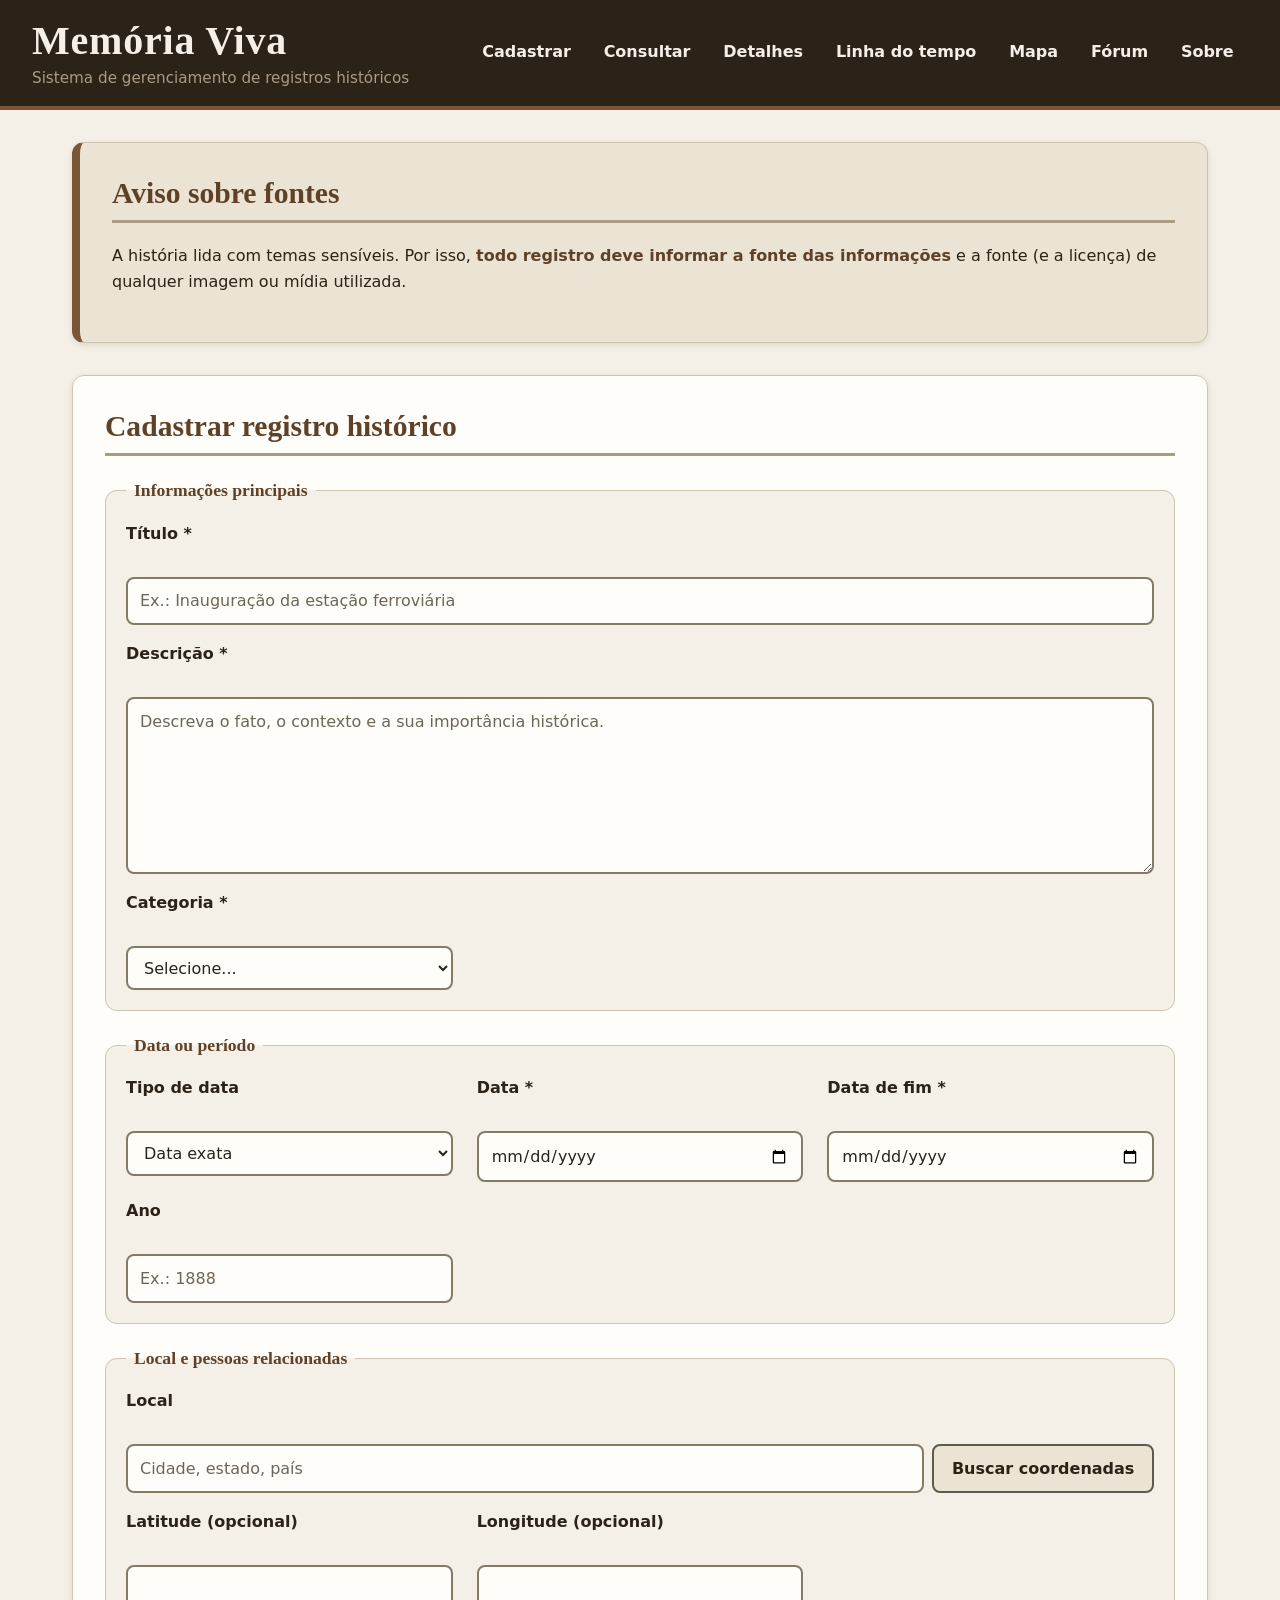
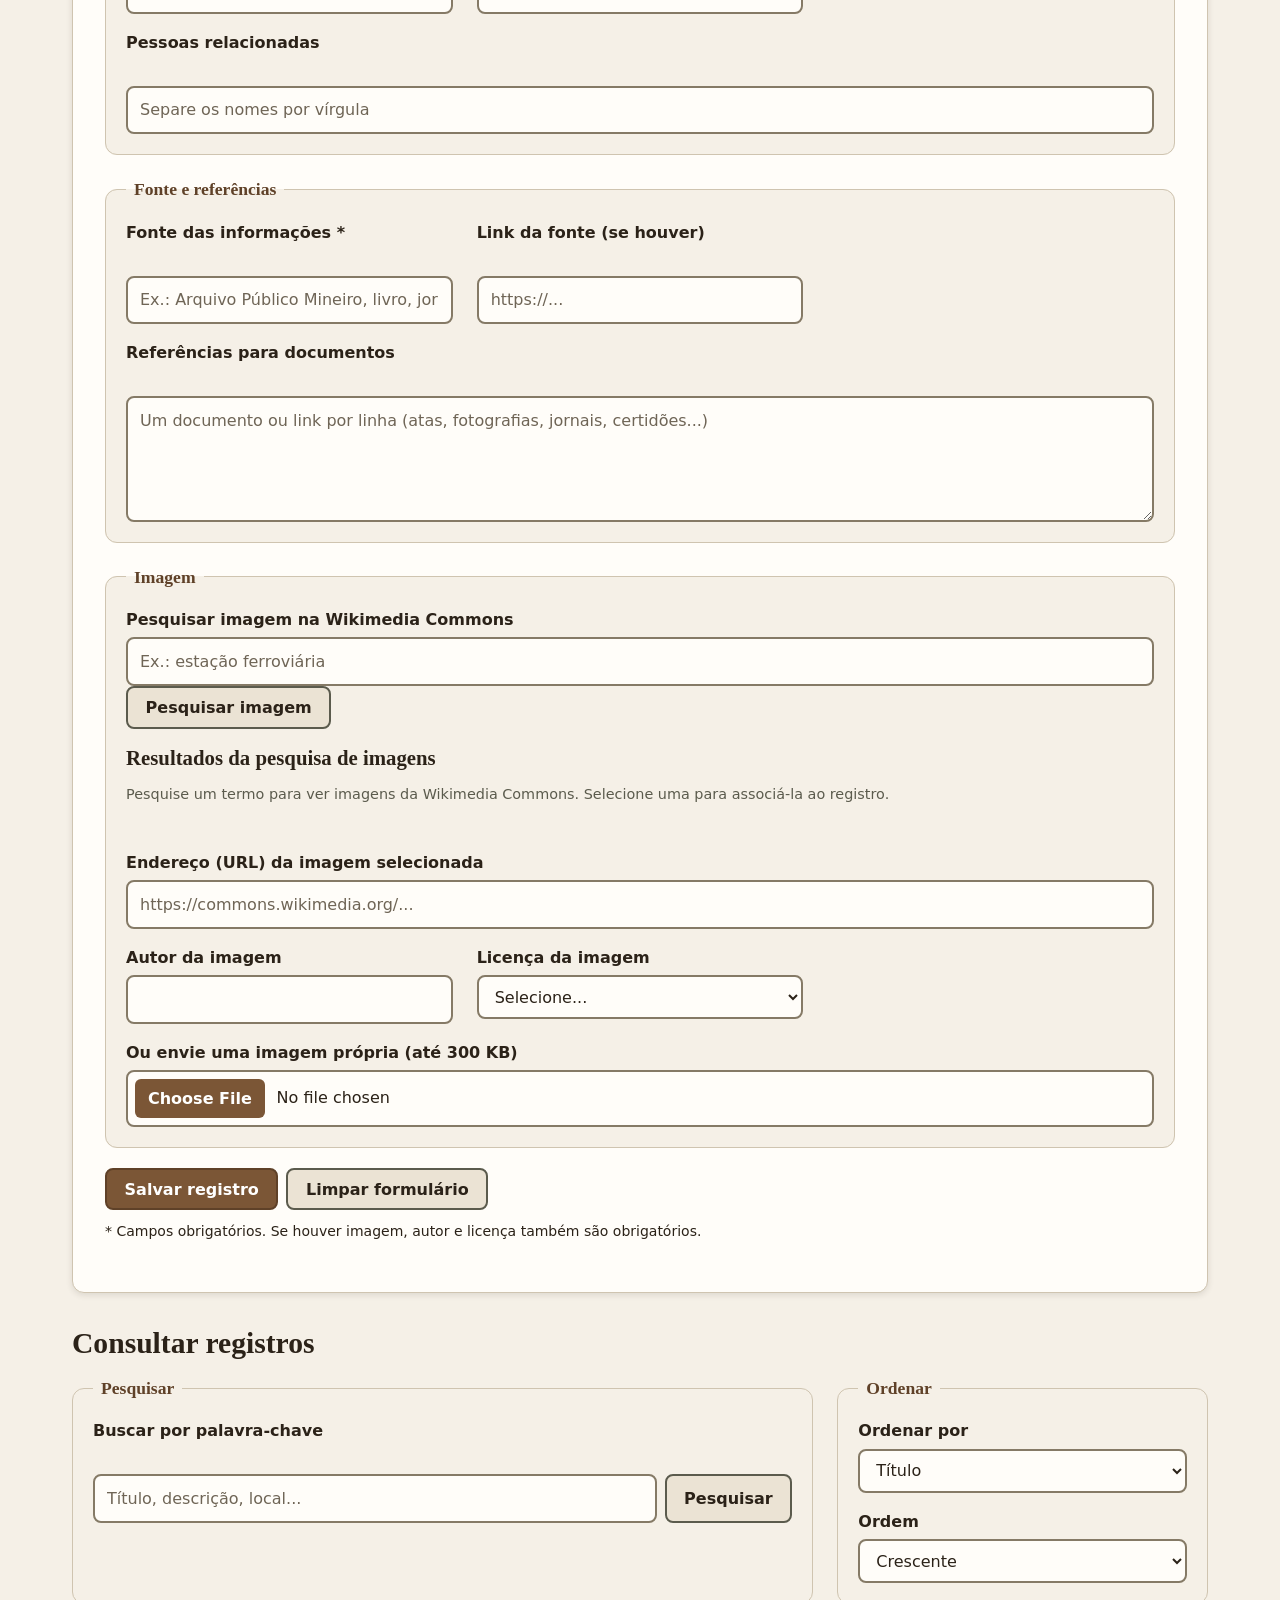
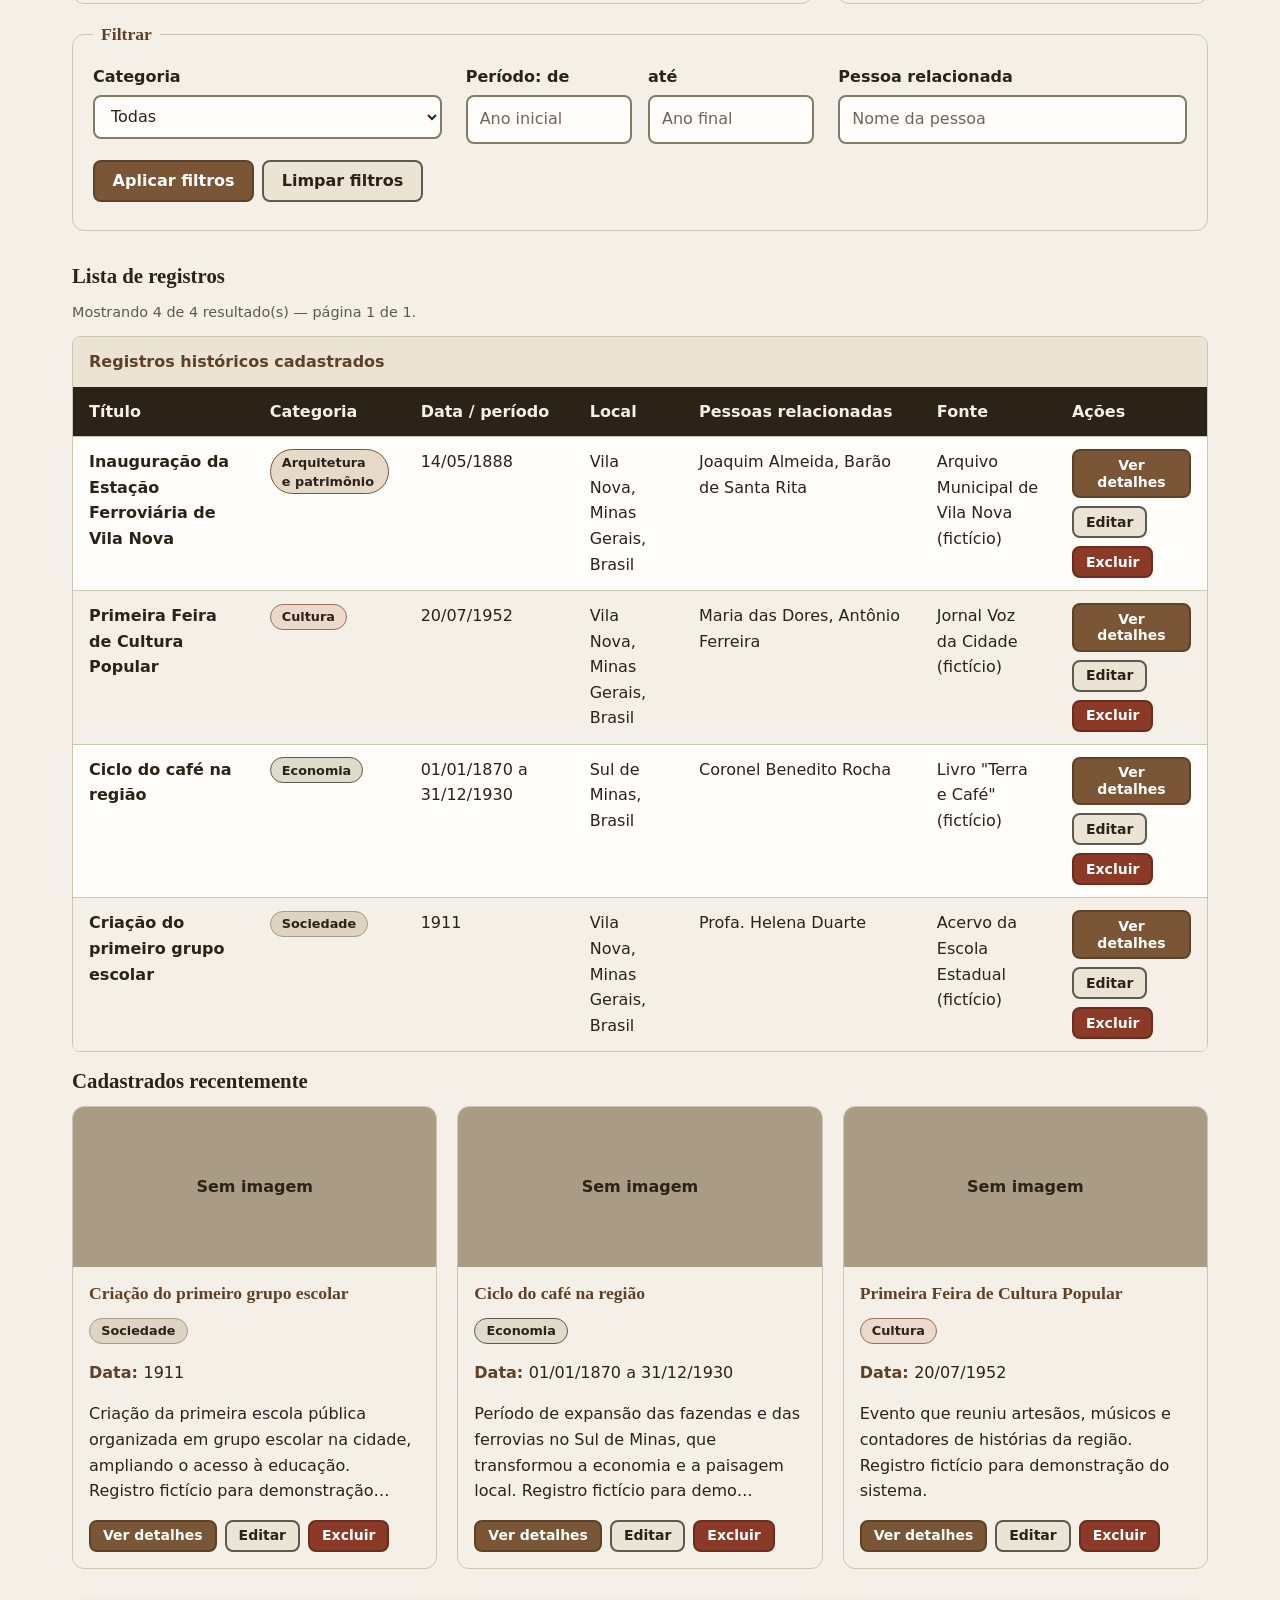
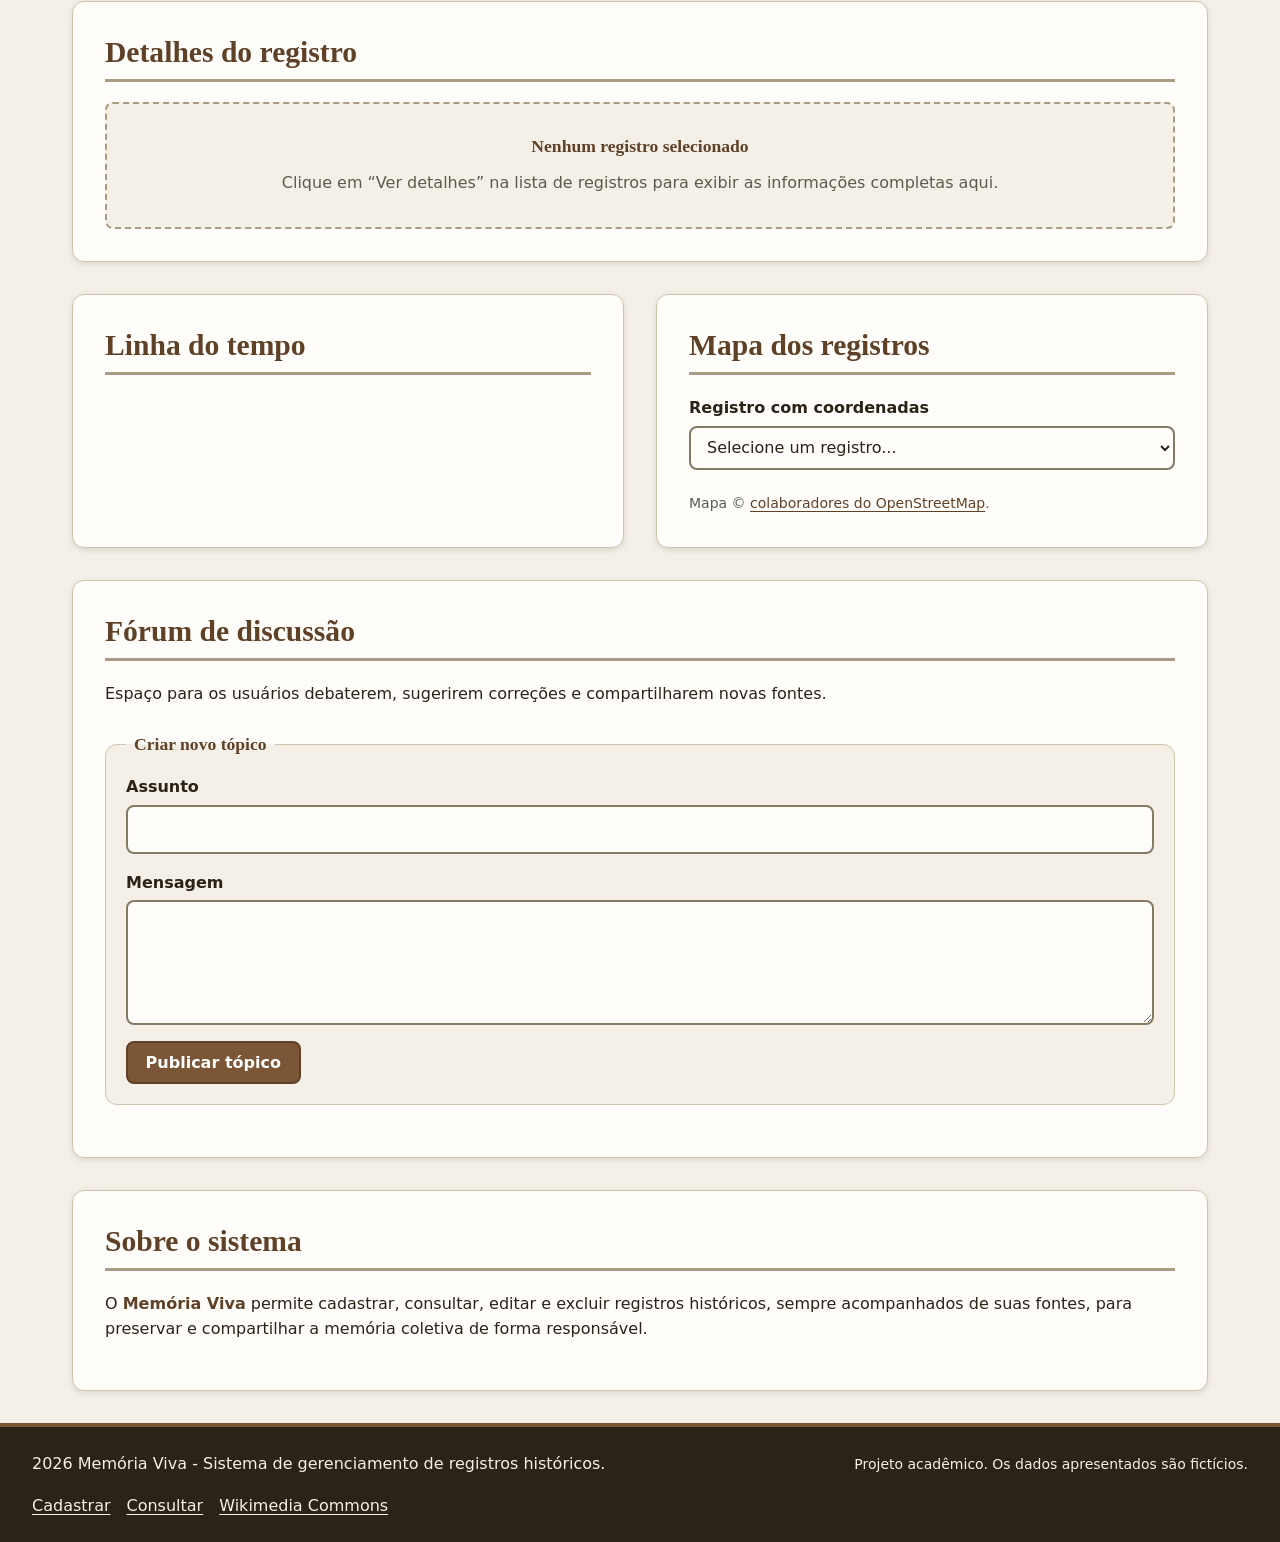
==== commit 780b903d: "feat: implementa listagem dinâmica com paginação" ====
--- a/index.html
+++ b/index.html
@@ -30,7 +30,7 @@
             <ul>
                 <li><a href="#cadastro">Cadastrar</a></li>
                 <li><a href="#consulta">Consultar</a></li>
-                <li><a href="#detalhes">Detalhes/a></li>
+                <li><a href="#detalhes">Detalhes</a></li>
                 <li><a href="#linha-do-tempo">Linha do tempo</a></li>
                 <li><a href="#mapa">Mapa</a></li>
                 <li><a href="#forum">Fórum</a></li>
